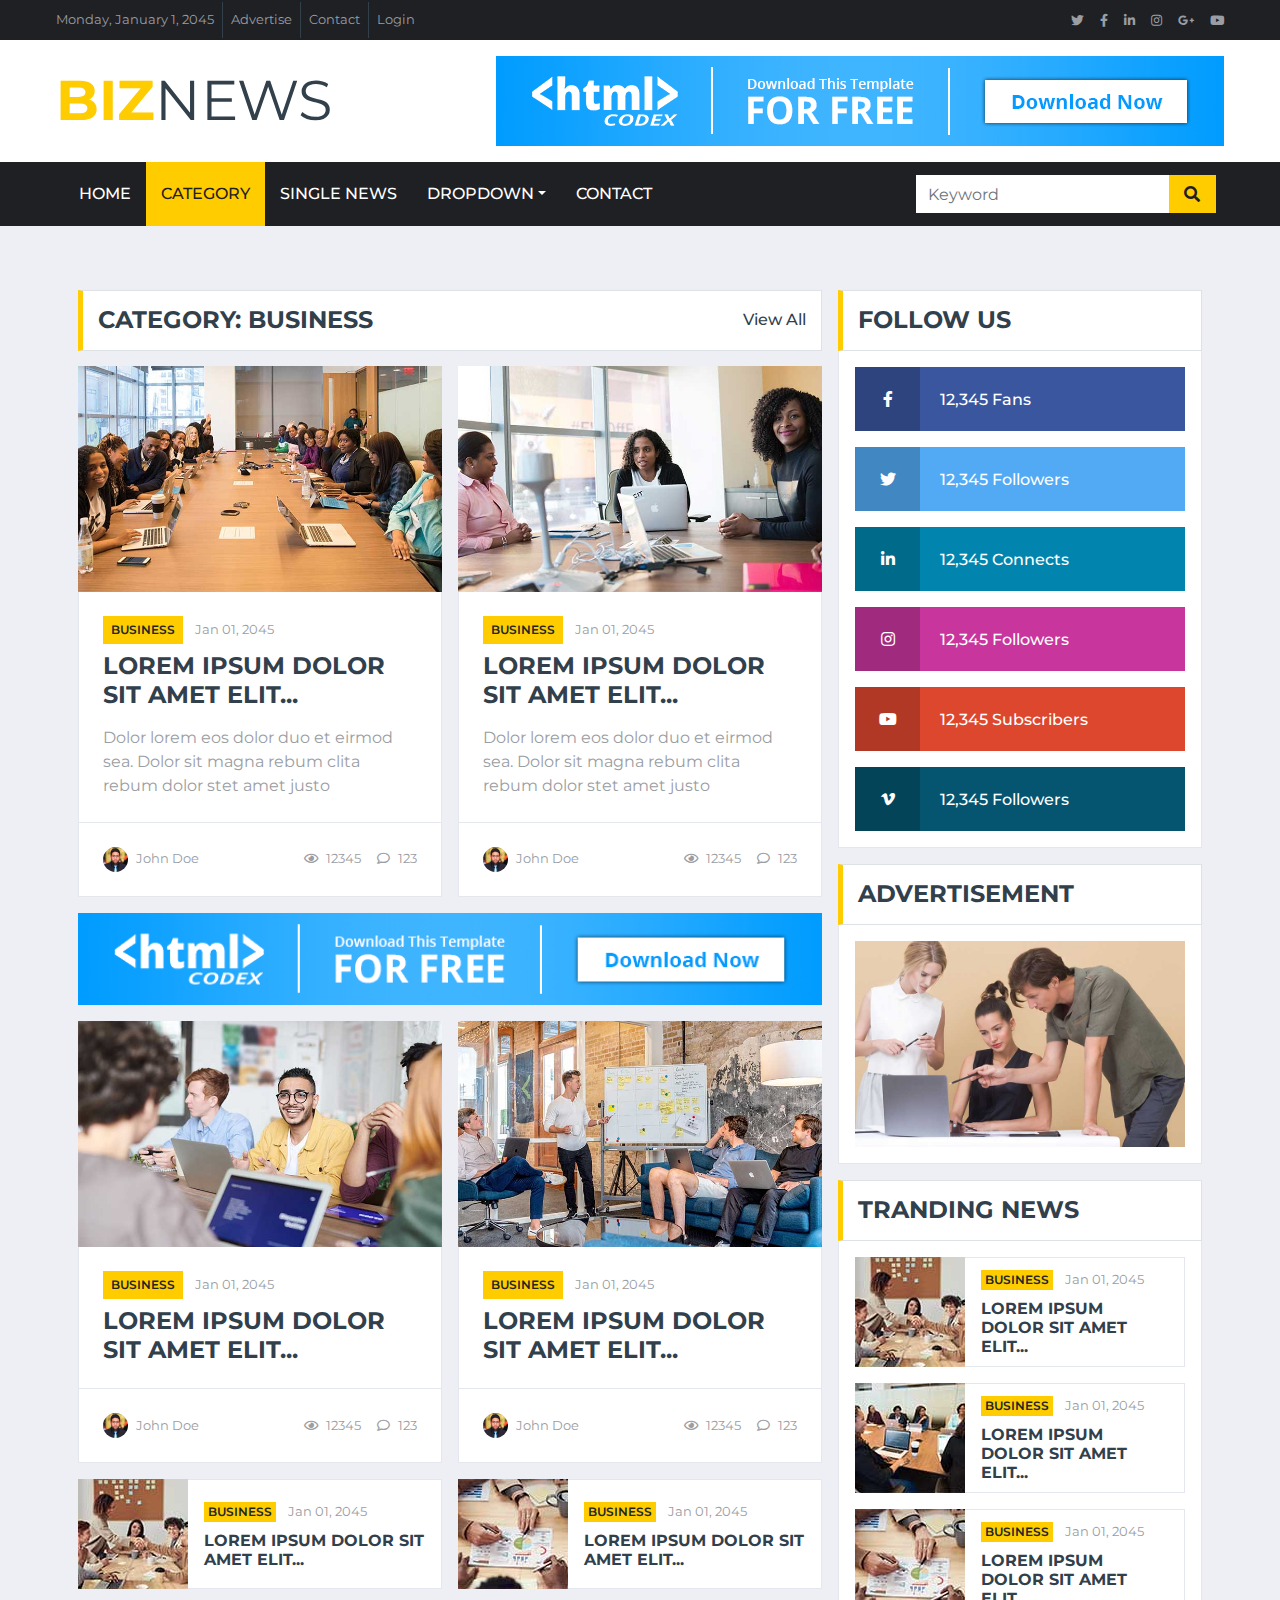
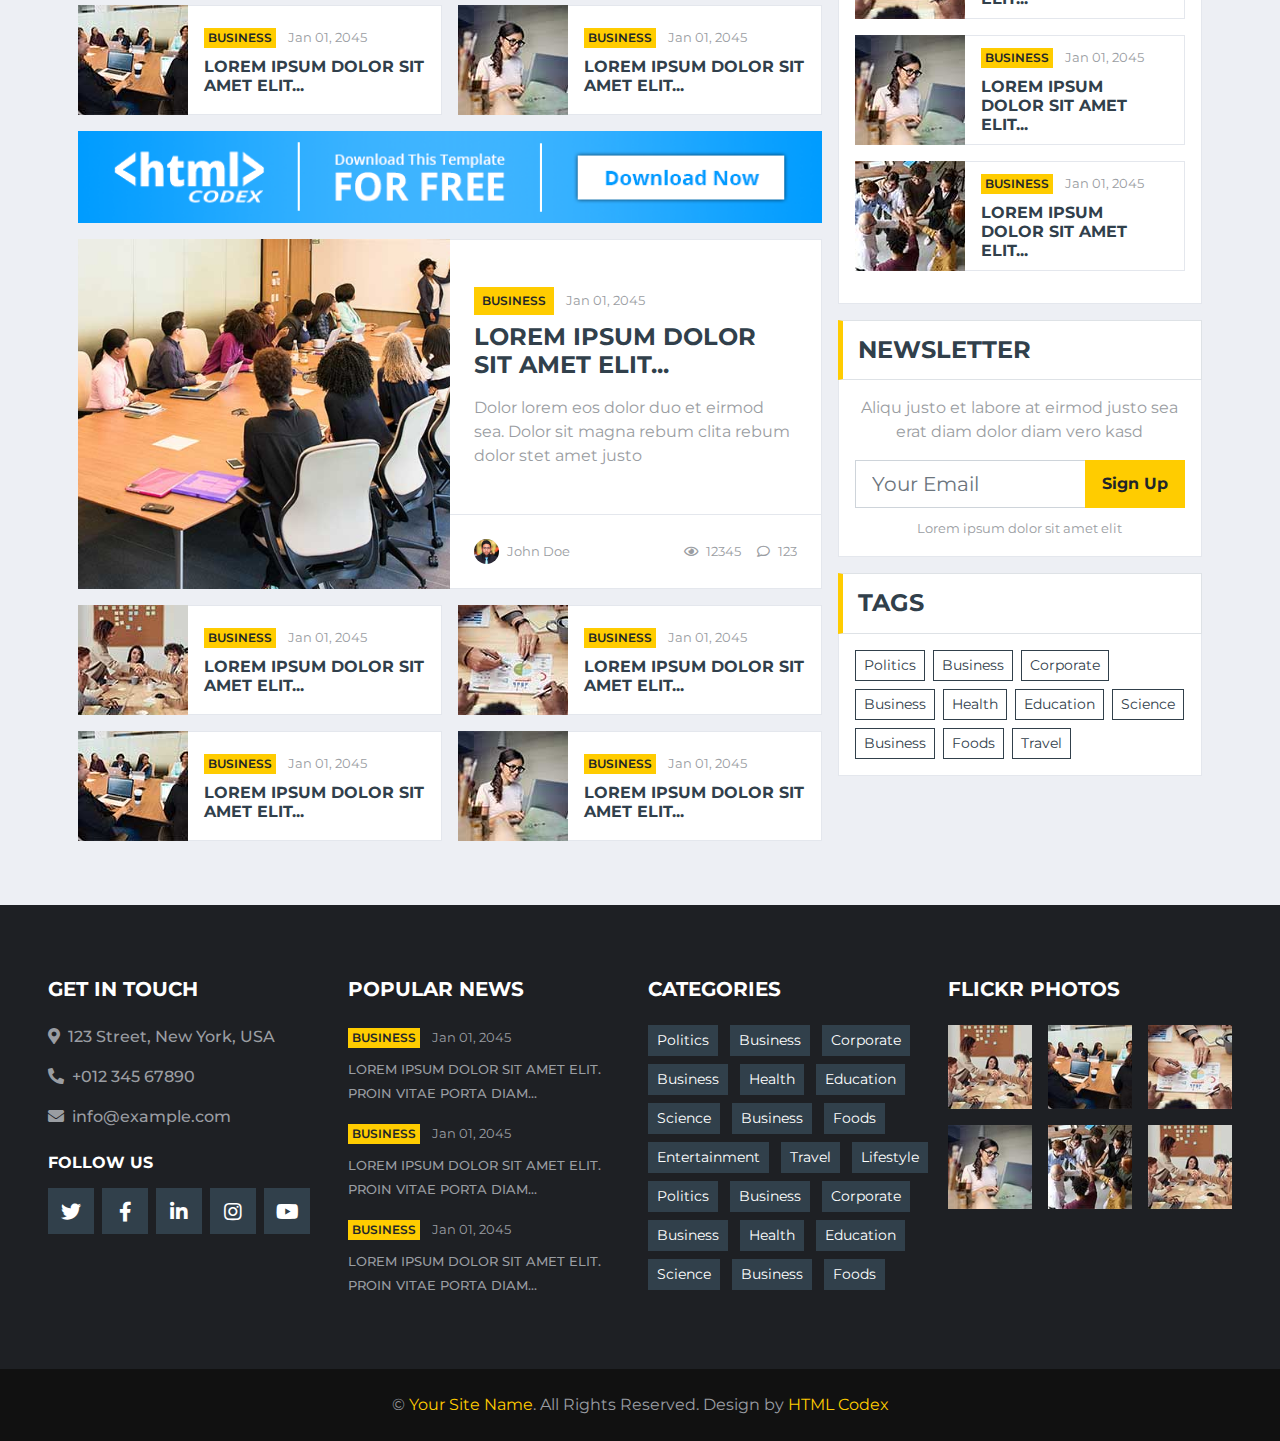
==== category.html @ 97ba6a5d "update" ====
<!DOCTYPE html>
<html lang="en">

<head>
    <meta charset="utf-8">
    <title>BizNews - Free News Website Template</title>
    <meta content="width=device-width, initial-scale=1.0" name="viewport">
    <meta content="Free HTML Templates" name="keywords">
    <meta content="Free HTML Templates" name="description">

    <!-- Favicon -->
    <link href="img/favicon.ico" rel="icon">

    <!-- Google Web Fonts -->
    <link rel="preconnect" href="https://fonts.gstatic.com">
    <link href="https://fonts.googleapis.com/css2?family=Montserrat:wght@400;500;600;700&display=swap" rel="stylesheet">  

    <!-- Font Awesome -->
    <link href="https://cdnjs.cloudflare.com/ajax/libs/font-awesome/5.15.0/css/all.min.css" rel="stylesheet">

    <!-- Libraries Stylesheet -->
    <link href="lib/owlcarousel/assets/owl.carousel.min.css" rel="stylesheet">

    <!-- Customized Bootstrap Stylesheet -->
    <link href="css/style.css" rel="stylesheet">
</head>

<body>
    <!-- Topbar Start -->
    <div class="container-fluid d-none d-lg-block">
        <div class="row align-items-center bg-dark px-lg-5">
            <div class="col-lg-9">
                <nav class="navbar navbar-expand-sm bg-dark p-0">
                    <ul class="navbar-nav ml-n2">
                        <li class="nav-item border-right border-secondary">
                            <a class="nav-link text-body small" href="#">Monday, January 1, 2045</a>
                        </li>
                        <li class="nav-item border-right border-secondary">
                            <a class="nav-link text-body small" href="#">Advertise</a>
                        </li>
                        <li class="nav-item border-right border-secondary">
                            <a class="nav-link text-body small" href="#">Contact</a>
                        </li>
                        <li class="nav-item">
                            <a class="nav-link text-body small" href="#">Login</a>
                        </li>
                    </ul>
                </nav>
            </div>
            <div class="col-lg-3 text-right d-none d-md-block">
                <nav class="navbar navbar-expand-sm bg-dark p-0">
                    <ul class="navbar-nav ml-auto mr-n2">
                        <li class="nav-item">
                            <a class="nav-link text-body" href="#"><small class="fab fa-twitter"></small></a>
                        </li>
                        <li class="nav-item">
                            <a class="nav-link text-body" href="#"><small class="fab fa-facebook-f"></small></a>
                        </li>
                        <li class="nav-item">
                            <a class="nav-link text-body" href="#"><small class="fab fa-linkedin-in"></small></a>
                        </li>
                        <li class="nav-item">
                            <a class="nav-link text-body" href="#"><small class="fab fa-instagram"></small></a>
                        </li>
                        <li class="nav-item">
                            <a class="nav-link text-body" href="#"><small class="fab fa-google-plus-g"></small></a>
                        </li>
                        <li class="nav-item">
                            <a class="nav-link text-body" href="#"><small class="fab fa-youtube"></small></a>
                        </li>
                    </ul>
                </nav>
            </div>
        </div>
        <div class="row align-items-center bg-white py-3 px-lg-5">
            <div class="col-lg-4">
                <a href="index.html" class="navbar-brand p-0 d-none d-lg-block">
                    <h1 class="m-0 display-4 text-uppercase text-primary">Biz<span class="text-secondary font-weight-normal">News</span></h1>
                </a>
            </div>
            <div class="col-lg-8 text-center text-lg-right">
                <a href="https://htmlcodex.com"><img class="img-fluid" src="img/ads-728x90.png" alt=""></a>
            </div>
        </div>
    </div>
    <!-- Topbar End -->


    <!-- Navbar Start -->
    <div class="container-fluid p-0">
        <nav class="navbar navbar-expand-lg bg-dark navbar-dark py-2 py-lg-0 px-lg-5">
            <a href="index.html" class="navbar-brand d-block d-lg-none">
                <h1 class="m-0 display-4 text-uppercase text-primary">Biz<span class="text-white font-weight-normal">News</span></h1>
            </a>
            <button type="button" class="navbar-toggler" data-toggle="collapse" data-target="#navbarCollapse">
                <span class="navbar-toggler-icon"></span>
            </button>
            <div class="collapse navbar-collapse justify-content-between px-0 px-lg-3" id="navbarCollapse">
                <div class="navbar-nav mr-auto py-0">
                    <a href="index.html" class="nav-item nav-link">Home</a>
                    <a href="category.html" class="nav-item nav-link active">Category</a>
                    <a href="single.html" class="nav-item nav-link">Single News</a>
                    <div class="nav-item dropdown">
                        <a href="#" class="nav-link dropdown-toggle" data-toggle="dropdown">Dropdown</a>
                        <div class="dropdown-menu rounded-0 m-0">
                            <a href="#" class="dropdown-item">Menu item 1</a>
                            <a href="#" class="dropdown-item">Menu item 2</a>
                            <a href="#" class="dropdown-item">Menu item 3</a>
                        </div>
                    </div>
                    <a href="contact.html" class="nav-item nav-link">Contact</a>
                </div>
                <div class="input-group ml-auto d-none d-lg-flex" style="width: 100%; max-width: 300px;">
                    <input type="text" class="form-control border-0" placeholder="Keyword">
                    <div class="input-group-append">
                        <button class="input-group-text bg-primary text-dark border-0 px-3"><i
                                class="fa fa-search"></i></button>
                    </div>
                </div>
            </div>
        </nav>
    </div>
    <!-- Navbar End -->


    <!-- News With Sidebar Start -->
    <div class="container-fluid mt-5 pt-3">
        <div class="container">
            <div class="row">
                <div class="col-lg-8">
                    <div class="row">
                        <div class="col-12">
                            <div class="section-title">
                                <h4 class="m-0 text-uppercase font-weight-bold">Category: Business</h4>
                                <a class="text-secondary font-weight-medium text-decoration-none" href="">View All</a>
                            </div>
                        </div>
                        <div class="col-lg-6">
                            <div class="position-relative mb-3">
                                <img class="img-fluid w-100" src="img/news-700x435-1.jpg" style="object-fit: cover;">
                                <div class="bg-white border border-top-0 p-4">
                                    <div class="mb-2">
                                        <a class="badge badge-primary text-uppercase font-weight-semi-bold p-2 mr-2"
                                            href="">Business</a>
                                        <a class="text-body" href=""><small>Jan 01, 2045</small></a>
                                    </div>
                                    <a class="h4 d-block mb-3 text-secondary text-uppercase font-weight-bold" href="">Lorem ipsum dolor sit amet elit...</a>
                                    <p class="m-0">Dolor lorem eos dolor duo et eirmod sea. Dolor sit magna
                                        rebum clita rebum dolor stet amet justo</p>
                                </div>
                                <div class="d-flex justify-content-between bg-white border border-top-0 p-4">
                                    <div class="d-flex align-items-center">
                                        <img class="rounded-circle mr-2" src="img/user.jpg" width="25" height="25" alt="">
                                        <small>John Doe</small>
                                    </div>
                                    <div class="d-flex align-items-center">
                                        <small class="ml-3"><i class="far fa-eye mr-2"></i>12345</small>
                                        <small class="ml-3"><i class="far fa-comment mr-2"></i>123</small>
                                    </div>
                                </div>
                            </div>
                        </div>
                        <div class="col-lg-6">
                            <div class="position-relative mb-3">
                                <img class="img-fluid w-100" src="img/news-700x435-2.jpg" style="object-fit: cover;">
                                <div class="bg-white border border-top-0 p-4">
                                    <div class="mb-2">
                                        <a class="badge badge-primary text-uppercase font-weight-semi-bold p-2 mr-2"
                                            href="">Business</a>
                                        <a class="text-body" href=""><small>Jan 01, 2045</small></a>
                                    </div>
                                    <a class="h4 d-block mb-3 text-secondary text-uppercase font-weight-bold" href="">Lorem ipsum dolor sit amet elit...</a>
                                    <p class="m-0">Dolor lorem eos dolor duo et eirmod sea. Dolor sit magna
                                        rebum clita rebum dolor stet amet justo</p>
                                </div>
                                <div class="d-flex justify-content-between bg-white border border-top-0 p-4">
                                    <div class="d-flex align-items-center">
                                        <img class="rounded-circle mr-2" src="img/user.jpg" width="25" height="25" alt="">
                                        <small>John Doe</small>
                                    </div>
                                    <div class="d-flex align-items-center">
                                        <small class="ml-3"><i class="far fa-eye mr-2"></i>12345</small>
                                        <small class="ml-3"><i class="far fa-comment mr-2"></i>123</small>
                                    </div>
                                </div>
                            </div>
                        </div>
                        <div class="col-lg-12 mb-3">
                            <a href=""><img class="img-fluid w-100" src="img/ads-728x90.png" alt=""></a>
                        </div>
                        <div class="col-lg-6">
                            <div class="position-relative mb-3">
                                <img class="img-fluid w-100" src="img/news-700x435-3.jpg" style="object-fit: cover;">
                                <div class="bg-white border border-top-0 p-4">
                                    <div class="mb-2">
                                        <a class="badge badge-primary text-uppercase font-weight-semi-bold p-2 mr-2"
                                            href="">Business</a>
                                        <a class="text-body" href=""><small>Jan 01, 2045</small></a>
                                    </div>
                                    <a class="h4 d-block mb-0 text-secondary text-uppercase font-weight-bold" href="">Lorem ipsum dolor sit amet elit...</a>
                                </div>
                                <div class="d-flex justify-content-between bg-white border border-top-0 p-4">
                                    <div class="d-flex align-items-center">
                                        <img class="rounded-circle mr-2" src="img/user.jpg" width="25" height="25" alt="">
                                        <small>John Doe</small>
                                    </div>
                                    <div class="d-flex align-items-center">
                                        <small class="ml-3"><i class="far fa-eye mr-2"></i>12345</small>
                                        <small class="ml-3"><i class="far fa-comment mr-2"></i>123</small>
                                    </div>
                                </div>
                            </div>
                        </div>
                        <div class="col-lg-6">
                            <div class="position-relative mb-3">
                                <img class="img-fluid w-100" src="img/news-700x435-4.jpg" style="object-fit: cover;">
                                <div class="bg-white border border-top-0 p-4">
                                    <div class="mb-2">
                                        <a class="badge badge-primary text-uppercase font-weight-semi-bold p-2 mr-2"
                                            href="">Business</a>
                                        <a class="text-body" href=""><small>Jan 01, 2045</small></a>
                                    </div>
                                    <a class="h4 d-block mb-0 text-secondary text-uppercase font-weight-bold" href="">Lorem ipsum dolor sit amet elit...</a>
                                </div>
                                <div class="d-flex justify-content-between bg-white border border-top-0 p-4">
                                    <div class="d-flex align-items-center">
                                        <img class="rounded-circle mr-2" src="img/user.jpg" width="25" height="25" alt="">
                                        <small>John Doe</small>
                                    </div>
                                    <div class="d-flex align-items-center">
                                        <small class="ml-3"><i class="far fa-eye mr-2"></i>12345</small>
                                        <small class="ml-3"><i class="far fa-comment mr-2"></i>123</small>
                                    </div>
                                </div>
                            </div>
                        </div>
                        <div class="col-lg-6">
                            <div class="d-flex align-items-center bg-white mb-3" style="height: 110px;">
                                <img class="img-fluid" src="img/news-110x110-1.jpg" alt="">
                                <div class="w-100 h-100 px-3 d-flex flex-column justify-content-center border border-left-0">
                                    <div class="mb-2">
                                        <a class="badge badge-primary text-uppercase font-weight-semi-bold p-1 mr-2" href="">Business</a>
                                        <a class="text-body" href=""><small>Jan 01, 2045</small></a>
                                    </div>
                                    <a class="h6 m-0 text-secondary text-uppercase font-weight-bold" href="">Lorem ipsum dolor sit amet elit...</a>
                                </div>
                            </div>
                            <div class="d-flex align-items-center bg-white mb-3" style="height: 110px;">
                                <img class="img-fluid" src="img/news-110x110-2.jpg" alt="">
                                <div class="w-100 h-100 px-3 d-flex flex-column justify-content-center border border-left-0">
                                    <div class="mb-2">
                                        <a class="badge badge-primary text-uppercase font-weight-semi-bold p-1 mr-2" href="">Business</a>
                                        <a class="text-body" href=""><small>Jan 01, 2045</small></a>
                                    </div>
                                    <a class="h6 m-0 text-secondary text-uppercase font-weight-bold" href="">Lorem ipsum dolor sit amet elit...</a>
                                </div>
                            </div>
                        </div>
                        <div class="col-lg-6">
                            <div class="d-flex align-items-center bg-white mb-3" style="height: 110px;">
                                <img class="img-fluid" src="img/news-110x110-3.jpg" alt="">
                                <div class="w-100 h-100 px-3 d-flex flex-column justify-content-center border border-left-0">
                                    <div class="mb-2">
                                        <a class="badge badge-primary text-uppercase font-weight-semi-bold p-1 mr-2" href="">Business</a>
                                        <a class="text-body" href=""><small>Jan 01, 2045</small></a>
                                    </div>
                                    <a class="h6 m-0 text-secondary text-uppercase font-weight-bold" href="">Lorem ipsum dolor sit amet elit...</a>
                                </div>
                            </div>
                            <div class="d-flex align-items-center bg-white mb-3" style="height: 110px;">
                                <img class="img-fluid" src="img/news-110x110-4.jpg" alt="">
                                <div class="w-100 h-100 px-3 d-flex flex-column justify-content-center border border-left-0">
                                    <div class="mb-2">
                                        <a class="badge badge-primary text-uppercase font-weight-semi-bold p-1 mr-2" href="">Business</a>
                                        <a class="text-body" href=""><small>Jan 01, 2045</small></a>
                                    </div>
                                    <a class="h6 m-0 text-secondary text-uppercase font-weight-bold" href="">Lorem ipsum dolor sit amet elit...</a>
                                </div>
                            </div>
                        </div>
                        <div class="col-lg-12 mb-3">
                            <a href=""><img class="img-fluid w-100" src="img/ads-728x90.png" alt=""></a>
                        </div>
                        <div class="col-lg-12">
                            <div class="row news-lg mx-0 mb-3">
                                <div class="col-md-6 h-100 px-0">
                                    <img class="img-fluid h-100" src="img/news-700x435-5.jpg" style="object-fit: cover;">
                                </div>
                                <div class="col-md-6 d-flex flex-column border bg-white h-100 px-0">
                                    <div class="mt-auto p-4">
                                        <div class="mb-2">
                                            <a class="badge badge-primary text-uppercase font-weight-semi-bold p-2 mr-2"
                                                href="">Business</a>
                                            <a class="text-body" href=""><small>Jan 01, 2045</small></a>
                                        </div>
                                        <a class="h4 d-block mb-3 text-secondary text-uppercase font-weight-bold" href="">Lorem ipsum dolor sit amet elit...</a>
                                        <p class="m-0">Dolor lorem eos dolor duo et eirmod sea. Dolor sit magna
                                            rebum clita rebum dolor stet amet justo</p>
                                    </div>
                                    <div class="d-flex justify-content-between bg-white border-top mt-auto p-4">
                                        <div class="d-flex align-items-center">
                                            <img class="rounded-circle mr-2" src="img/user.jpg" width="25" height="25" alt="">
                                            <small>John Doe</small>
                                        </div>
                                        <div class="d-flex align-items-center">
                                            <small class="ml-3"><i class="far fa-eye mr-2"></i>12345</small>
                                            <small class="ml-3"><i class="far fa-comment mr-2"></i>123</small>
                                        </div>
                                    </div>
                                </div>
                            </div>
                        </div>
                        <div class="col-lg-6">
                            <div class="d-flex align-items-center bg-white mb-3" style="height: 110px;">
                                <img class="img-fluid" src="img/news-110x110-1.jpg" alt="">
                                <div class="w-100 h-100 px-3 d-flex flex-column justify-content-center border border-left-0">
                                    <div class="mb-2">
                                        <a class="badge badge-primary text-uppercase font-weight-semi-bold p-1 mr-2" href="">Business</a>
                                        <a class="text-body" href=""><small>Jan 01, 2045</small></a>
                                    </div>
                                    <a class="h6 m-0 text-secondary text-uppercase font-weight-bold" href="">Lorem ipsum dolor sit amet elit...</a>
                                </div>
                            </div>
                            <div class="d-flex align-items-center bg-white mb-3" style="height: 110px;">
                                <img class="img-fluid" src="img/news-110x110-2.jpg" alt="">
                                <div class="w-100 h-100 px-3 d-flex flex-column justify-content-center border border-left-0">
                                    <div class="mb-2">
                                        <a class="badge badge-primary text-uppercase font-weight-semi-bold p-1 mr-2" href="">Business</a>
                                        <a class="text-body" href=""><small>Jan 01, 2045</small></a>
                                    </div>
                                    <a class="h6 m-0 text-secondary text-uppercase font-weight-bold" href="">Lorem ipsum dolor sit amet elit...</a>
                                </div>
                            </div>
                        </div>
                        <div class="col-lg-6">
                            <div class="d-flex align-items-center bg-white mb-3" style="height: 110px;">
                                <img class="img-fluid" src="img/news-110x110-3.jpg" alt="">
                                <div class="w-100 h-100 px-3 d-flex flex-column justify-content-center border border-left-0">
                                    <div class="mb-2">
                                        <a class="badge badge-primary text-uppercase font-weight-semi-bold p-1 mr-2" href="">Business</a>
                                        <a class="text-body" href=""><small>Jan 01, 2045</small></a>
                                    </div>
                                    <a class="h6 m-0 text-secondary text-uppercase font-weight-bold" href="">Lorem ipsum dolor sit amet elit...</a>
                                </div>
                            </div>
                            <div class="d-flex align-items-center bg-white mb-3" style="height: 110px;">
                                <img class="img-fluid" src="img/news-110x110-4.jpg" alt="">
                                <div class="w-100 h-100 px-3 d-flex flex-column justify-content-center border border-left-0">
                                    <div class="mb-2">
                                        <a class="badge badge-primary text-uppercase font-weight-semi-bold p-1 mr-2" href="">Business</a>
                                        <a class="text-body" href=""><small>Jan 01, 2045</small></a>
                                    </div>
                                    <a class="h6 m-0 text-secondary text-uppercase font-weight-bold" href="">Lorem ipsum dolor sit amet elit...</a>
                                </div>
                            </div>
                        </div>
                    </div>
                </div>
                
                <div class="col-lg-4">
                    <!-- Social Follow Start -->
                    <div class="mb-3">
                        <div class="section-title mb-0">
                            <h4 class="m-0 text-uppercase font-weight-bold">Follow Us</h4>
                        </div>
                        <div class="bg-white border border-top-0 p-3">
                            <a href="" class="d-block w-100 text-white text-decoration-none mb-3" style="background: #39569E;">
                                <i class="fab fa-facebook-f text-center py-4 mr-3" style="width: 65px; background: rgba(0, 0, 0, .2);"></i>
                                <span class="font-weight-medium">12,345 Fans</span>
                            </a>
                            <a href="" class="d-block w-100 text-white text-decoration-none mb-3" style="background: #52AAF4;">
                                <i class="fab fa-twitter text-center py-4 mr-3" style="width: 65px; background: rgba(0, 0, 0, .2);"></i>
                                <span class="font-weight-medium">12,345 Followers</span>
                            </a>
                            <a href="" class="d-block w-100 text-white text-decoration-none mb-3" style="background: #0185AE;">
                                <i class="fab fa-linkedin-in text-center py-4 mr-3" style="width: 65px; background: rgba(0, 0, 0, .2);"></i>
                                <span class="font-weight-medium">12,345 Connects</span>
                            </a>
                            <a href="" class="d-block w-100 text-white text-decoration-none mb-3" style="background: #C8359D;">
                                <i class="fab fa-instagram text-center py-4 mr-3" style="width: 65px; background: rgba(0, 0, 0, .2);"></i>
                                <span class="font-weight-medium">12,345 Followers</span>
                            </a>
                            <a href="" class="d-block w-100 text-white text-decoration-none mb-3" style="background: #DC472E;">
                                <i class="fab fa-youtube text-center py-4 mr-3" style="width: 65px; background: rgba(0, 0, 0, .2);"></i>
                                <span class="font-weight-medium">12,345 Subscribers</span>
                            </a>
                            <a href="" class="d-block w-100 text-white text-decoration-none" style="background: #055570;">
                                <i class="fab fa-vimeo-v text-center py-4 mr-3" style="width: 65px; background: rgba(0, 0, 0, .2);"></i>
                                <span class="font-weight-medium">12,345 Followers</span>
                            </a>
                        </div>
                    </div>
                    <!-- Social Follow End -->

                    <!-- Ads Start -->
                    <div class="mb-3">
                        <div class="section-title mb-0">
                            <h4 class="m-0 text-uppercase font-weight-bold">Advertisement</h4>
                        </div>
                        <div class="bg-white text-center border border-top-0 p-3">
                            <a href=""><img class="img-fluid" src="img/news-800x500-2.jpg" alt=""></a>
                        </div>
                    </div>
                    <!-- Ads End -->

                    <!-- Popular News Start -->
                    <div class="mb-3">
                        <div class="section-title mb-0">
                            <h4 class="m-0 text-uppercase font-weight-bold">Tranding News</h4>
                        </div>
                        <div class="bg-white border border-top-0 p-3">
                            <div class="d-flex align-items-center bg-white mb-3" style="height: 110px;">
                                <img class="img-fluid" src="img/news-110x110-1.jpg" alt="">
                                <div class="w-100 h-100 px-3 d-flex flex-column justify-content-center border border-left-0">
                                    <div class="mb-2">
                                        <a class="badge badge-primary text-uppercase font-weight-semi-bold p-1 mr-2" href="">Business</a>
                                        <a class="text-body" href=""><small>Jan 01, 2045</small></a>
                                    </div>
                                    <a class="h6 m-0 text-secondary text-uppercase font-weight-bold" href="">Lorem ipsum dolor sit amet elit...</a>
                                </div>
                            </div>
                            <div class="d-flex align-items-center bg-white mb-3" style="height: 110px;">
                                <img class="img-fluid" src="img/news-110x110-2.jpg" alt="">
                                <div class="w-100 h-100 px-3 d-flex flex-column justify-content-center border border-left-0">
                                    <div class="mb-2">
                                        <a class="badge badge-primary text-uppercase font-weight-semi-bold p-1 mr-2" href="">Business</a>
                                        <a class="text-body" href=""><small>Jan 01, 2045</small></a>
                                    </div>
                                    <a class="h6 m-0 text-secondary text-uppercase font-weight-bold" href="">Lorem ipsum dolor sit amet elit...</a>
                                </div>
                            </div>
                            <div class="d-flex align-items-center bg-white mb-3" style="height: 110px;">
                                <img class="img-fluid" src="img/news-110x110-3.jpg" alt="">
                                <div class="w-100 h-100 px-3 d-flex flex-column justify-content-center border border-left-0">
                                    <div class="mb-2">
                                        <a class="badge badge-primary text-uppercase font-weight-semi-bold p-1 mr-2" href="">Business</a>
                                        <a class="text-body" href=""><small>Jan 01, 2045</small></a>
                                    </div>
                                    <a class="h6 m-0 text-secondary text-uppercase font-weight-bold" href="">Lorem ipsum dolor sit amet elit...</a>
                                </div>
                            </div>
                            <div class="d-flex align-items-center bg-white mb-3" style="height: 110px;">
                                <img class="img-fluid" src="img/news-110x110-4.jpg" alt="">
                                <div class="w-100 h-100 px-3 d-flex flex-column justify-content-center border border-left-0">
                                    <div class="mb-2">
                                        <a class="badge badge-primary text-uppercase font-weight-semi-bold p-1 mr-2" href="">Business</a>
                                        <a class="text-body" href=""><small>Jan 01, 2045</small></a>
                                    </div>
                                    <a class="h6 m-0 text-secondary text-uppercase font-weight-bold" href="">Lorem ipsum dolor sit amet elit...</a>
                                </div>
                            </div>
                            <div class="d-flex align-items-center bg-white mb-3" style="height: 110px;">
                                <img class="img-fluid" src="img/news-110x110-5.jpg" alt="">
                                <div class="w-100 h-100 px-3 d-flex flex-column justify-content-center border border-left-0">
                                    <div class="mb-2">
                                        <a class="badge badge-primary text-uppercase font-weight-semi-bold p-1 mr-2" href="">Business</a>
                                        <a class="text-body" href=""><small>Jan 01, 2045</small></a>
                                    </div>
                                    <a class="h6 m-0 text-secondary text-uppercase font-weight-bold" href="">Lorem ipsum dolor sit amet elit...</a>
                                </div>
                            </div>
                        </div>
                    </div>
                    <!-- Popular News End -->

                    <!-- Newsletter Start -->
                    <div class="mb-3">
                        <div class="section-title mb-0">
                            <h4 class="m-0 text-uppercase font-weight-bold">Newsletter</h4>
                        </div>
                        <div class="bg-white text-center border border-top-0 p-3">
                            <p>Aliqu justo et labore at eirmod justo sea erat diam dolor diam vero kasd</p>
                            <div class="input-group mb-2" style="width: 100%;">
                                <input type="text" class="form-control form-control-lg" placeholder="Your Email">
                                <div class="input-group-append">
                                    <button class="btn btn-primary font-weight-bold px-3">Sign Up</button>
                                </div>
                            </div>
                            <small>Lorem ipsum dolor sit amet elit</small>
                        </div>
                    </div>
                    <!-- Newsletter End -->

                    <!-- Tags Start -->
                    <div class="mb-3">
                        <div class="section-title mb-0">
                            <h4 class="m-0 text-uppercase font-weight-bold">Tags</h4>
                        </div>
                        <div class="bg-white border border-top-0 p-3">
                            <div class="d-flex flex-wrap m-n1">
                                <a href="" class="btn btn-sm btn-outline-secondary m-1">Politics</a>
                                <a href="" class="btn btn-sm btn-outline-secondary m-1">Business</a>
                                <a href="" class="btn btn-sm btn-outline-secondary m-1">Corporate</a>
                                <a href="" class="btn btn-sm btn-outline-secondary m-1">Business</a>
                                <a href="" class="btn btn-sm btn-outline-secondary m-1">Health</a>
                                <a href="" class="btn btn-sm btn-outline-secondary m-1">Education</a>
                                <a href="" class="btn btn-sm btn-outline-secondary m-1">Science</a>
                                <a href="" class="btn btn-sm btn-outline-secondary m-1">Business</a>
                                <a href="" class="btn btn-sm btn-outline-secondary m-1">Foods</a>
                                <a href="" class="btn btn-sm btn-outline-secondary m-1">Travel</a>
                            </div>
                        </div>
                    </div>
                    <!-- Tags End -->
                </div>
            </div>
        </div>
    </div>
    <!-- News With Sidebar End -->


    <!-- Footer Start -->
    <div class="container-fluid bg-dark pt-5 px-sm-3 px-md-5 mt-5">
        <div class="row py-4">
            <div class="col-lg-3 col-md-6 mb-5">
                <h5 class="mb-4 text-white text-uppercase font-weight-bold">Get In Touch</h5>
                <p class="font-weight-medium"><i class="fa fa-map-marker-alt mr-2"></i>123 Street, New York, USA</p>
                <p class="font-weight-medium"><i class="fa fa-phone-alt mr-2"></i>+012 345 67890</p>
                <p class="font-weight-medium"><i class="fa fa-envelope mr-2"></i>info@example.com</p>
                <h6 class="mt-4 mb-3 text-white text-uppercase font-weight-bold">Follow Us</h6>
                <div class="d-flex justify-content-start">
                    <a class="btn btn-lg btn-secondary btn-lg-square mr-2" href="#"><i class="fab fa-twitter"></i></a>
                    <a class="btn btn-lg btn-secondary btn-lg-square mr-2" href="#"><i class="fab fa-facebook-f"></i></a>
                    <a class="btn btn-lg btn-secondary btn-lg-square mr-2" href="#"><i class="fab fa-linkedin-in"></i></a>
                    <a class="btn btn-lg btn-secondary btn-lg-square mr-2" href="#"><i class="fab fa-instagram"></i></a>
                    <a class="btn btn-lg btn-secondary btn-lg-square" href="#"><i class="fab fa-youtube"></i></a>
                </div>
            </div>
            <div class="col-lg-3 col-md-6 mb-5">
                <h5 class="mb-4 text-white text-uppercase font-weight-bold">Popular News</h5>
                <div class="mb-3">
                    <div class="mb-2">
                        <a class="badge badge-primary text-uppercase font-weight-semi-bold p-1 mr-2" href="">Business</a>
                        <a class="text-body" href=""><small>Jan 01, 2045</small></a>
                    </div>
                    <a class="small text-body text-uppercase font-weight-medium" href="">Lorem ipsum dolor sit amet elit. Proin vitae porta diam...</a>
                </div>
                <div class="mb-3">
                    <div class="mb-2">
                        <a class="badge badge-primary text-uppercase font-weight-semi-bold p-1 mr-2" href="">Business</a>
                        <a class="text-body" href=""><small>Jan 01, 2045</small></a>
                    </div>
                    <a class="small text-body text-uppercase font-weight-medium" href="">Lorem ipsum dolor sit amet elit. Proin vitae porta diam...</a>
                </div>
                <div class="">
                    <div class="mb-2">
                        <a class="badge badge-primary text-uppercase font-weight-semi-bold p-1 mr-2" href="">Business</a>
                        <a class="text-body" href=""><small>Jan 01, 2045</small></a>
                    </div>
                    <a class="small text-body text-uppercase font-weight-medium" href="">Lorem ipsum dolor sit amet elit. Proin vitae porta diam...</a>
                </div>
            </div>
            <div class="col-lg-3 col-md-6 mb-5">
                <h5 class="mb-4 text-white text-uppercase font-weight-bold">Categories</h5>
                <div class="m-n1">
                    <a href="" class="btn btn-sm btn-secondary m-1">Politics</a>
                    <a href="" class="btn btn-sm btn-secondary m-1">Business</a>
                    <a href="" class="btn btn-sm btn-secondary m-1">Corporate</a>
                    <a href="" class="btn btn-sm btn-secondary m-1">Business</a>
                    <a href="" class="btn btn-sm btn-secondary m-1">Health</a>
                    <a href="" class="btn btn-sm btn-secondary m-1">Education</a>
                    <a href="" class="btn btn-sm btn-secondary m-1">Science</a>
                    <a href="" class="btn btn-sm btn-secondary m-1">Business</a>
                    <a href="" class="btn btn-sm btn-secondary m-1">Foods</a>
                    <a href="" class="btn btn-sm btn-secondary m-1">Entertainment</a>
                    <a href="" class="btn btn-sm btn-secondary m-1">Travel</a>
                    <a href="" class="btn btn-sm btn-secondary m-1">Lifestyle</a>
                    <a href="" class="btn btn-sm btn-secondary m-1">Politics</a>
                    <a href="" class="btn btn-sm btn-secondary m-1">Business</a>
                    <a href="" class="btn btn-sm btn-secondary m-1">Corporate</a>
                    <a href="" class="btn btn-sm btn-secondary m-1">Business</a>
                    <a href="" class="btn btn-sm btn-secondary m-1">Health</a>
                    <a href="" class="btn btn-sm btn-secondary m-1">Education</a>
                    <a href="" class="btn btn-sm btn-secondary m-1">Science</a>
                    <a href="" class="btn btn-sm btn-secondary m-1">Business</a>
                    <a href="" class="btn btn-sm btn-secondary m-1">Foods</a>
                </div>
            </div>
            <div class="col-lg-3 col-md-6 mb-5">
                <h5 class="mb-4 text-white text-uppercase font-weight-bold">Flickr Photos</h5>
                <div class="row">
                    <div class="col-4 mb-3">
                        <a href=""><img class="w-100" src="img/news-110x110-1.jpg" alt=""></a>
                    </div>
                    <div class="col-4 mb-3">
                        <a href=""><img class="w-100" src="img/news-110x110-2.jpg" alt=""></a>
                    </div>
                    <div class="col-4 mb-3">
                        <a href=""><img class="w-100" src="img/news-110x110-3.jpg" alt=""></a>
                    </div>
                    <div class="col-4 mb-3">
                        <a href=""><img class="w-100" src="img/news-110x110-4.jpg" alt=""></a>
                    </div>
                    <div class="col-4 mb-3">
                        <a href=""><img class="w-100" src="img/news-110x110-5.jpg" alt=""></a>
                    </div>
                    <div class="col-4 mb-3">
                        <a href=""><img class="w-100" src="img/news-110x110-1.jpg" alt=""></a>
                    </div>
                </div>
            </div>
        </div>
    </div>
    <div class="container-fluid py-4 px-sm-3 px-md-5" style="background: #111111;">
        <p class="m-0 text-center">&copy; <a href="#">Your Site Name</a>. All Rights Reserved. 
		
		<!--/*** This template is free as long as you keep the footer author’s credit link/attribution link/backlink. If you'd like to use the template without the footer author’s credit link/attribution link/backlink, you can purchase the Credit Removal License from "https://htmlcodex.com/credit-removal". Thank you for your support. ***/-->
		Design by <a href="https://htmlcodex.com">HTML Codex</a></p>
    </div>
    <!-- Footer End -->


    <!-- Back to Top -->
    <a href="#" class="btn btn-primary btn-square back-to-top"><i class="fa fa-arrow-up"></i></a>


    <!-- JavaScript Libraries -->
    <script src="https://code.jquery.com/jquery-3.4.1.min.js"></script>
    <script src="https://stackpath.bootstrapcdn.com/bootstrap/4.4.1/js/bootstrap.bundle.min.js"></script>
    <script src="lib/easing/easing.min.js"></script>
    <script src="lib/owlcarousel/owl.carousel.min.js"></script>

    <!-- Template Javascript -->
    <script src="js/main.js"></script>
</body>

</html>
---- css/style.css ----
/******* Bootstrap Theming ********/
/*!
 * Bootstrap v4.5.3 (https://getbootstrap.com/)
 * Copyright 2011-2020 The Bootstrap Authors
 * Copyright 2011-2020 Twitter, Inc.
 * Licensed under MIT (https://github.com/twbs/bootstrap/blob/main/LICENSE)
 */
:root {
  --blue: #007bff;
  --indigo: #6610f2;
  --purple: #6f42c1;
  --pink: #e83e8c;
  --red: #dc3545;
  --orange: #fd7e14;
  --yellow: #ffc107;
  --green: #28a745;
  --teal: #20c997;
  --cyan: #17a2b8;
  --white: #fff;
  --gray: #6c757d;
  --gray-dark: #343a40;
  --primary: #FFCC00;
  --secondary: #31404B;
  --success: #28a745;
  --info: #17a2b8;
  --warning: #ffc107;
  --danger: #dc3545;
  --light: #FFFFFF;
  --dark: #1E2024;
  --breakpoint-xs: 0;
  --breakpoint-sm: 576px;
  --breakpoint-md: 768px;
  --breakpoint-lg: 992px;
  --breakpoint-xl: 1200px;
  --font-family-sans-serif: "Montserrat", sans-serif;
  --font-family-monospace: SFMono-Regular, Menlo, Monaco, Consolas, "Liberation Mono", "Courier New", monospace;
}

*,
*::before,
*::after {
  box-sizing: border-box;
}

html {
  font-family: sans-serif;
  line-height: 1.15;
  -webkit-text-size-adjust: 100%;
  -webkit-tap-highlight-color: rgba(0, 0, 0, 0);
}

article, aside, figcaption, figure, footer, header, hgroup, main, nav, section {
  display: block;
}

body {
  margin: 0;
  font-family: "Montserrat", sans-serif;
  font-size: 1rem;
  font-weight: 400;
  line-height: 1.5;
  color: #9A9DA2;
  text-align: left;
  background-color: #EDEFF4;
}

[tabindex="-1"]:focus:not(:focus-visible) {
  outline: 0 !important;
}

hr {
  box-sizing: content-box;
  height: 0;
  overflow: visible;
}

h1, h2, h3, h4, h5, h6 {
  margin-top: 0;
  margin-bottom: 0.5rem;
}

p {
  margin-top: 0;
  margin-bottom: 1rem;
}

abbr[title],
abbr[data-original-title] {
  text-decoration: underline;
  text-decoration: underline dotted;
  cursor: help;
  border-bottom: 0;
  text-decoration-skip-ink: none;
}

address {
  margin-bottom: 1rem;
  font-style: normal;
  line-height: inherit;
}

ol,
ul,
dl {
  margin-top: 0;
  margin-bottom: 1rem;
}

ol ol,
ul ul,
ol ul,
ul ol {
  margin-bottom: 0;
}

dt {
  font-weight: 700;
}

dd {
  margin-bottom: .5rem;
  margin-left: 0;
}

blockquote {
  margin: 0 0 1rem;
}

b,
strong {
  font-weight: bolder;
}

small {
  font-size: 80%;
}

sub,
sup {
  position: relative;
  font-size: 75%;
  line-height: 0;
  vertical-align: baseline;
}

sub {
  bottom: -.25em;
}

sup {
  top: -.5em;
}

a {
  color: #FFCC00;
  text-decoration: none;
  background-color: transparent;
}

a:hover {
  color: #b38f00;
  text-decoration: underline;
}

a:not([href]):not([class]) {
  color: inherit;
  text-decoration: none;
}

a:not([href]):not([class]):hover {
  color: inherit;
  text-decoration: none;
}

pre,
code,
kbd,
samp {
  font-family: SFMono-Regular, Menlo, Monaco, Consolas, "Liberation Mono", "Courier New", monospace;
  font-size: 1em;
}

pre {
  margin-top: 0;
  margin-bottom: 1rem;
  overflow: auto;
  -ms-overflow-style: scrollbar;
}

figure {
  margin: 0 0 1rem;
}

img {
  vertical-align: middle;
  border-style: none;
}

svg {
  overflow: hidden;
  vertical-align: middle;
}

table {
  border-collapse: collapse;
}

caption {
  padding-top: 0.75rem;
  padding-bottom: 0.75rem;
  color: #6c757d;
  text-align: left;
  caption-side: bottom;
}

th {
  text-align: inherit;
  text-align: -webkit-match-parent;
}

label {
  display: inline-block;
  margin-bottom: 0.5rem;
}

button {
  border-radius: 0;
}

button:focus {
  outline: 1px dotted;
  outline: 5px auto -webkit-focus-ring-color;
}

input,
button,
select,
optgroup,
textarea {
  margin: 0;
  font-family: inherit;
  font-size: inherit;
  line-height: inherit;
}

button,
input {
  overflow: visible;
}

button,
select {
  text-transform: none;
}

[role="button"] {
  cursor: pointer;
}

select {
  word-wrap: normal;
}

button,
[type="button"],
[type="reset"],
[type="submit"] {
  -webkit-appearance: button;
}

button:not(:disabled),
[type="button"]:not(:disabled),
[type="reset"]:not(:disabled),
[type="submit"]:not(:disabled) {
  cursor: pointer;
}

button::-moz-focus-inner,
[type="button"]::-moz-focus-inner,
[type="reset"]::-moz-focus-inner,
[type="submit"]::-moz-focus-inner {
  padding: 0;
  border-style: none;
}

input[type="radio"],
input[type="checkbox"] {
  box-sizing: border-box;
  padding: 0;
}

textarea {
  overflow: auto;
  resize: vertical;
}

fieldset {
  min-width: 0;
  padding: 0;
  margin: 0;
  border: 0;
}

legend {
  display: block;
  width: 100%;
  max-width: 100%;
  padding: 0;
  margin-bottom: .5rem;
  font-size: 1.5rem;
  line-height: inherit;
  color: inherit;
  white-space: normal;
}

@media (max-width: 1200px) {
  legend {
    font-size: calc(1.275rem + 0.3vw) ;
  }
}

progress {
  vertical-align: baseline;
}

[type="number"]::-webkit-inner-spin-button,
[type="number"]::-webkit-outer-spin-button {
  height: auto;
}

[type="search"] {
  outline-offset: -2px;
  -webkit-appearance: none;
}

[type="search"]::-webkit-search-decoration {
  -webkit-appearance: none;
}

::-webkit-file-upload-button {
  font: inherit;
  -webkit-appearance: button;
}

output {
  display: inline-block;
}

summary {
  display: list-item;
  cursor: pointer;
}

template {
  display: none;
}

[hidden] {
  display: none !important;
}

h1, h2, h3, h4, h5, h6,
.h1, .h2, .h3, .h4, .h5, .h6 {
  margin-bottom: 0.5rem;
  font-weight: 500;
  line-height: 1.2;
  color: #31404B;
}

h1, .h1 {
  font-size: 2.5rem;
}

@media (max-width: 1200px) {
  h1, .h1 {
    font-size: calc(1.375rem + 1.5vw) ;
  }
}

h2, .h2 {
  font-size: 2rem;
}

@media (max-width: 1200px) {
  h2, .h2 {
    font-size: calc(1.325rem + 0.9vw) ;
  }
}

h3, .h3 {
  font-size: 1.75rem;
}

@media (max-width: 1200px) {
  h3, .h3 {
    font-size: calc(1.3rem + 0.6vw) ;
  }
}

h4, .h4 {
  font-size: 1.5rem;
}

@media (max-width: 1200px) {
  h4, .h4 {
    font-size: calc(1.275rem + 0.3vw) ;
  }
}

h5, .h5 {
  font-size: 1.25rem;
}

h6, .h6 {
  font-size: 1rem;
}

.lead {
  font-size: 1.25rem;
  font-weight: 300;
}

.display-1 {
  font-size: 6rem;
  font-weight: 300;
  line-height: 1.2;
}

@media (max-width: 1200px) {
  .display-1 {
    font-size: calc(1.725rem + 5.7vw) ;
  }
}

.display-2 {
  font-size: 5.5rem;
  font-weight: 300;
  line-height: 1.2;
}

@media (max-width: 1200px) {
  .display-2 {
    font-size: calc(1.675rem + 5.1vw) ;
  }
}

.display-3 {
  font-size: 4.5rem;
  font-weight: 300;
  line-height: 1.2;
}

@media (max-width: 1200px) {
  .display-3 {
    font-size: calc(1.575rem + 3.9vw) ;
  }
}

.display-4 {
  font-size: 3.5rem;
  font-weight: 300;
  line-height: 1.2;
}

@media (max-width: 1200px) {
  .display-4 {
    font-size: calc(1.475rem + 2.7vw) ;
  }
}

hr {
  margin-top: 1rem;
  margin-bottom: 1rem;
  border: 0;
  border-top: 1px solid rgba(0, 0, 0, 0.1);
}

small,
.small {
  font-size: 80%;
  font-weight: 400;
}

mark,
.mark {
  padding: 0.2em;
  background-color: #fcf8e3;
}

.list-unstyled {
  padding-left: 0;
  list-style: none;
}

.list-inline {
  padding-left: 0;
  list-style: none;
}

.list-inline-item {
  display: inline-block;
}

.list-inline-item:not(:last-child) {
  margin-right: 0.5rem;
}

.initialism {
  font-size: 90%;
  text-transform: uppercase;
}

.blockquote {
  margin-bottom: 1rem;
  font-size: 1.25rem;
}

.blockquote-footer {
  display: block;
  font-size: 80%;
  color: #6c757d;
}

.blockquote-footer::before {
  content: "\2014\00A0";
}

.img-fluid {
  max-width: 100%;
  height: auto;
}

.img-thumbnail {
  padding: 0.25rem;
  background-color: #EDEFF4;
  border: 1px solid #dee2e6;
  max-width: 100%;
  height: auto;
}

.figure {
  display: inline-block;
}

.figure-img {
  margin-bottom: 0.5rem;
  line-height: 1;
}

.figure-caption {
  font-size: 90%;
  color: #6c757d;
}

code {
  font-size: 87.5%;
  color: #e83e8c;
  word-wrap: break-word;
}

a > code {
  color: inherit;
}

kbd {
  padding: 0.2rem 0.4rem;
  font-size: 87.5%;
  color: #fff;
  background-color: #212529;
}

kbd kbd {
  padding: 0;
  font-size: 100%;
  font-weight: 700;
}

pre {
  display: block;
  font-size: 87.5%;
  color: #212529;
}

pre code {
  font-size: inherit;
  color: inherit;
  word-break: normal;
}

.pre-scrollable {
  max-height: 340px;
  overflow-y: scroll;
}

.container,
.container-fluid,
.container-sm,
.container-md,
.container-lg,
.container-xl {
  width: 100%;
  padding-right: 0.5rem;
  padding-left: 0.5rem;
  margin-right: auto;
  margin-left: auto;
}

@media (min-width: 576px) {
  .container, .container-sm {
    max-width: 540px;
  }
}

@media (min-width: 768px) {
  .container, .container-sm, .container-md {
    max-width: 720px;
  }
}

@media (min-width: 992px) {
  .container, .container-sm, .container-md, .container-lg {
    max-width: 960px;
  }
}

@media (min-width: 1200px) {
  .container, .container-sm, .container-md, .container-lg, .container-xl {
    max-width: 1140px;
  }
}

.row {
  display: flex;
  flex-wrap: wrap;
  margin-right: -0.5rem;
  margin-left: -0.5rem;
}

.no-gutters {
  margin-right: 0;
  margin-left: 0;
}

.no-gutters > .col,
.no-gutters > [class*="col-"] {
  padding-right: 0;
  padding-left: 0;
}

.col-1, .col-2, .col-3, .col-4, .col-5, .col-6, .col-7, .col-8, .col-9, .col-10, .col-11, .col-12, .col,
.col-auto, .col-sm-1, .col-sm-2, .col-sm-3, .col-sm-4, .col-sm-5, .col-sm-6, .col-sm-7, .col-sm-8, .col-sm-9, .col-sm-10, .col-sm-11, .col-sm-12, .col-sm,
.col-sm-auto, .col-md-1, .col-md-2, .col-md-3, .col-md-4, .col-md-5, .col-md-6, .col-md-7, .col-md-8, .col-md-9, .col-md-10, .col-md-11, .col-md-12, .col-md,
.col-md-auto, .col-lg-1, .col-lg-2, .col-lg-3, .col-lg-4, .col-lg-5, .col-lg-6, .col-lg-7, .col-lg-8, .col-lg-9, .col-lg-10, .col-lg-11, .col-lg-12, .col-lg,
.col-lg-auto, .col-xl-1, .col-xl-2, .col-xl-3, .col-xl-4, .col-xl-5, .col-xl-6, .col-xl-7, .col-xl-8, .col-xl-9, .col-xl-10, .col-xl-11, .col-xl-12, .col-xl,
.col-xl-auto {
  position: relative;
  width: 100%;
  padding-right: 0.5rem;
  padding-left: 0.5rem;
}

.col {
  flex-basis: 0;
  flex-grow: 1;
  max-width: 100%;
}

.row-cols-1 > * {
  flex: 0 0 100%;
  max-width: 100%;
}

.row-cols-2 > * {
  flex: 0 0 50%;
  max-width: 50%;
}

.row-cols-3 > * {
  flex: 0 0 33.33333%;
  max-width: 33.33333%;
}

.row-cols-4 > * {
  flex: 0 0 25%;
  max-width: 25%;
}

.row-cols-5 > * {
  flex: 0 0 20%;
  max-width: 20%;
}

.row-cols-6 > * {
  flex: 0 0 16.66667%;
  max-width: 16.66667%;
}

.col-auto {
  flex: 0 0 auto;
  width: auto;
  max-width: 100%;
}

.col-1 {
  flex: 0 0 8.33333%;
  max-width: 8.33333%;
}

.col-2 {
  flex: 0 0 16.66667%;
  max-width: 16.66667%;
}

.col-3 {
  flex: 0 0 25%;
  max-width: 25%;
}

.col-4 {
  flex: 0 0 33.33333%;
  max-width: 33.33333%;
}

.col-5 {
  flex: 0 0 41.66667%;
  max-width: 41.66667%;
}

.col-6 {
  flex: 0 0 50%;
  max-width: 50%;
}

.col-7 {
  flex: 0 0 58.33333%;
  max-width: 58.33333%;
}

.col-8 {
  flex: 0 0 66.66667%;
  max-width: 66.66667%;
}

.col-9 {
  flex: 0 0 75%;
  max-width: 75%;
}

.col-10 {
  flex: 0 0 83.33333%;
  max-width: 83.33333%;
}

.col-11 {
  flex: 0 0 91.66667%;
  max-width: 91.66667%;
}

.col-12 {
  flex: 0 0 100%;
  max-width: 100%;
}

.order-first {
  order: -1;
}

.order-last {
  order: 13;
}

.order-0 {
  order: 0;
}

.order-1 {
  order: 1;
}

.order-2 {
  order: 2;
}

.order-3 {
  order: 3;
}

.order-4 {
  order: 4;
}

.order-5 {
  order: 5;
}

.order-6 {
  order: 6;
}

.order-7 {
  order: 7;
}

.order-8 {
  order: 8;
}

.order-9 {
  order: 9;
}

.order-10 {
  order: 10;
}

.order-11 {
  order: 11;
}

.order-12 {
  order: 12;
}

.offset-1 {
  margin-left: 8.33333%;
}

.offset-2 {
  margin-left: 16.66667%;
}

.offset-3 {
  margin-left: 25%;
}

.offset-4 {
  margin-left: 33.33333%;
}

.offset-5 {
  margin-left: 41.66667%;
}

.offset-6 {
  margin-left: 50%;
}

.offset-7 {
  margin-left: 58.33333%;
}

.offset-8 {
  margin-left: 66.66667%;
}

.offset-9 {
  margin-left: 75%;
}

.offset-10 {
  margin-left: 83.33333%;
}

.offset-11 {
  margin-left: 91.66667%;
}

@media (min-width: 576px) {
  .col-sm {
    flex-basis: 0;
    flex-grow: 1;
    max-width: 100%;
  }
  .row-cols-sm-1 > * {
    flex: 0 0 100%;
    max-width: 100%;
  }
  .row-cols-sm-2 > * {
    flex: 0 0 50%;
    max-width: 50%;
  }
  .row-cols-sm-3 > * {
    flex: 0 0 33.33333%;
    max-width: 33.33333%;
  }
  .row-cols-sm-4 > * {
    flex: 0 0 25%;
    max-width: 25%;
  }
  .row-cols-sm-5 > * {
    flex: 0 0 20%;
    max-width: 20%;
  }
  .row-cols-sm-6 > * {
    flex: 0 0 16.66667%;
    max-width: 16.66667%;
  }
  .col-sm-auto {
    flex: 0 0 auto;
    width: auto;
    max-width: 100%;
  }
  .col-sm-1 {
    flex: 0 0 8.33333%;
    max-width: 8.33333%;
  }
  .col-sm-2 {
    flex: 0 0 16.66667%;
    max-width: 16.66667%;
  }
  .col-sm-3 {
    flex: 0 0 25%;
    max-width: 25%;
  }
  .col-sm-4 {
    flex: 0 0 33.33333%;
    max-width: 33.33333%;
  }
  .col-sm-5 {
    flex: 0 0 41.66667%;
    max-width: 41.66667%;
  }
  .col-sm-6 {
    flex: 0 0 50%;
    max-width: 50%;
  }
  .col-sm-7 {
    flex: 0 0 58.33333%;
    max-width: 58.33333%;
  }
  .col-sm-8 {
    flex: 0 0 66.66667%;
    max-width: 66.66667%;
  }
  .col-sm-9 {
    flex: 0 0 75%;
    max-width: 75%;
  }
  .col-sm-10 {
    flex: 0 0 83.33333%;
    max-width: 83.33333%;
  }
  .col-sm-11 {
    flex: 0 0 91.66667%;
    max-width: 91.66667%;
  }
  .col-sm-12 {
    flex: 0 0 100%;
    max-width: 100%;
  }
  .order-sm-first {
    order: -1;
  }
  .order-sm-last {
    order: 13;
  }
  .order-sm-0 {
    order: 0;
  }
  .order-sm-1 {
    order: 1;
  }
  .order-sm-2 {
    order: 2;
  }
  .order-sm-3 {
    order: 3;
  }
  .order-sm-4 {
    order: 4;
  }
  .order-sm-5 {
    order: 5;
  }
  .order-sm-6 {
    order: 6;
  }
  .order-sm-7 {
    order: 7;
  }
  .order-sm-8 {
    order: 8;
  }
  .order-sm-9 {
    order: 9;
  }
  .order-sm-10 {
    order: 10;
  }
  .order-sm-11 {
    order: 11;
  }
  .order-sm-12 {
    order: 12;
  }
  .offset-sm-0 {
    margin-left: 0;
  }
  .offset-sm-1 {
    margin-left: 8.33333%;
  }
  .offset-sm-2 {
    margin-left: 16.66667%;
  }
  .offset-sm-3 {
    margin-left: 25%;
  }
  .offset-sm-4 {
    margin-left: 33.33333%;
  }
  .offset-sm-5 {
    margin-left: 41.66667%;
  }
  .offset-sm-6 {
    margin-left: 50%;
  }
  .offset-sm-7 {
    margin-left: 58.33333%;
  }
  .offset-sm-8 {
    margin-left: 66.66667%;
  }
  .offset-sm-9 {
    margin-left: 75%;
  }
  .offset-sm-10 {
    margin-left: 83.33333%;
  }
  .offset-sm-11 {
    margin-left: 91.66667%;
  }
}

@media (min-width: 768px) {
  .col-md {
    flex-basis: 0;
    flex-grow: 1;
    max-width: 100%;
  }
  .row-cols-md-1 > * {
    flex: 0 0 100%;
    max-width: 100%;
  }
  .row-cols-md-2 > * {
    flex: 0 0 50%;
    max-width: 50%;
  }
  .row-cols-md-3 > * {
    flex: 0 0 33.33333%;
    max-width: 33.33333%;
  }
  .row-cols-md-4 > * {
    flex: 0 0 25%;
    max-width: 25%;
  }
  .row-cols-md-5 > * {
    flex: 0 0 20%;
    max-width: 20%;
  }
  .row-cols-md-6 > * {
    flex: 0 0 16.66667%;
    max-width: 16.66667%;
  }
  .col-md-auto {
    flex: 0 0 auto;
    width: auto;
    max-width: 100%;
  }
  .col-md-1 {
    flex: 0 0 8.33333%;
    max-width: 8.33333%;
  }
  .col-md-2 {
    flex: 0 0 16.66667%;
    max-width: 16.66667%;
  }
  .col-md-3 {
    flex: 0 0 25%;
    max-width: 25%;
  }
  .col-md-4 {
    flex: 0 0 33.33333%;
    max-width: 33.33333%;
  }
  .col-md-5 {
    flex: 0 0 41.66667%;
    max-width: 41.66667%;
  }
  .col-md-6 {
    flex: 0 0 50%;
    max-width: 50%;
  }
  .col-md-7 {
    flex: 0 0 58.33333%;
    max-width: 58.33333%;
  }
  .col-md-8 {
    flex: 0 0 66.66667%;
    max-width: 66.66667%;
  }
  .col-md-9 {
    flex: 0 0 75%;
    max-width: 75%;
  }
  .col-md-10 {
    flex: 0 0 83.33333%;
    max-width: 83.33333%;
  }
  .col-md-11 {
    flex: 0 0 91.66667%;
    max-width: 91.66667%;
  }
  .col-md-12 {
    flex: 0 0 100%;
    max-width: 100%;
  }
  .order-md-first {
    order: -1;
  }
  .order-md-last {
    order: 13;
  }
  .order-md-0 {
    order: 0;
  }
  .order-md-1 {
    order: 1;
  }
  .order-md-2 {
    order: 2;
  }
  .order-md-3 {
    order: 3;
  }
  .order-md-4 {
    order: 4;
  }
  .order-md-5 {
    order: 5;
  }
  .order-md-6 {
    order: 6;
  }
  .order-md-7 {
    order: 7;
  }
  .order-md-8 {
    order: 8;
  }
  .order-md-9 {
    order: 9;
  }
  .order-md-10 {
    order: 10;
  }
  .order-md-11 {
    order: 11;
  }
  .order-md-12 {
    order: 12;
  }
  .offset-md-0 {
    margin-left: 0;
  }
  .offset-md-1 {
    margin-left: 8.33333%;
  }
  .offset-md-2 {
    margin-left: 16.66667%;
  }
  .offset-md-3 {
    margin-left: 25%;
  }
  .offset-md-4 {
    margin-left: 33.33333%;
  }
  .offset-md-5 {
    margin-left: 41.66667%;
  }
  .offset-md-6 {
    margin-left: 50%;
  }
  .offset-md-7 {
    margin-left: 58.33333%;
  }
  .offset-md-8 {
    margin-left: 66.66667%;
  }
  .offset-md-9 {
    margin-left: 75%;
  }
  .offset-md-10 {
    margin-left: 83.33333%;
  }
  .offset-md-11 {
    margin-left: 91.66667%;
  }
}

@media (min-width: 992px) {
  .col-lg {
    flex-basis: 0;
    flex-grow: 1;
    max-width: 100%;
  }
  .row-cols-lg-1 > * {
    flex: 0 0 100%;
    max-width: 100%;
  }
  .row-cols-lg-2 > * {
    flex: 0 0 50%;
    max-width: 50%;
  }
  .row-cols-lg-3 > * {
    flex: 0 0 33.33333%;
    max-width: 33.33333%;
  }
  .row-cols-lg-4 > * {
    flex: 0 0 25%;
    max-width: 25%;
  }
  .row-cols-lg-5 > * {
    flex: 0 0 20%;
    max-width: 20%;
  }
  .row-cols-lg-6 > * {
    flex: 0 0 16.66667%;
    max-width: 16.66667%;
  }
  .col-lg-auto {
    flex: 0 0 auto;
    width: auto;
    max-width: 100%;
  }
  .col-lg-1 {
    flex: 0 0 8.33333%;
    max-width: 8.33333%;
  }
  .col-lg-2 {
    flex: 0 0 16.66667%;
    max-width: 16.66667%;
  }
  .col-lg-3 {
    flex: 0 0 25%;
    max-width: 25%;
  }
  .col-lg-4 {
    flex: 0 0 33.33333%;
    max-width: 33.33333%;
  }
  .col-lg-5 {
    flex: 0 0 41.66667%;
    max-width: 41.66667%;
  }
  .col-lg-6 {
    flex: 0 0 50%;
    max-width: 50%;
  }
  .col-lg-7 {
    flex: 0 0 58.33333%;
    max-width: 58.33333%;
  }
  .col-lg-8 {
    flex: 0 0 66.66667%;
    max-width: 66.66667%;
  }
  .col-lg-9 {
    flex: 0 0 75%;
    max-width: 75%;
  }
  .col-lg-10 {
    flex: 0 0 83.33333%;
    max-width: 83.33333%;
  }
  .col-lg-11 {
    flex: 0 0 91.66667%;
    max-width: 91.66667%;
  }
  .col-lg-12 {
    flex: 0 0 100%;
    max-width: 100%;
  }
  .order-lg-first {
    order: -1;
  }
  .order-lg-last {
    order: 13;
  }
  .order-lg-0 {
    order: 0;
  }
  .order-lg-1 {
    order: 1;
  }
  .order-lg-2 {
    order: 2;
  }
  .order-lg-3 {
    order: 3;
  }
  .order-lg-4 {
    order: 4;
  }
  .order-lg-5 {
    order: 5;
  }
  .order-lg-6 {
    order: 6;
  }
  .order-lg-7 {
    order: 7;
  }
  .order-lg-8 {
    order: 8;
  }
  .order-lg-9 {
    order: 9;
  }
  .order-lg-10 {
    order: 10;
  }
  .order-lg-11 {
    order: 11;
  }
  .order-lg-12 {
    order: 12;
  }
  .offset-lg-0 {
    margin-left: 0;
  }
  .offset-lg-1 {
    margin-left: 8.33333%;
  }
  .offset-lg-2 {
    margin-left: 16.66667%;
  }
  .offset-lg-3 {
    margin-left: 25%;
  }
  .offset-lg-4 {
    margin-left: 33.33333%;
  }
  .offset-lg-5 {
    margin-left: 41.66667%;
  }
  .offset-lg-6 {
    margin-left: 50%;
  }
  .offset-lg-7 {
    margin-left: 58.33333%;
  }
  .offset-lg-8 {
    margin-left: 66.66667%;
  }
  .offset-lg-9 {
    margin-left: 75%;
  }
  .offset-lg-10 {
    margin-left: 83.33333%;
  }
  .offset-lg-11 {
    margin-left: 91.66667%;
  }
}

@media (min-width: 1200px) {
  .col-xl {
    flex-basis: 0;
    flex-grow: 1;
    max-width: 100%;
  }
  .row-cols-xl-1 > * {
    flex: 0 0 100%;
    max-width: 100%;
  }
  .row-cols-xl-2 > * {
    flex: 0 0 50%;
    max-width: 50%;
  }
  .row-cols-xl-3 > * {
    flex: 0 0 33.33333%;
    max-width: 33.33333%;
  }
  .row-cols-xl-4 > * {
    flex: 0 0 25%;
    max-width: 25%;
  }
  .row-cols-xl-5 > * {
    flex: 0 0 20%;
    max-width: 20%;
  }
  .row-cols-xl-6 > * {
    flex: 0 0 16.66667%;
    max-width: 16.66667%;
  }
  .col-xl-auto {
    flex: 0 0 auto;
    width: auto;
    max-width: 100%;
  }
  .col-xl-1 {
    flex: 0 0 8.33333%;
    max-width: 8.33333%;
  }
  .col-xl-2 {
    flex: 0 0 16.66667%;
    max-width: 16.66667%;
  }
  .col-xl-3 {
    flex: 0 0 25%;
    max-width: 25%;
  }
  .col-xl-4 {
    flex: 0 0 33.33333%;
    max-width: 33.33333%;
  }
  .col-xl-5 {
    flex: 0 0 41.66667%;
    max-width: 41.66667%;
  }
  .col-xl-6 {
    flex: 0 0 50%;
    max-width: 50%;
  }
  .col-xl-7 {
    flex: 0 0 58.33333%;
    max-width: 58.33333%;
  }
  .col-xl-8 {
    flex: 0 0 66.66667%;
    max-width: 66.66667%;
  }
  .col-xl-9 {
    flex: 0 0 75%;
    max-width: 75%;
  }
  .col-xl-10 {
    flex: 0 0 83.33333%;
    max-width: 83.33333%;
  }
  .col-xl-11 {
    flex: 0 0 91.66667%;
    max-width: 91.66667%;
  }
  .col-xl-12 {
    flex: 0 0 100%;
    max-width: 100%;
  }
  .order-xl-first {
    order: -1;
  }
  .order-xl-last {
    order: 13;
  }
  .order-xl-0 {
    order: 0;
  }
  .order-xl-1 {
    order: 1;
  }
  .order-xl-2 {
    order: 2;
  }
  .order-xl-3 {
    order: 3;
  }
  .order-xl-4 {
    order: 4;
  }
  .order-xl-5 {
    order: 5;
  }
  .order-xl-6 {
    order: 6;
  }
  .order-xl-7 {
    order: 7;
  }
  .order-xl-8 {
    order: 8;
  }
  .order-xl-9 {
    order: 9;
  }
  .order-xl-10 {
    order: 10;
  }
  .order-xl-11 {
    order: 11;
  }
  .order-xl-12 {
    order: 12;
  }
  .offset-xl-0 {
    margin-left: 0;
  }
  .offset-xl-1 {
    margin-left: 8.33333%;
  }
  .offset-xl-2 {
    margin-left: 16.66667%;
  }
  .offset-xl-3 {
    margin-left: 25%;
  }
  .offset-xl-4 {
    margin-left: 33.33333%;
  }
  .offset-xl-5 {
    margin-left: 41.66667%;
  }
  .offset-xl-6 {
    margin-left: 50%;
  }
  .offset-xl-7 {
    margin-left: 58.33333%;
  }
  .offset-xl-8 {
    margin-left: 66.66667%;
  }
  .offset-xl-9 {
    margin-left: 75%;
  }
  .offset-xl-10 {
    margin-left: 83.33333%;
  }
  .offset-xl-11 {
    margin-left: 91.66667%;
  }
}

.table {
  width: 100%;
  margin-bottom: 1rem;
  color: #9A9DA2;
}

.table th,
.table td {
  padding: 0.75rem;
  vertical-align: top;
  border-top: 1px solid #E4E7ED;
}

.table thead th {
  vertical-align: bottom;
  border-bottom: 2px solid #E4E7ED;
}

.table tbody + tbody {
  border-top: 2px solid #E4E7ED;
}

.table-sm th,
.table-sm td {
  padding: 0.3rem;
}

.table-bordered {
  border: 1px solid #E4E7ED;
}

.table-bordered th,
.table-bordered td {
  border: 1px solid #E4E7ED;
}

.table-bordered thead th,
.table-bordered thead td {
  border-bottom-width: 2px;
}

.table-borderless th,
.table-borderless td,
.table-borderless thead th,
.table-borderless tbody + tbody {
  border: 0;
}

.table-striped tbody tr:nth-of-type(odd) {
  background-color: rgba(0, 0, 0, 0.05);
}

.table-hover tbody tr:hover {
  color: #9A9DA2;
  background-color: rgba(0, 0, 0, 0.075);
}

.table-primary,
.table-primary > th,
.table-primary > td {
  background-color: #fff1b8;
}

.table-primary th,
.table-primary td,
.table-primary thead th,
.table-primary tbody + tbody {
  border-color: #ffe47a;
}

.table-hover .table-primary:hover {
  background-color: #ffec9f;
}

.table-hover .table-primary:hover > td,
.table-hover .table-primary:hover > th {
  background-color: #ffec9f;
}

.table-secondary,
.table-secondary > th,
.table-secondary > td {
  background-color: #c5cacd;
}

.table-secondary th,
.table-secondary td,
.table-secondary thead th,
.table-secondary tbody + tbody {
  border-color: #949ca1;
}

.table-hover .table-secondary:hover {
  background-color: #b7bdc1;
}

.table-hover .table-secondary:hover > td,
.table-hover .table-secondary:hover > th {
  background-color: #b7bdc1;
}

.table-success,
.table-success > th,
.table-success > td {
  background-color: #c3e6cb;
}

.table-success th,
.table-success td,
.table-success thead th,
.table-success tbody + tbody {
  border-color: #8fd19e;
}

.table-hover .table-success:hover {
  background-color: #b1dfbb;
}

.table-hover .table-success:hover > td,
.table-hover .table-success:hover > th {
  background-color: #b1dfbb;
}

.table-info,
.table-info > th,
.table-info > td {
  background-color: #bee5eb;
}

.table-info th,
.table-info td,
.table-info thead th,
.table-info tbody + tbody {
  border-color: #86cfda;
}

.table-hover .table-info:hover {
  background-color: #abdde5;
}

.table-hover .table-info:hover > td,
.table-hover .table-info:hover > th {
  background-color: #abdde5;
}

.table-warning,
.table-warning > th,
.table-warning > td {
  background-color: #ffeeba;
}

.table-warning th,
.table-warning td,
.table-warning thead th,
.table-warning tbody + tbody {
  border-color: #ffdf7e;
}

.table-hover .table-warning:hover {
  background-color: #ffe8a1;
}

.table-hover .table-warning:hover > td,
.table-hover .table-warning:hover > th {
  background-color: #ffe8a1;
}

.table-danger,
.table-danger > th,
.table-danger > td {
  background-color: #f5c6cb;
}

.table-danger th,
.table-danger td,
.table-danger thead th,
.table-danger tbody + tbody {
  border-color: #ed969e;
}

.table-hover .table-danger:hover {
  background-color: #f1b0b7;
}

.table-hover .table-danger:hover > td,
.table-hover .table-danger:hover > th {
  background-color: #f1b0b7;
}

.table-light,
.table-light > th,
.table-light > td {
  background-color: white;
}

.table-light th,
.table-light td,
.table-light thead th,
.table-light tbody + tbody {
  border-color: white;
}

.table-hover .table-light:hover {
  background-color: #f2f2f2;
}

.table-hover .table-light:hover > td,
.table-hover .table-light:hover > th {
  background-color: #f2f2f2;
}

.table-dark,
.table-dark > th,
.table-dark > td {
  background-color: #c0c1c2;
}

.table-dark th,
.table-dark td,
.table-dark thead th,
.table-dark tbody + tbody {
  border-color: #8a8b8d;
}

.table-hover .table-dark:hover {
  background-color: #b3b4b5;
}

.table-hover .table-dark:hover > td,
.table-hover .table-dark:hover > th {
  background-color: #b3b4b5;
}

.table-active,
.table-active > th,
.table-active > td {
  background-color: rgba(0, 0, 0, 0.075);
}

.table-hover .table-active:hover {
  background-color: rgba(0, 0, 0, 0.075);
}

.table-hover .table-active:hover > td,
.table-hover .table-active:hover > th {
  background-color: rgba(0, 0, 0, 0.075);
}

.table .thead-dark th {
  color: #fff;
  background-color: #343a40;
  border-color: #454d55;
}

.table .thead-light th {
  color: #495057;
  background-color: #e9ecef;
  border-color: #E4E7ED;
}

.table-dark {
  color: #fff;
  background-color: #343a40;
}

.table-dark th,
.table-dark td,
.table-dark thead th {
  border-color: #454d55;
}

.table-dark.table-bordered {
  border: 0;
}

.table-dark.table-striped tbody tr:nth-of-type(odd) {
  background-color: rgba(255, 255, 255, 0.05);
}

.table-dark.table-hover tbody tr:hover {
  color: #fff;
  background-color: rgba(255, 255, 255, 0.075);
}

@media (max-width: 575.98px) {
  .table-responsive-sm {
    display: block;
    width: 100%;
    overflow-x: auto;
    -webkit-overflow-scrolling: touch;
  }
  .table-responsive-sm > .table-bordered {
    border: 0;
  }
}

@media (max-width: 767.98px) {
  .table-responsive-md {
    display: block;
    width: 100%;
    overflow-x: auto;
    -webkit-overflow-scrolling: touch;
  }
  .table-responsive-md > .table-bordered {
    border: 0;
  }
}

@media (max-width: 991.98px) {
  .table-responsive-lg {
    display: block;
    width: 100%;
    overflow-x: auto;
    -webkit-overflow-scrolling: touch;
  }
  .table-responsive-lg > .table-bordered {
    border: 0;
  }
}

@media (max-width: 1199.98px) {
  .table-responsive-xl {
    display: block;
    width: 100%;
    overflow-x: auto;
    -webkit-overflow-scrolling: touch;
  }
  .table-responsive-xl > .table-bordered {
    border: 0;
  }
}

.table-responsive {
  display: block;
  width: 100%;
  overflow-x: auto;
  -webkit-overflow-scrolling: touch;
}

.table-responsive > .table-bordered {
  border: 0;
}

.form-control {
  display: block;
  width: 100%;
  height: calc(1.5em + 0.75rem + 2px);
  padding: 0.375rem 0.75rem;
  font-size: 1rem;
  font-weight: 400;
  line-height: 1.5;
  color: #495057;
  background-color: #fff;
  background-clip: padding-box;
  border: 1px solid #ced4da;
  border-radius: 0;
  transition: border-color 0.15s ease-in-out, box-shadow 0.15s ease-in-out;
}

@media (prefers-reduced-motion: reduce) {
  .form-control {
    transition: none;
  }
}

.form-control::-ms-expand {
  background-color: transparent;
  border: 0;
}

.form-control:-moz-focusring {
  color: transparent;
  text-shadow: 0 0 0 #495057;
}

.form-control:focus {
  color: #495057;
  background-color: #fff;
  border-color: #ffe680;
  outline: 0;
  box-shadow: 0 0 0 0.2rem rgba(255, 204, 0, 0.25);
}

.form-control::placeholder {
  color: #6c757d;
  opacity: 1;
}

.form-control:disabled, .form-control[readonly] {
  background-color: #e9ecef;
  opacity: 1;
}

input[type="date"].form-control,
input[type="time"].form-control,
input[type="datetime-local"].form-control,
input[type="month"].form-control {
  appearance: none;
}

select.form-control:focus::-ms-value {
  color: #495057;
  background-color: #fff;
}

.form-control-file,
.form-control-range {
  display: block;
  width: 100%;
}

.col-form-label {
  padding-top: calc(0.375rem + 1px);
  padding-bottom: calc(0.375rem + 1px);
  margin-bottom: 0;
  font-size: inherit;
  line-height: 1.5;
}

.col-form-label-lg {
  padding-top: calc(0.5rem + 1px);
  padding-bottom: calc(0.5rem + 1px);
  font-size: 1.25rem;
  line-height: 1.5;
}

.col-form-label-sm {
  padding-top: calc(0.25rem + 1px);
  padding-bottom: calc(0.25rem + 1px);
  font-size: 0.875rem;
  line-height: 1.5;
}

.form-control-plaintext {
  display: block;
  width: 100%;
  padding: 0.375rem 0;
  margin-bottom: 0;
  font-size: 1rem;
  line-height: 1.5;
  color: #9A9DA2;
  background-color: transparent;
  border: solid transparent;
  border-width: 1px 0;
}

.form-control-plaintext.form-control-sm, .form-control-plaintext.form-control-lg {
  padding-right: 0;
  padding-left: 0;
}

.form-control-sm {
  height: calc(1.5em + 0.5rem + 2px);
  padding: 0.25rem 0.5rem;
  font-size: 0.875rem;
  line-height: 1.5;
}

.form-control-lg {
  height: calc(1.5em + 1rem + 2px);
  padding: 0.5rem 1rem;
  font-size: 1.25rem;
  line-height: 1.5;
}

select.form-control[size], select.form-control[multiple] {
  height: auto;
}

textarea.form-control {
  height: auto;
}

.form-group {
  margin-bottom: 1rem;
}

.form-text {
  display: block;
  margin-top: 0.25rem;
}

.form-row {
  display: flex;
  flex-wrap: wrap;
  margin-right: -5px;
  margin-left: -5px;
}

.form-row > .col,
.form-row > [class*="col-"] {
  padding-right: 5px;
  padding-left: 5px;
}

.form-check {
  position: relative;
  display: block;
  padding-left: 1.25rem;
}

.form-check-input {
  position: absolute;
  margin-top: 0.3rem;
  margin-left: -1.25rem;
}

.form-check-input[disabled] ~ .form-check-label,
.form-check-input:disabled ~ .form-check-label {
  color: #6c757d;
}

.form-check-label {
  margin-bottom: 0;
}

.form-check-inline {
  display: inline-flex;
  align-items: center;
  padding-left: 0;
  margin-right: 0.75rem;
}

.form-check-inline .form-check-input {
  position: static;
  margin-top: 0;
  margin-right: 0.3125rem;
  margin-left: 0;
}

.valid-feedback {
  display: none;
  width: 100%;
  margin-top: 0.25rem;
  font-size: 80%;
  color: #28a745;
}

.valid-tooltip {
  position: absolute;
  top: 100%;
  left: 0;
  z-index: 5;
  display: none;
  max-width: 100%;
  padding: 0.25rem 0.5rem;
  margin-top: .1rem;
  font-size: 0.875rem;
  line-height: 1.5;
  color: #fff;
  background-color: rgba(40, 167, 69, 0.9);
}

.was-validated :valid ~ .valid-feedback,
.was-validated :valid ~ .valid-tooltip,
.is-valid ~ .valid-feedback,
.is-valid ~ .valid-tooltip {
  display: block;
}

.was-validated .form-control:valid, .form-control.is-valid {
  border-color: #28a745;
  padding-right: calc(1.5em + 0.75rem);
  background-image: url("data:image/svg+xml,%3csvg xmlns='http://www.w3.org/2000/svg' width='8' height='8' viewBox='0 0 8 8'%3e%3cpath fill='%2328a745' d='M2.3 6.73L.6 4.53c-.4-1.04.46-1.4 1.1-.8l1.1 1.4 3.4-3.8c.6-.63 1.6-.27 1.2.7l-4 4.6c-.43.5-.8.4-1.1.1z'/%3e%3c/svg%3e");
  background-repeat: no-repeat;
  background-position: right calc(0.375em + 0.1875rem) center;
  background-size: calc(0.75em + 0.375rem) calc(0.75em + 0.375rem);
}

.was-validated .form-control:valid:focus, .form-control.is-valid:focus {
  border-color: #28a745;
  box-shadow: 0 0 0 0.2rem rgba(40, 167, 69, 0.25);
}

.was-validated textarea.form-control:valid, textarea.form-control.is-valid {
  padding-right: calc(1.5em + 0.75rem);
  background-position: top calc(0.375em + 0.1875rem) right calc(0.375em + 0.1875rem);
}

.was-validated .custom-select:valid, .custom-select.is-valid {
  border-color: #28a745;
  padding-right: calc(0.75em + 2.3125rem);
  background: url("data:image/svg+xml,%3csvg xmlns='http://www.w3.org/2000/svg' width='4' height='5' viewBox='0 0 4 5'%3e%3cpath fill='%23343a40' d='M2 0L0 2h4zm0 5L0 3h4z'/%3e%3c/svg%3e") no-repeat right 0.75rem center/8px 10px, url("data:image/svg+xml,%3csvg xmlns='http://www.w3.org/2000/svg' width='8' height='8' viewBox='0 0 8 8'%3e%3cpath fill='%2328a745' d='M2.3 6.73L.6 4.53c-.4-1.04.46-1.4 1.1-.8l1.1 1.4 3.4-3.8c.6-.63 1.6-.27 1.2.7l-4 4.6c-.43.5-.8.4-1.1.1z'/%3e%3c/svg%3e") #fff no-repeat center right 1.75rem/calc(0.75em + 0.375rem) calc(0.75em + 0.375rem);
}

.was-validated .custom-select:valid:focus, .custom-select.is-valid:focus {
  border-color: #28a745;
  box-shadow: 0 0 0 0.2rem rgba(40, 167, 69, 0.25);
}

.was-validated .form-check-input:valid ~ .form-check-label, .form-check-input.is-valid ~ .form-check-label {
  color: #28a745;
}

.was-validated .form-check-input:valid ~ .valid-feedback,
.was-validated .form-check-input:valid ~ .valid-tooltip, .form-check-input.is-valid ~ .valid-feedback,
.form-check-input.is-valid ~ .valid-tooltip {
  display: block;
}

.was-validated .custom-control-input:valid ~ .custom-control-label, .custom-control-input.is-valid ~ .custom-control-label {
  color: #28a745;
}

.was-validated .custom-control-input:valid ~ .custom-control-label::before, .custom-control-input.is-valid ~ .custom-control-label::before {
  border-color: #28a745;
}

.was-validated .custom-control-input:valid:checked ~ .custom-control-label::before, .custom-control-input.is-valid:checked ~ .custom-control-label::before {
  border-color: #34ce57;
  background-color: #34ce57;
}

.was-validated .custom-control-input:valid:focus ~ .custom-control-label::before, .custom-control-input.is-valid:focus ~ .custom-control-label::before {
  box-shadow: 0 0 0 0.2rem rgba(40, 167, 69, 0.25);
}

.was-validated .custom-control-input:valid:focus:not(:checked) ~ .custom-control-label::before, .custom-control-input.is-valid:focus:not(:checked) ~ .custom-control-label::before {
  border-color: #28a745;
}

.was-validated .custom-file-input:valid ~ .custom-file-label, .custom-file-input.is-valid ~ .custom-file-label {
  border-color: #28a745;
}

.was-validated .custom-file-input:valid:focus ~ .custom-file-label, .custom-file-input.is-valid:focus ~ .custom-file-label {
  border-color: #28a745;
  box-shadow: 0 0 0 0.2rem rgba(40, 167, 69, 0.25);
}

.invalid-feedback {
  display: none;
  width: 100%;
  margin-top: 0.25rem;
  font-size: 80%;
  color: #dc3545;
}

.invalid-tooltip {
  position: absolute;
  top: 100%;
  left: 0;
  z-index: 5;
  display: none;
  max-width: 100%;
  padding: 0.25rem 0.5rem;
  margin-top: .1rem;
  font-size: 0.875rem;
  line-height: 1.5;
  color: #fff;
  background-color: rgba(220, 53, 69, 0.9);
}

.was-validated :invalid ~ .invalid-feedback,
.was-validated :invalid ~ .invalid-tooltip,
.is-invalid ~ .invalid-feedback,
.is-invalid ~ .invalid-tooltip {
  display: block;
}

.was-validated .form-control:invalid, .form-control.is-invalid {
  border-color: #dc3545;
  padding-right: calc(1.5em + 0.75rem);
  background-image: url("data:image/svg+xml,%3csvg xmlns='http://www.w3.org/2000/svg' width='12' height='12' fill='none' stroke='%23dc3545' viewBox='0 0 12 12'%3e%3ccircle cx='6' cy='6' r='4.5'/%3e%3cpath stroke-linejoin='round' d='M5.8 3.6h.4L6 6.5z'/%3e%3ccircle cx='6' cy='8.2' r='.6' fill='%23dc3545' stroke='none'/%3e%3c/svg%3e");
  background-repeat: no-repeat;
  background-position: right calc(0.375em + 0.1875rem) center;
  background-size: calc(0.75em + 0.375rem) calc(0.75em + 0.375rem);
}

.was-validated .form-control:invalid:focus, .form-control.is-invalid:focus {
  border-color: #dc3545;
  box-shadow: 0 0 0 0.2rem rgba(220, 53, 69, 0.25);
}

.was-validated textarea.form-control:invalid, textarea.form-control.is-invalid {
  padding-right: calc(1.5em + 0.75rem);
  background-position: top calc(0.375em + 0.1875rem) right calc(0.375em + 0.1875rem);
}

.was-validated .custom-select:invalid, .custom-select.is-invalid {
  border-color: #dc3545;
  padding-right: calc(0.75em + 2.3125rem);
  background: url("data:image/svg+xml,%3csvg xmlns='http://www.w3.org/2000/svg' width='4' height='5' viewBox='0 0 4 5'%3e%3cpath fill='%23343a40' d='M2 0L0 2h4zm0 5L0 3h4z'/%3e%3c/svg%3e") no-repeat right 0.75rem center/8px 10px, url("data:image/svg+xml,%3csvg xmlns='http://www.w3.org/2000/svg' width='12' height='12' fill='none' stroke='%23dc3545' viewBox='0 0 12 12'%3e%3ccircle cx='6' cy='6' r='4.5'/%3e%3cpath stroke-linejoin='round' d='M5.8 3.6h.4L6 6.5z'/%3e%3ccircle cx='6' cy='8.2' r='.6' fill='%23dc3545' stroke='none'/%3e%3c/svg%3e") #fff no-repeat center right 1.75rem/calc(0.75em + 0.375rem) calc(0.75em + 0.375rem);
}

.was-validated .custom-select:invalid:focus, .custom-select.is-invalid:focus {
  border-color: #dc3545;
  box-shadow: 0 0 0 0.2rem rgba(220, 53, 69, 0.25);
}

.was-validated .form-check-input:invalid ~ .form-check-label, .form-check-input.is-invalid ~ .form-check-label {
  color: #dc3545;
}

.was-validated .form-check-input:invalid ~ .invalid-feedback,
.was-validated .form-check-input:invalid ~ .invalid-tooltip, .form-check-input.is-invalid ~ .invalid-feedback,
.form-check-input.is-invalid ~ .invalid-tooltip {
  display: block;
}

.was-validated .custom-control-input:invalid ~ .custom-control-label, .custom-control-input.is-invalid ~ .custom-control-label {
  color: #dc3545;
}

.was-validated .custom-control-input:invalid ~ .custom-control-label::before, .custom-control-input.is-invalid ~ .custom-control-label::before {
  border-color: #dc3545;
}

.was-validated .custom-control-input:invalid:checked ~ .custom-control-label::before, .custom-control-input.is-invalid:checked ~ .custom-control-label::before {
  border-color: #e4606d;
  background-color: #e4606d;
}

.was-validated .custom-control-input:invalid:focus ~ .custom-control-label::before, .custom-control-input.is-invalid:focus ~ .custom-control-label::before {
  box-shadow: 0 0 0 0.2rem rgba(220, 53, 69, 0.25);
}

.was-validated .custom-control-input:invalid:focus:not(:checked) ~ .custom-control-label::before, .custom-control-input.is-invalid:focus:not(:checked) ~ .custom-control-label::before {
  border-color: #dc3545;
}

.was-validated .custom-file-input:invalid ~ .custom-file-label, .custom-file-input.is-invalid ~ .custom-file-label {
  border-color: #dc3545;
}

.was-validated .custom-file-input:invalid:focus ~ .custom-file-label, .custom-file-input.is-invalid:focus ~ .custom-file-label {
  border-color: #dc3545;
  box-shadow: 0 0 0 0.2rem rgba(220, 53, 69, 0.25);
}

.form-inline {
  display: flex;
  flex-flow: row wrap;
  align-items: center;
}

.form-inline .form-check {
  width: 100%;
}

@media (min-width: 576px) {
  .form-inline label {
    display: flex;
    align-items: center;
    justify-content: center;
    margin-bottom: 0;
  }
  .form-inline .form-group {
    display: flex;
    flex: 0 0 auto;
    flex-flow: row wrap;
    align-items: center;
    margin-bottom: 0;
  }
  .form-inline .form-control {
    display: inline-block;
    width: auto;
    vertical-align: middle;
  }
  .form-inline .form-control-plaintext {
    display: inline-block;
  }
  .form-inline .input-group,
  .form-inline .custom-select {
    width: auto;
  }
  .form-inline .form-check {
    display: flex;
    align-items: center;
    justify-content: center;
    width: auto;
    padding-left: 0;
  }
  .form-inline .form-check-input {
    position: relative;
    flex-shrink: 0;
    margin-top: 0;
    margin-right: 0.25rem;
    margin-left: 0;
  }
  .form-inline .custom-control {
    align-items: center;
    justify-content: center;
  }
  .form-inline .custom-control-label {
    margin-bottom: 0;
  }
}

.btn {
  display: inline-block;
  font-weight: 400;
  color: #9A9DA2;
  text-align: center;
  vertical-align: middle;
  user-select: none;
  background-color: transparent;
  border: 1px solid transparent;
  padding: 0.375rem 0.75rem;
  font-size: 1rem;
  line-height: 1.5;
  border-radius: 0;
  transition: color 0.15s ease-in-out, background-color 0.15s ease-in-out, border-color 0.15s ease-in-out, box-shadow 0.15s ease-in-out;
}

@media (prefers-reduced-motion: reduce) {
  .btn {
    transition: none;
  }
}

.btn:hover {
  color: #9A9DA2;
  text-decoration: none;
}

.btn:focus, .btn.focus {
  outline: 0;
  box-shadow: 0 0 0 0.2rem rgba(255, 204, 0, 0.25);
}

.btn.disabled, .btn:disabled {
  opacity: 0.65;
}

.btn:not(:disabled):not(.disabled) {
  cursor: pointer;
}

a.btn.disabled,
fieldset:disabled a.btn {
  pointer-events: none;
}

.btn-primary {
  color: #212529;
  background-color: #FFCC00;
  border-color: #FFCC00;
}

.btn-primary:hover {
  color: #212529;
  background-color: #d9ad00;
  border-color: #cca300;
}

.btn-primary:focus, .btn-primary.focus {
  color: #212529;
  background-color: #d9ad00;
  border-color: #cca300;
  box-shadow: 0 0 0 0.2rem rgba(222, 179, 6, 0.5);
}

.btn-primary.disabled, .btn-primary:disabled {
  color: #212529;
  background-color: #FFCC00;
  border-color: #FFCC00;
}

.btn-primary:not(:disabled):not(.disabled):active, .btn-primary:not(:disabled):not(.disabled).active,
.show > .btn-primary.dropdown-toggle {
  color: #212529;
  background-color: #cca300;
  border-color: #bf9900;
}

.btn-primary:not(:disabled):not(.disabled):active:focus, .btn-primary:not(:disabled):not(.disabled).active:focus,
.show > .btn-primary.dropdown-toggle:focus {
  box-shadow: 0 0 0 0.2rem rgba(222, 179, 6, 0.5);
}

.btn-secondary {
  color: #fff;
  background-color: #31404B;
  border-color: #31404B;
}

.btn-secondary:hover {
  color: #fff;
  background-color: #222c34;
  border-color: #1d262c;
}

.btn-secondary:focus, .btn-secondary.focus {
  color: #fff;
  background-color: #222c34;
  border-color: #1d262c;
  box-shadow: 0 0 0 0.2rem rgba(80, 93, 102, 0.5);
}

.btn-secondary.disabled, .btn-secondary:disabled {
  color: #fff;
  background-color: #31404B;
  border-color: #31404B;
}

.btn-secondary:not(:disabled):not(.disabled):active, .btn-secondary:not(:disabled):not(.disabled).active,
.show > .btn-secondary.dropdown-toggle {
  color: #fff;
  background-color: #1d262c;
  border-color: #181f24;
}

.btn-secondary:not(:disabled):not(.disabled):active:focus, .btn-secondary:not(:disabled):not(.disabled).active:focus,
.show > .btn-secondary.dropdown-toggle:focus {
  box-shadow: 0 0 0 0.2rem rgba(80, 93, 102, 0.5);
}

.btn-success {
  color: #fff;
  background-color: #28a745;
  border-color: #28a745;
}

.btn-success:hover {
  color: #fff;
  background-color: #218838;
  border-color: #1e7e34;
}

.btn-success:focus, .btn-success.focus {
  color: #fff;
  background-color: #218838;
  border-color: #1e7e34;
  box-shadow: 0 0 0 0.2rem rgba(72, 180, 97, 0.5);
}

.btn-success.disabled, .btn-success:disabled {
  color: #fff;
  background-color: #28a745;
  border-color: #28a745;
}

.btn-success:not(:disabled):not(.disabled):active, .btn-success:not(:disabled):not(.disabled).active,
.show > .btn-success.dropdown-toggle {
  color: #fff;
  background-color: #1e7e34;
  border-color: #1c7430;
}

.btn-success:not(:disabled):not(.disabled):active:focus, .btn-success:not(:disabled):not(.disabled).active:focus,
.show > .btn-success.dropdown-toggle:focus {
  box-shadow: 0 0 0 0.2rem rgba(72, 180, 97, 0.5);
}

.btn-info {
  color: #fff;
  background-color: #17a2b8;
  border-color: #17a2b8;
}

.btn-info:hover {
  color: #fff;
  background-color: #138496;
  border-color: #117a8b;
}

.btn-info:focus, .btn-info.focus {
  color: #fff;
  background-color: #138496;
  border-color: #117a8b;
  box-shadow: 0 0 0 0.2rem rgba(58, 176, 195, 0.5);
}

.btn-info.disabled, .btn-info:disabled {
  color: #fff;
  background-color: #17a2b8;
  border-color: #17a2b8;
}

.btn-info:not(:disabled):not(.disabled):active, .btn-info:not(:disabled):not(.disabled).active,
.show > .btn-info.dropdown-toggle {
  color: #fff;
  background-color: #117a8b;
  border-color: #10707f;
}

.btn-info:not(:disabled):not(.disabled):active:focus, .btn-info:not(:disabled):not(.disabled).active:focus,
.show > .btn-info.dropdown-toggle:focus {
  box-shadow: 0 0 0 0.2rem rgba(58, 176, 195, 0.5);
}

.btn-warning {
  color: #212529;
  background-color: #ffc107;
  border-color: #ffc107;
}

.btn-warning:hover {
  color: #212529;
  background-color: #e0a800;
  border-color: #d39e00;
}

.btn-warning:focus, .btn-warning.focus {
  color: #212529;
  background-color: #e0a800;
  border-color: #d39e00;
  box-shadow: 0 0 0 0.2rem rgba(222, 170, 12, 0.5);
}

.btn-warning.disabled, .btn-warning:disabled {
  color: #212529;
  background-color: #ffc107;
  border-color: #ffc107;
}

.btn-warning:not(:disabled):not(.disabled):active, .btn-warning:not(:disabled):not(.disabled).active,
.show > .btn-warning.dropdown-toggle {
  color: #212529;
  background-color: #d39e00;
  border-color: #c69500;
}

.btn-warning:not(:disabled):not(.disabled):active:focus, .btn-warning:not(:disabled):not(.disabled).active:focus,
.show > .btn-warning.dropdown-toggle:focus {
  box-shadow: 0 0 0 0.2rem rgba(222, 170, 12, 0.5);
}

.btn-danger {
  color: #fff;
  background-color: #dc3545;
  border-color: #dc3545;
}

.btn-danger:hover {
  color: #fff;
  background-color: #c82333;
  border-color: #bd2130;
}

.btn-danger:focus, .btn-danger.focus {
  color: #fff;
  background-color: #c82333;
  border-color: #bd2130;
  box-shadow: 0 0 0 0.2rem rgba(225, 83, 97, 0.5);
}

.btn-danger.disabled, .btn-danger:disabled {
  color: #fff;
  background-color: #dc3545;
  border-color: #dc3545;
}

.btn-danger:not(:disabled):not(.disabled):active, .btn-danger:not(:disabled):not(.disabled).active,
.show > .btn-danger.dropdown-toggle {
  color: #fff;
  background-color: #bd2130;
  border-color: #b21f2d;
}

.btn-danger:not(:disabled):not(.disabled):active:focus, .btn-danger:not(:disabled):not(.disabled).active:focus,
.show > .btn-danger.dropdown-toggle:focus {
  box-shadow: 0 0 0 0.2rem rgba(225, 83, 97, 0.5);
}

.btn-light {
  color: #212529;
  background-color: #FFFFFF;
  border-color: #FFFFFF;
}

.btn-light:hover {
  color: #212529;
  background-color: #ececec;
  border-color: #e6e6e6;
}

.btn-light:focus, .btn-light.focus {
  color: #212529;
  background-color: #ececec;
  border-color: #e6e6e6;
  box-shadow: 0 0 0 0.2rem rgba(222, 222, 223, 0.5);
}

.btn-light.disabled, .btn-light:disabled {
  color: #212529;
  background-color: #FFFFFF;
  border-color: #FFFFFF;
}

.btn-light:not(:disabled):not(.disabled):active, .btn-light:not(:disabled):not(.disabled).active,
.show > .btn-light.dropdown-toggle {
  color: #212529;
  background-color: #e6e6e6;
  border-color: #dfdfdf;
}

.btn-light:not(:disabled):not(.disabled):active:focus, .btn-light:not(:disabled):not(.disabled).active:focus,
.show > .btn-light.dropdown-toggle:focus {
  box-shadow: 0 0 0 0.2rem rgba(222, 222, 223, 0.5);
}

.btn-dark {
  color: #fff;
  background-color: #1E2024;
  border-color: #1E2024;
}

.btn-dark:hover {
  color: #fff;
  background-color: #0d0d0f;
  border-color: #070708;
}

.btn-dark:focus, .btn-dark.focus {
  color: #fff;
  background-color: #0d0d0f;
  border-color: #070708;
  box-shadow: 0 0 0 0.2rem rgba(64, 65, 69, 0.5);
}

.btn-dark.disabled, .btn-dark:disabled {
  color: #fff;
  background-color: #1E2024;
  border-color: #1E2024;
}

.btn-dark:not(:disabled):not(.disabled):active, .btn-dark:not(:disabled):not(.disabled).active,
.show > .btn-dark.dropdown-toggle {
  color: #fff;
  background-color: #070708;
  border-color: #010101;
}

.btn-dark:not(:disabled):not(.disabled):active:focus, .btn-dark:not(:disabled):not(.disabled).active:focus,
.show > .btn-dark.dropdown-toggle:focus {
  box-shadow: 0 0 0 0.2rem rgba(64, 65, 69, 0.5);
}

.btn-outline-primary {
  color: #FFCC00;
  border-color: #FFCC00;
}

.btn-outline-primary:hover {
  color: #212529;
  background-color: #FFCC00;
  border-color: #FFCC00;
}

.btn-outline-primary:focus, .btn-outline-primary.focus {
  box-shadow: 0 0 0 0.2rem rgba(255, 204, 0, 0.5);
}

.btn-outline-primary.disabled, .btn-outline-primary:disabled {
  color: #FFCC00;
  background-color: transparent;
}

.btn-outline-primary:not(:disabled):not(.disabled):active, .btn-outline-primary:not(:disabled):not(.disabled).active,
.show > .btn-outline-primary.dropdown-toggle {
  color: #212529;
  background-color: #FFCC00;
  border-color: #FFCC00;
}

.btn-outline-primary:not(:disabled):not(.disabled):active:focus, .btn-outline-primary:not(:disabled):not(.disabled).active:focus,
.show > .btn-outline-primary.dropdown-toggle:focus {
  box-shadow: 0 0 0 0.2rem rgba(255, 204, 0, 0.5);
}

.btn-outline-secondary {
  color: #31404B;
  border-color: #31404B;
}

.btn-outline-secondary:hover {
  color: #fff;
  background-color: #31404B;
  border-color: #31404B;
}

.btn-outline-secondary:focus, .btn-outline-secondary.focus {
  box-shadow: 0 0 0 0.2rem rgba(49, 64, 75, 0.5);
}

.btn-outline-secondary.disabled, .btn-outline-secondary:disabled {
  color: #31404B;
  background-color: transparent;
}

.btn-outline-secondary:not(:disabled):not(.disabled):active, .btn-outline-secondary:not(:disabled):not(.disabled).active,
.show > .btn-outline-secondary.dropdown-toggle {
  color: #fff;
  background-color: #31404B;
  border-color: #31404B;
}

.btn-outline-secondary:not(:disabled):not(.disabled):active:focus, .btn-outline-secondary:not(:disabled):not(.disabled).active:focus,
.show > .btn-outline-secondary.dropdown-toggle:focus {
  box-shadow: 0 0 0 0.2rem rgba(49, 64, 75, 0.5);
}

.btn-outline-success {
  color: #28a745;
  border-color: #28a745;
}

.btn-outline-success:hover {
  color: #fff;
  background-color: #28a745;
  border-color: #28a745;
}

.btn-outline-success:focus, .btn-outline-success.focus {
  box-shadow: 0 0 0 0.2rem rgba(40, 167, 69, 0.5);
}

.btn-outline-success.disabled, .btn-outline-success:disabled {
  color: #28a745;
  background-color: transparent;
}

.btn-outline-success:not(:disabled):not(.disabled):active, .btn-outline-success:not(:disabled):not(.disabled).active,
.show > .btn-outline-success.dropdown-toggle {
  color: #fff;
  background-color: #28a745;
  border-color: #28a745;
}

.btn-outline-success:not(:disabled):not(.disabled):active:focus, .btn-outline-success:not(:disabled):not(.disabled).active:focus,
.show > .btn-outline-success.dropdown-toggle:focus {
  box-shadow: 0 0 0 0.2rem rgba(40, 167, 69, 0.5);
}

.btn-outline-info {
  color: #17a2b8;
  border-color: #17a2b8;
}

.btn-outline-info:hover {
  color: #fff;
  background-color: #17a2b8;
  border-color: #17a2b8;
}

.btn-outline-info:focus, .btn-outline-info.focus {
  box-shadow: 0 0 0 0.2rem rgba(23, 162, 184, 0.5);
}

.btn-outline-info.disabled, .btn-outline-info:disabled {
  color: #17a2b8;
  background-color: transparent;
}

.btn-outline-info:not(:disabled):not(.disabled):active, .btn-outline-info:not(:disabled):not(.disabled).active,
.show > .btn-outline-info.dropdown-toggle {
  color: #fff;
  background-color: #17a2b8;
  border-color: #17a2b8;
}

.btn-outline-info:not(:disabled):not(.disabled):active:focus, .btn-outline-info:not(:disabled):not(.disabled).active:focus,
.show > .btn-outline-info.dropdown-toggle:focus {
  box-shadow: 0 0 0 0.2rem rgba(23, 162, 184, 0.5);
}

.btn-outline-warning {
  color: #ffc107;
  border-color: #ffc107;
}

.btn-outline-warning:hover {
  color: #212529;
  background-color: #ffc107;
  border-color: #ffc107;
}

.btn-outline-warning:focus, .btn-outline-warning.focus {
  box-shadow: 0 0 0 0.2rem rgba(255, 193, 7, 0.5);
}

.btn-outline-warning.disabled, .btn-outline-warning:disabled {
  color: #ffc107;
  background-color: transparent;
}

.btn-outline-warning:not(:disabled):not(.disabled):active, .btn-outline-warning:not(:disabled):not(.disabled).active,
.show > .btn-outline-warning.dropdown-toggle {
  color: #212529;
  background-color: #ffc107;
  border-color: #ffc107;
}

.btn-outline-warning:not(:disabled):not(.disabled):active:focus, .btn-outline-warning:not(:disabled):not(.disabled).active:focus,
.show > .btn-outline-warning.dropdown-toggle:focus {
  box-shadow: 0 0 0 0.2rem rgba(255, 193, 7, 0.5);
}

.btn-outline-danger {
  color: #dc3545;
  border-color: #dc3545;
}

.btn-outline-danger:hover {
  color: #fff;
  background-color: #dc3545;
  border-color: #dc3545;
}

.btn-outline-danger:focus, .btn-outline-danger.focus {
  box-shadow: 0 0 0 0.2rem rgba(220, 53, 69, 0.5);
}

.btn-outline-danger.disabled, .btn-outline-danger:disabled {
  color: #dc3545;
  background-color: transparent;
}

.btn-outline-danger:not(:disabled):not(.disabled):active, .btn-outline-danger:not(:disabled):not(.disabled).active,
.show > .btn-outline-danger.dropdown-toggle {
  color: #fff;
  background-color: #dc3545;
  border-color: #dc3545;
}

.btn-outline-danger:not(:disabled):not(.disabled):active:focus, .btn-outline-danger:not(:disabled):not(.disabled).active:focus,
.show > .btn-outline-danger.dropdown-toggle:focus {
  box-shadow: 0 0 0 0.2rem rgba(220, 53, 69, 0.5);
}

.btn-outline-light {
  color: #FFFFFF;
  border-color: #FFFFFF;
}

.btn-outline-light:hover {
  color: #212529;
  background-color: #FFFFFF;
  border-color: #FFFFFF;
}

.btn-outline-light:focus, .btn-outline-light.focus {
  box-shadow: 0 0 0 0.2rem rgba(255, 255, 255, 0.5);
}

.btn-outline-light.disabled, .btn-outline-light:disabled {
  color: #FFFFFF;
  background-color: transparent;
}

.btn-outline-light:not(:disabled):not(.disabled):active, .btn-outline-light:not(:disabled):not(.disabled).active,
.show > .btn-outline-light.dropdown-toggle {
  color: #212529;
  background-color: #FFFFFF;
  border-color: #FFFFFF;
}

.btn-outline-light:not(:disabled):not(.disabled):active:focus, .btn-outline-light:not(:disabled):not(.disabled).active:focus,
.show > .btn-outline-light.dropdown-toggle:focus {
  box-shadow: 0 0 0 0.2rem rgba(255, 255, 255, 0.5);
}

.btn-outline-dark {
  color: #1E2024;
  border-color: #1E2024;
}

.btn-outline-dark:hover {
  color: #fff;
  background-color: #1E2024;
  border-color: #1E2024;
}

.btn-outline-dark:focus, .btn-outline-dark.focus {
  box-shadow: 0 0 0 0.2rem rgba(30, 32, 36, 0.5);
}

.btn-outline-dark.disabled, .btn-outline-dark:disabled {
  color: #1E2024;
  background-color: transparent;
}

.btn-outline-dark:not(:disabled):not(.disabled):active, .btn-outline-dark:not(:disabled):not(.disabled).active,
.show > .btn-outline-dark.dropdown-toggle {
  color: #fff;
  background-color: #1E2024;
  border-color: #1E2024;
}

.btn-outline-dark:not(:disabled):not(.disabled):active:focus, .btn-outline-dark:not(:disabled):not(.disabled).active:focus,
.show > .btn-outline-dark.dropdown-toggle:focus {
  box-shadow: 0 0 0 0.2rem rgba(30, 32, 36, 0.5);
}

.btn-link {
  font-weight: 400;
  color: #FFCC00;
  text-decoration: none;
}

.btn-link:hover {
  color: #b38f00;
  text-decoration: underline;
}

.btn-link:focus, .btn-link.focus {
  text-decoration: underline;
}

.btn-link:disabled, .btn-link.disabled {
  color: #6c757d;
  pointer-events: none;
}

.btn-lg, .btn-group-lg > .btn {
  padding: 0.5rem 1rem;
  font-size: 1.25rem;
  line-height: 1.5;
  border-radius: 0;
}

.btn-sm, .btn-group-sm > .btn {
  padding: 0.25rem 0.5rem;
  font-size: 0.875rem;
  line-height: 1.5;
  border-radius: 0;
}

.btn-block {
  display: block;
  width: 100%;
}

.btn-block + .btn-block {
  margin-top: 0.5rem;
}

input[type="submit"].btn-block,
input[type="reset"].btn-block,
input[type="button"].btn-block {
  width: 100%;
}

.fade {
  transition: opacity 0.15s linear;
}

@media (prefers-reduced-motion: reduce) {
  .fade {
    transition: none;
  }
}

.fade:not(.show) {
  opacity: 0;
}

.collapse:not(.show) {
  display: none;
}

.collapsing {
  position: relative;
  height: 0;
  overflow: hidden;
  transition: height 0.35s ease;
}

@media (prefers-reduced-motion: reduce) {
  .collapsing {
    transition: none;
  }
}

.dropup,
.dropright,
.dropdown,
.dropleft {
  position: relative;
}

.dropdown-toggle {
  white-space: nowrap;
}

.dropdown-toggle::after {
  display: inline-block;
  margin-left: 0.255em;
  vertical-align: 0.255em;
  content: "";
  border-top: 0.3em solid;
  border-right: 0.3em solid transparent;
  border-bottom: 0;
  border-left: 0.3em solid transparent;
}

.dropdown-toggle:empty::after {
  margin-left: 0;
}

.dropdown-menu {
  position: absolute;
  top: 100%;
  left: 0;
  z-index: 1000;
  display: none;
  float: left;
  min-width: 10rem;
  padding: 0.5rem 0;
  margin: 0.125rem 0 0;
  font-size: 1rem;
  color: #9A9DA2;
  text-align: left;
  list-style: none;
  background-color: #fff;
  background-clip: padding-box;
  border: 1px solid rgba(0, 0, 0, 0.15);
}

.dropdown-menu-left {
  right: auto;
  left: 0;
}

.dropdown-menu-right {
  right: 0;
  left: auto;
}

@media (min-width: 576px) {
  .dropdown-menu-sm-left {
    right: auto;
    left: 0;
  }
  .dropdown-menu-sm-right {
    right: 0;
    left: auto;
  }
}

@media (min-width: 768px) {
  .dropdown-menu-md-left {
    right: auto;
    left: 0;
  }
  .dropdown-menu-md-right {
    right: 0;
    left: auto;
  }
}

@media (min-width: 992px) {
  .dropdown-menu-lg-left {
    right: auto;
    left: 0;
  }
  .dropdown-menu-lg-right {
    right: 0;
    left: auto;
  }
}

@media (min-width: 1200px) {
  .dropdown-menu-xl-left {
    right: auto;
    left: 0;
  }
  .dropdown-menu-xl-right {
    right: 0;
    left: auto;
  }
}

.dropup .dropdown-menu {
  top: auto;
  bottom: 100%;
  margin-top: 0;
  margin-bottom: 0.125rem;
}

.dropup .dropdown-toggle::after {
  display: inline-block;
  margin-left: 0.255em;
  vertical-align: 0.255em;
  content: "";
  border-top: 0;
  border-right: 0.3em solid transparent;
  border-bottom: 0.3em solid;
  border-left: 0.3em solid transparent;
}

.dropup .dropdown-toggle:empty::after {
  margin-left: 0;
}

.dropright .dropdown-menu {
  top: 0;
  right: auto;
  left: 100%;
  margin-top: 0;
  margin-left: 0.125rem;
}

.dropright .dropdown-toggle::after {
  display: inline-block;
  margin-left: 0.255em;
  vertical-align: 0.255em;
  content: "";
  border-top: 0.3em solid transparent;
  border-right: 0;
  border-bottom: 0.3em solid transparent;
  border-left: 0.3em solid;
}

.dropright .dropdown-toggle:empty::after {
  margin-left: 0;
}

.dropright .dropdown-toggle::after {
  vertical-align: 0;
}

.dropleft .dropdown-menu {
  top: 0;
  right: 100%;
  left: auto;
  margin-top: 0;
  margin-right: 0.125rem;
}

.dropleft .dropdown-toggle::after {
  display: inline-block;
  margin-left: 0.255em;
  vertical-align: 0.255em;
  content: "";
}

.dropleft .dropdown-toggle::after {
  display: none;
}

.dropleft .dropdown-toggle::before {
  display: inline-block;
  margin-right: 0.255em;
  vertical-align: 0.255em;
  content: "";
  border-top: 0.3em solid transparent;
  border-right: 0.3em solid;
  border-bottom: 0.3em solid transparent;
}

.dropleft .dropdown-toggle:empty::after {
  margin-left: 0;
}

.dropleft .dropdown-toggle::before {
  vertical-align: 0;
}

.dropdown-menu[x-placement^="top"], .dropdown-menu[x-placement^="right"], .dropdown-menu[x-placement^="bottom"], .dropdown-menu[x-placement^="left"] {
  right: auto;
  bottom: auto;
}

.dropdown-divider {
  height: 0;
  margin: 0.5rem 0;
  overflow: hidden;
  border-top: 1px solid #e9ecef;
}

.dropdown-item {
  display: block;
  width: 100%;
  padding: 0.25rem 1.5rem;
  clear: both;
  font-weight: 400;
  color: #212529;
  text-align: inherit;
  white-space: nowrap;
  background-color: transparent;
  border: 0;
}

.dropdown-item:hover, .dropdown-item:focus {
  color: #16181b;
  text-decoration: none;
  background-color: #f8f9fa;
}

.dropdown-item.active, .dropdown-item:active {
  color: #fff;
  text-decoration: none;
  background-color: #FFCC00;
}

.dropdown-item.disabled, .dropdown-item:disabled {
  color: #6c757d;
  pointer-events: none;
  background-color: transparent;
}

.dropdown-menu.show {
  display: block;
}

.dropdown-header {
  display: block;
  padding: 0.5rem 1.5rem;
  margin-bottom: 0;
  font-size: 0.875rem;
  color: #6c757d;
  white-space: nowrap;
}

.dropdown-item-text {
  display: block;
  padding: 0.25rem 1.5rem;
  color: #212529;
}

.btn-group,
.btn-group-vertical {
  position: relative;
  display: inline-flex;
  vertical-align: middle;
}

.btn-group > .btn,
.btn-group-vertical > .btn {
  position: relative;
  flex: 1 1 auto;
}

.btn-group > .btn:hover,
.btn-group-vertical > .btn:hover {
  z-index: 1;
}

.btn-group > .btn:focus, .btn-group > .btn:active, .btn-group > .btn.active,
.btn-group-vertical > .btn:focus,
.btn-group-vertical > .btn:active,
.btn-group-vertical > .btn.active {
  z-index: 1;
}

.btn-toolbar {
  display: flex;
  flex-wrap: wrap;
  justify-content: flex-start;
}

.btn-toolbar .input-group {
  width: auto;
}

.btn-group > .btn:not(:first-child),
.btn-group > .btn-group:not(:first-child) {
  margin-left: -1px;
}

.dropdown-toggle-split {
  padding-right: 0.5625rem;
  padding-left: 0.5625rem;
}

.dropdown-toggle-split::after,
.dropup .dropdown-toggle-split::after,
.dropright .dropdown-toggle-split::after {
  margin-left: 0;
}

.dropleft .dropdown-toggle-split::before {
  margin-right: 0;
}

.btn-sm + .dropdown-toggle-split, .btn-group-sm > .btn + .dropdown-toggle-split {
  padding-right: 0.375rem;
  padding-left: 0.375rem;
}

.btn-lg + .dropdown-toggle-split, .btn-group-lg > .btn + .dropdown-toggle-split {
  padding-right: 0.75rem;
  padding-left: 0.75rem;
}

.btn-group-vertical {
  flex-direction: column;
  align-items: flex-start;
  justify-content: center;
}

.btn-group-vertical > .btn,
.btn-group-vertical > .btn-group {
  width: 100%;
}

.btn-group-vertical > .btn:not(:first-child),
.btn-group-vertical > .btn-group:not(:first-child) {
  margin-top: -1px;
}

.btn-group-toggle > .btn,
.btn-group-toggle > .btn-group > .btn {
  margin-bottom: 0;
}

.btn-group-toggle > .btn input[type="radio"],
.btn-group-toggle > .btn input[type="checkbox"],
.btn-group-toggle > .btn-group > .btn input[type="radio"],
.btn-group-toggle > .btn-group > .btn input[type="checkbox"] {
  position: absolute;
  clip: rect(0, 0, 0, 0);
  pointer-events: none;
}

.input-group {
  position: relative;
  display: flex;
  flex-wrap: wrap;
  align-items: stretch;
  width: 100%;
}

.input-group > .form-control,
.input-group > .form-control-plaintext,
.input-group > .custom-select,
.input-group > .custom-file {
  position: relative;
  flex: 1 1 auto;
  width: 1%;
  min-width: 0;
  margin-bottom: 0;
}

.input-group > .form-control + .form-control,
.input-group > .form-control + .custom-select,
.input-group > .form-control + .custom-file,
.input-group > .form-control-plaintext + .form-control,
.input-group > .form-control-plaintext + .custom-select,
.input-group > .form-control-plaintext + .custom-file,
.input-group > .custom-select + .form-control,
.input-group > .custom-select + .custom-select,
.input-group > .custom-select + .custom-file,
.input-group > .custom-file + .form-control,
.input-group > .custom-file + .custom-select,
.input-group > .custom-file + .custom-file {
  margin-left: -1px;
}

.input-group > .form-control:focus,
.input-group > .custom-select:focus,
.input-group > .custom-file .custom-file-input:focus ~ .custom-file-label {
  z-index: 3;
}

.input-group > .custom-file .custom-file-input:focus {
  z-index: 4;
}

.input-group > .custom-file {
  display: flex;
  align-items: center;
}

.input-group-prepend,
.input-group-append {
  display: flex;
}

.input-group-prepend .btn,
.input-group-append .btn {
  position: relative;
  z-index: 2;
}

.input-group-prepend .btn:focus,
.input-group-append .btn:focus {
  z-index: 3;
}

.input-group-prepend .btn + .btn,
.input-group-prepend .btn + .input-group-text,
.input-group-prepend .input-group-text + .input-group-text,
.input-group-prepend .input-group-text + .btn,
.input-group-append .btn + .btn,
.input-group-append .btn + .input-group-text,
.input-group-append .input-group-text + .input-group-text,
.input-group-append .input-group-text + .btn {
  margin-left: -1px;
}

.input-group-prepend {
  margin-right: -1px;
}

.input-group-append {
  margin-left: -1px;
}

.input-group-text {
  display: flex;
  align-items: center;
  padding: 0.375rem 0.75rem;
  margin-bottom: 0;
  font-size: 1rem;
  font-weight: 400;
  line-height: 1.5;
  color: #495057;
  text-align: center;
  white-space: nowrap;
  background-color: #e9ecef;
  border: 1px solid #ced4da;
}

.input-group-text input[type="radio"],
.input-group-text input[type="checkbox"] {
  margin-top: 0;
}

.input-group-lg > .form-control:not(textarea),
.input-group-lg > .custom-select {
  height: calc(1.5em + 1rem + 2px);
}

.input-group-lg > .form-control,
.input-group-lg > .custom-select,
.input-group-lg > .input-group-prepend > .input-group-text,
.input-group-lg > .input-group-append > .input-group-text,
.input-group-lg > .input-group-prepend > .btn,
.input-group-lg > .input-group-append > .btn {
  padding: 0.5rem 1rem;
  font-size: 1.25rem;
  line-height: 1.5;
}

.input-group-sm > .form-control:not(textarea),
.input-group-sm > .custom-select {
  height: calc(1.5em + 0.5rem + 2px);
}

.input-group-sm > .form-control,
.input-group-sm > .custom-select,
.input-group-sm > .input-group-prepend > .input-group-text,
.input-group-sm > .input-group-append > .input-group-text,
.input-group-sm > .input-group-prepend > .btn,
.input-group-sm > .input-group-append > .btn {
  padding: 0.25rem 0.5rem;
  font-size: 0.875rem;
  line-height: 1.5;
}

.input-group-lg > .custom-select,
.input-group-sm > .custom-select {
  padding-right: 1.75rem;
}

.custom-control {
  position: relative;
  z-index: 1;
  display: block;
  min-height: 1.5rem;
  padding-left: 1.5rem;
  color-adjust: exact;
}

.custom-control-inline {
  display: inline-flex;
  margin-right: 1rem;
}

.custom-control-input {
  position: absolute;
  left: 0;
  z-index: -1;
  width: 1rem;
  height: 1.25rem;
  opacity: 0;
}

.custom-control-input:checked ~ .custom-control-label::before {
  color: #fff;
  border-color: #FFCC00;
  background-color: #FFCC00;
}

.custom-control-input:focus ~ .custom-control-label::before {
  box-shadow: 0 0 0 0.2rem rgba(255, 204, 0, 0.25);
}

.custom-control-input:focus:not(:checked) ~ .custom-control-label::before {
  border-color: #ffe680;
}

.custom-control-input:not(:disabled):active ~ .custom-control-label::before {
  color: #fff;
  background-color: #fff0b3;
  border-color: #fff0b3;
}

.custom-control-input[disabled] ~ .custom-control-label, .custom-control-input:disabled ~ .custom-control-label {
  color: #6c757d;
}

.custom-control-input[disabled] ~ .custom-control-label::before, .custom-control-input:disabled ~ .custom-control-label::before {
  background-color: #e9ecef;
}

.custom-control-label {
  position: relative;
  margin-bottom: 0;
  vertical-align: top;
}

.custom-control-label::before {
  position: absolute;
  top: 0.25rem;
  left: -1.5rem;
  display: block;
  width: 1rem;
  height: 1rem;
  pointer-events: none;
  content: "";
  background-color: #fff;
  border: #adb5bd solid 1px;
}

.custom-control-label::after {
  position: absolute;
  top: 0.25rem;
  left: -1.5rem;
  display: block;
  width: 1rem;
  height: 1rem;
  content: "";
  background: no-repeat 50% / 50% 50%;
}

.custom-checkbox .custom-control-input:checked ~ .custom-control-label::after {
  background-image: url("data:image/svg+xml,%3csvg xmlns='http://www.w3.org/2000/svg' width='8' height='8' viewBox='0 0 8 8'%3e%3cpath fill='%23fff' d='M6.564.75l-3.59 3.612-1.538-1.55L0 4.26l2.974 2.99L8 2.193z'/%3e%3c/svg%3e");
}

.custom-checkbox .custom-control-input:indeterminate ~ .custom-control-label::before {
  border-color: #FFCC00;
  background-color: #FFCC00;
}

.custom-checkbox .custom-control-input:indeterminate ~ .custom-control-label::after {
  background-image: url("data:image/svg+xml,%3csvg xmlns='http://www.w3.org/2000/svg' width='4' height='4' viewBox='0 0 4 4'%3e%3cpath stroke='%23fff' d='M0 2h4'/%3e%3c/svg%3e");
}

.custom-checkbox .custom-control-input:disabled:checked ~ .custom-control-label::before {
  background-color: rgba(255, 204, 0, 0.5);
}

.custom-checkbox .custom-control-input:disabled:indeterminate ~ .custom-control-label::before {
  background-color: rgba(255, 204, 0, 0.5);
}

.custom-radio .custom-control-label::before {
  border-radius: 50%;
}

.custom-radio .custom-control-input:checked ~ .custom-control-label::after {
  background-image: url("data:image/svg+xml,%3csvg xmlns='http://www.w3.org/2000/svg' width='12' height='12' viewBox='-4 -4 8 8'%3e%3ccircle r='3' fill='%23fff'/%3e%3c/svg%3e");
}

.custom-radio .custom-control-input:disabled:checked ~ .custom-control-label::before {
  background-color: rgba(255, 204, 0, 0.5);
}

.custom-switch {
  padding-left: 2.25rem;
}

.custom-switch .custom-control-label::before {
  left: -2.25rem;
  width: 1.75rem;
  pointer-events: all;
  border-radius: 0.5rem;
}

.custom-switch .custom-control-label::after {
  top: calc(0.25rem + 2px);
  left: calc(-2.25rem + 2px);
  width: calc(1rem - 4px);
  height: calc(1rem - 4px);
  background-color: #adb5bd;
  border-radius: 0.5rem;
  transition: transform 0.15s ease-in-out, background-color 0.15s ease-in-out, border-color 0.15s ease-in-out, box-shadow 0.15s ease-in-out;
}

@media (prefers-reduced-motion: reduce) {
  .custom-switch .custom-control-label::after {
    transition: none;
  }
}

.custom-switch .custom-control-input:checked ~ .custom-control-label::after {
  background-color: #fff;
  transform: translateX(0.75rem);
}

.custom-switch .custom-control-input:disabled:checked ~ .custom-control-label::before {
  background-color: rgba(255, 204, 0, 0.5);
}

.custom-select {
  display: inline-block;
  width: 100%;
  height: calc(1.5em + 0.75rem + 2px);
  padding: 0.375rem 1.75rem 0.375rem 0.75rem;
  font-size: 1rem;
  font-weight: 400;
  line-height: 1.5;
  color: #495057;
  vertical-align: middle;
  background: #fff url("data:image/svg+xml,%3csvg xmlns='http://www.w3.org/2000/svg' width='4' height='5' viewBox='0 0 4 5'%3e%3cpath fill='%23343a40' d='M2 0L0 2h4zm0 5L0 3h4z'/%3e%3c/svg%3e") no-repeat right 0.75rem center/8px 10px;
  border: 1px solid #ced4da;
  border-radius: 0;
  appearance: none;
}

.custom-select:focus {
  border-color: #ffe680;
  outline: 0;
  box-shadow: 0 0 0 0.2rem rgba(255, 204, 0, 0.25);
}

.custom-select:focus::-ms-value {
  color: #495057;
  background-color: #fff;
}

.custom-select[multiple], .custom-select[size]:not([size="1"]) {
  height: auto;
  padding-right: 0.75rem;
  background-image: none;
}

.custom-select:disabled {
  color: #6c757d;
  background-color: #e9ecef;
}

.custom-select::-ms-expand {
  display: none;
}

.custom-select:-moz-focusring {
  color: transparent;
  text-shadow: 0 0 0 #495057;
}

.custom-select-sm {
  height: calc(1.5em + 0.5rem + 2px);
  padding-top: 0.25rem;
  padding-bottom: 0.25rem;
  padding-left: 0.5rem;
  font-size: 0.875rem;
}

.custom-select-lg {
  height: calc(1.5em + 1rem + 2px);
  padding-top: 0.5rem;
  padding-bottom: 0.5rem;
  padding-left: 1rem;
  font-size: 1.25rem;
}

.custom-file {
  position: relative;
  display: inline-block;
  width: 100%;
  height: calc(1.5em + 0.75rem + 2px);
  margin-bottom: 0;
}

.custom-file-input {
  position: relative;
  z-index: 2;
  width: 100%;
  height: calc(1.5em + 0.75rem + 2px);
  margin: 0;
  opacity: 0;
}

.custom-file-input:focus ~ .custom-file-label {
  border-color: #ffe680;
  box-shadow: 0 0 0 0.2rem rgba(255, 204, 0, 0.25);
}

.custom-file-input[disabled] ~ .custom-file-label,
.custom-file-input:disabled ~ .custom-file-label {
  background-color: #e9ecef;
}

.custom-file-input:lang(en) ~ .custom-file-label::after {
  content: "Browse";
}

.custom-file-input ~ .custom-file-label[data-browse]::after {
  content: attr(data-browse);
}

.custom-file-label {
  position: absolute;
  top: 0;
  right: 0;
  left: 0;
  z-index: 1;
  height: calc(1.5em + 0.75rem + 2px);
  padding: 0.375rem 0.75rem;
  font-weight: 400;
  line-height: 1.5;
  color: #495057;
  background-color: #fff;
  border: 1px solid #ced4da;
}

.custom-file-label::after {
  position: absolute;
  top: 0;
  right: 0;
  bottom: 0;
  z-index: 3;
  display: block;
  height: calc(1.5em + 0.75rem);
  padding: 0.375rem 0.75rem;
  line-height: 1.5;
  color: #495057;
  content: "Browse";
  background-color: #e9ecef;
  border-left: inherit;
}

.custom-range {
  width: 100%;
  height: 1.4rem;
  padding: 0;
  background-color: transparent;
  appearance: none;
}

.custom-range:focus {
  outline: none;
}

.custom-range:focus::-webkit-slider-thumb {
  box-shadow: 0 0 0 1px #EDEFF4, 0 0 0 0.2rem rgba(255, 204, 0, 0.25);
}

.custom-range:focus::-moz-range-thumb {
  box-shadow: 0 0 0 1px #EDEFF4, 0 0 0 0.2rem rgba(255, 204, 0, 0.25);
}

.custom-range:focus::-ms-thumb {
  box-shadow: 0 0 0 1px #EDEFF4, 0 0 0 0.2rem rgba(255, 204, 0, 0.25);
}

.custom-range::-moz-focus-outer {
  border: 0;
}

.custom-range::-webkit-slider-thumb {
  width: 1rem;
  height: 1rem;
  margin-top: -0.25rem;
  background-color: #FFCC00;
  border: 0;
  transition: background-color 0.15s ease-in-out, border-color 0.15s ease-in-out, box-shadow 0.15s ease-in-out;
  appearance: none;
}

@media (prefers-reduced-motion: reduce) {
  .custom-range::-webkit-slider-thumb {
    transition: none;
  }
}

.custom-range::-webkit-slider-thumb:active {
  background-color: #fff0b3;
}

.custom-range::-webkit-slider-runnable-track {
  width: 100%;
  height: 0.5rem;
  color: transparent;
  cursor: pointer;
  background-color: #dee2e6;
  border-color: transparent;
}

.custom-range::-moz-range-thumb {
  width: 1rem;
  height: 1rem;
  background-color: #FFCC00;
  border: 0;
  transition: background-color 0.15s ease-in-out, border-color 0.15s ease-in-out, box-shadow 0.15s ease-in-out;
  appearance: none;
}

@media (prefers-reduced-motion: reduce) {
  .custom-range::-moz-range-thumb {
    transition: none;
  }
}

.custom-range::-moz-range-thumb:active {
  background-color: #fff0b3;
}

.custom-range::-moz-range-track {
  width: 100%;
  height: 0.5rem;
  color: transparent;
  cursor: pointer;
  background-color: #dee2e6;
  border-color: transparent;
}

.custom-range::-ms-thumb {
  width: 1rem;
  height: 1rem;
  margin-top: 0;
  margin-right: 0.2rem;
  margin-left: 0.2rem;
  background-color: #FFCC00;
  border: 0;
  transition: background-color 0.15s ease-in-out, border-color 0.15s ease-in-out, box-shadow 0.15s ease-in-out;
  appearance: none;
}

@media (prefers-reduced-motion: reduce) {
  .custom-range::-ms-thumb {
    transition: none;
  }
}

.custom-range::-ms-thumb:active {
  background-color: #fff0b3;
}

.custom-range::-ms-track {
  width: 100%;
  height: 0.5rem;
  color: transparent;
  cursor: pointer;
  background-color: transparent;
  border-color: transparent;
  border-width: 0.5rem;
}

.custom-range::-ms-fill-lower {
  background-color: #dee2e6;
}

.custom-range::-ms-fill-upper {
  margin-right: 15px;
  background-color: #dee2e6;
}

.custom-range:disabled::-webkit-slider-thumb {
  background-color: #adb5bd;
}

.custom-range:disabled::-webkit-slider-runnable-track {
  cursor: default;
}

.custom-range:disabled::-moz-range-thumb {
  background-color: #adb5bd;
}

.custom-range:disabled::-moz-range-track {
  cursor: default;
}

.custom-range:disabled::-ms-thumb {
  background-color: #adb5bd;
}

.custom-control-label::before,
.custom-file-label,
.custom-select {
  transition: background-color 0.15s ease-in-out, border-color 0.15s ease-in-out, box-shadow 0.15s ease-in-out;
}

@media (prefers-reduced-motion: reduce) {
  .custom-control-label::before,
  .custom-file-label,
  .custom-select {
    transition: none;
  }
}

.nav {
  display: flex;
  flex-wrap: wrap;
  padding-left: 0;
  margin-bottom: 0;
  list-style: none;
}

.nav-link {
  display: block;
  padding: 0.5rem 1rem;
}

.nav-link:hover, .nav-link:focus {
  text-decoration: none;
}

.nav-link.disabled {
  color: #6c757d;
  pointer-events: none;
  cursor: default;
}

.nav-tabs {
  border-bottom: 1px solid #dee2e6;
}

.nav-tabs .nav-item {
  margin-bottom: -1px;
}

.nav-tabs .nav-link {
  border: 1px solid transparent;
}

.nav-tabs .nav-link:hover, .nav-tabs .nav-link:focus {
  border-color: #e9ecef #e9ecef #dee2e6;
}

.nav-tabs .nav-link.disabled {
  color: #6c757d;
  background-color: transparent;
  border-color: transparent;
}

.nav-tabs .nav-link.active,
.nav-tabs .nav-item.show .nav-link {
  color: #495057;
  background-color: #EDEFF4;
  border-color: #dee2e6 #dee2e6 #EDEFF4;
}

.nav-tabs .dropdown-menu {
  margin-top: -1px;
}

.nav-pills .nav-link.active,
.nav-pills .show > .nav-link {
  color: #fff;
  background-color: #FFCC00;
}

.nav-fill > .nav-link,
.nav-fill .nav-item {
  flex: 1 1 auto;
  text-align: center;
}

.nav-justified > .nav-link,
.nav-justified .nav-item {
  flex-basis: 0;
  flex-grow: 1;
  text-align: center;
}

.tab-content > .tab-pane {
  display: none;
}

.tab-content > .active {
  display: block;
}

.navbar {
  position: relative;
  display: flex;
  flex-wrap: wrap;
  align-items: center;
  justify-content: space-between;
  padding: 0.5rem 1rem;
}

.navbar .container,
.navbar .container-fluid, .navbar .container-sm, .navbar .container-md, .navbar .container-lg, .navbar .container-xl {
  display: flex;
  flex-wrap: wrap;
  align-items: center;
  justify-content: space-between;
}

.navbar-brand {
  display: inline-block;
  padding-top: 0.3125rem;
  padding-bottom: 0.3125rem;
  margin-right: 1rem;
  font-size: 1.25rem;
  line-height: inherit;
  white-space: nowrap;
}

.navbar-brand:hover, .navbar-brand:focus {
  text-decoration: none;
}

.navbar-nav {
  display: flex;
  flex-direction: column;
  padding-left: 0;
  margin-bottom: 0;
  list-style: none;
}

.navbar-nav .nav-link {
  padding-right: 0;
  padding-left: 0;
}

.navbar-nav .dropdown-menu {
  position: static;
  float: none;
}

.navbar-text {
  display: inline-block;
  padding-top: 0.5rem;
  padding-bottom: 0.5rem;
}

.navbar-collapse {
  flex-basis: 100%;
  flex-grow: 1;
  align-items: center;
}

.navbar-toggler {
  padding: 0.25rem 0.75rem;
  font-size: 1.25rem;
  line-height: 1;
  background-color: transparent;
  border: 1px solid transparent;
}

.navbar-toggler:hover, .navbar-toggler:focus {
  text-decoration: none;
}

.navbar-toggler-icon {
  display: inline-block;
  width: 1.5em;
  height: 1.5em;
  vertical-align: middle;
  content: "";
  background: no-repeat center center;
  background-size: 100% 100%;
}

@media (max-width: 575.98px) {
  .navbar-expand-sm > .container,
  .navbar-expand-sm > .container-fluid, .navbar-expand-sm > .container-sm, .navbar-expand-sm > .container-md, .navbar-expand-sm > .container-lg, .navbar-expand-sm > .container-xl {
    padding-right: 0;
    padding-left: 0;
  }
}

@media (min-width: 576px) {
  .navbar-expand-sm {
    flex-flow: row nowrap;
    justify-content: flex-start;
  }
  .navbar-expand-sm .navbar-nav {
    flex-direction: row;
  }
  .navbar-expand-sm .navbar-nav .dropdown-menu {
    position: absolute;
  }
  .navbar-expand-sm .navbar-nav .nav-link {
    padding-right: 0.5rem;
    padding-left: 0.5rem;
  }
  .navbar-expand-sm > .container,
  .navbar-expand-sm > .container-fluid, .navbar-expand-sm > .container-sm, .navbar-expand-sm > .container-md, .navbar-expand-sm > .container-lg, .navbar-expand-sm > .container-xl {
    flex-wrap: nowrap;
  }
  .navbar-expand-sm .navbar-collapse {
    display: flex !important;
    flex-basis: auto;
  }
  .navbar-expand-sm .navbar-toggler {
    display: none;
  }
}

@media (max-width: 767.98px) {
  .navbar-expand-md > .container,
  .navbar-expand-md > .container-fluid, .navbar-expand-md > .container-sm, .navbar-expand-md > .container-md, .navbar-expand-md > .container-lg, .navbar-expand-md > .container-xl {
    padding-right: 0;
    padding-left: 0;
  }
}

@media (min-width: 768px) {
  .navbar-expand-md {
    flex-flow: row nowrap;
    justify-content: flex-start;
  }
  .navbar-expand-md .navbar-nav {
    flex-direction: row;
  }
  .navbar-expand-md .navbar-nav .dropdown-menu {
    position: absolute;
  }
  .navbar-expand-md .navbar-nav .nav-link {
    padding-right: 0.5rem;
    padding-left: 0.5rem;
  }
  .navbar-expand-md > .container,
  .navbar-expand-md > .container-fluid, .navbar-expand-md > .container-sm, .navbar-expand-md > .container-md, .navbar-expand-md > .container-lg, .navbar-expand-md > .container-xl {
    flex-wrap: nowrap;
  }
  .navbar-expand-md .navbar-collapse {
    display: flex !important;
    flex-basis: auto;
  }
  .navbar-expand-md .navbar-toggler {
    display: none;
  }
}

@media (max-width: 991.98px) {
  .navbar-expand-lg > .container,
  .navbar-expand-lg > .container-fluid, .navbar-expand-lg > .container-sm, .navbar-expand-lg > .container-md, .navbar-expand-lg > .container-lg, .navbar-expand-lg > .container-xl {
    padding-right: 0;
    padding-left: 0;
  }
}

@media (min-width: 992px) {
  .navbar-expand-lg {
    flex-flow: row nowrap;
    justify-content: flex-start;
  }
  .navbar-expand-lg .navbar-nav {
    flex-direction: row;
  }
  .navbar-expand-lg .navbar-nav .dropdown-menu {
    position: absolute;
  }
  .navbar-expand-lg .navbar-nav .nav-link {
    padding-right: 0.5rem;
    padding-left: 0.5rem;
  }
  .navbar-expand-lg > .container,
  .navbar-expand-lg > .container-fluid, .navbar-expand-lg > .container-sm, .navbar-expand-lg > .container-md, .navbar-expand-lg > .container-lg, .navbar-expand-lg > .container-xl {
    flex-wrap: nowrap;
  }
  .navbar-expand-lg .navbar-collapse {
    display: flex !important;
    flex-basis: auto;
  }
  .navbar-expand-lg .navbar-toggler {
    display: none;
  }
}

@media (max-width: 1199.98px) {
  .navbar-expand-xl > .container,
  .navbar-expand-xl > .container-fluid, .navbar-expand-xl > .container-sm, .navbar-expand-xl > .container-md, .navbar-expand-xl > .container-lg, .navbar-expand-xl > .container-xl {
    padding-right: 0;
    padding-left: 0;
  }
}

@media (min-width: 1200px) {
  .navbar-expand-xl {
    flex-flow: row nowrap;
    justify-content: flex-start;
  }
  .navbar-expand-xl .navbar-nav {
    flex-direction: row;
  }
  .navbar-expand-xl .navbar-nav .dropdown-menu {
    position: absolute;
  }
  .navbar-expand-xl .navbar-nav .nav-link {
    padding-right: 0.5rem;
    padding-left: 0.5rem;
  }
  .navbar-expand-xl > .container,
  .navbar-expand-xl > .container-fluid, .navbar-expand-xl > .container-sm, .navbar-expand-xl > .container-md, .navbar-expand-xl > .container-lg, .navbar-expand-xl > .container-xl {
    flex-wrap: nowrap;
  }
  .navbar-expand-xl .navbar-collapse {
    display: flex !important;
    flex-basis: auto;
  }
  .navbar-expand-xl .navbar-toggler {
    display: none;
  }
}

.navbar-expand {
  flex-flow: row nowrap;
  justify-content: flex-start;
}

.navbar-expand > .container,
.navbar-expand > .container-fluid, .navbar-expand > .container-sm, .navbar-expand > .container-md, .navbar-expand > .container-lg, .navbar-expand > .container-xl {
  padding-right: 0;
  padding-left: 0;
}

.navbar-expand .navbar-nav {
  flex-direction: row;
}

.navbar-expand .navbar-nav .dropdown-menu {
  position: absolute;
}

.navbar-expand .navbar-nav .nav-link {
  padding-right: 0.5rem;
  padding-left: 0.5rem;
}

.navbar-expand > .container,
.navbar-expand > .container-fluid, .navbar-expand > .container-sm, .navbar-expand > .container-md, .navbar-expand > .container-lg, .navbar-expand > .container-xl {
  flex-wrap: nowrap;
}

.navbar-expand .navbar-collapse {
  display: flex !important;
  flex-basis: auto;
}

.navbar-expand .navbar-toggler {
  display: none;
}

.navbar-light .navbar-brand {
  color: rgba(0, 0, 0, 0.9);
}

.navbar-light .navbar-brand:hover, .navbar-light .navbar-brand:focus {
  color: rgba(0, 0, 0, 0.9);
}

.navbar-light .navbar-nav .nav-link {
  color: rgba(0, 0, 0, 0.5);
}

.navbar-light .navbar-nav .nav-link:hover, .navbar-light .navbar-nav .nav-link:focus {
  color: rgba(0, 0, 0, 0.7);
}

.navbar-light .navbar-nav .nav-link.disabled {
  color: rgba(0, 0, 0, 0.3);
}

.navbar-light .navbar-nav .show > .nav-link,
.navbar-light .navbar-nav .active > .nav-link,
.navbar-light .navbar-nav .nav-link.show,
.navbar-light .navbar-nav .nav-link.active {
  color: rgba(0, 0, 0, 0.9);
}

.navbar-light .navbar-toggler {
  color: rgba(0, 0, 0, 0.5);
  border-color: rgba(0, 0, 0, 0.1);
}

.navbar-light .navbar-toggler-icon {
  background-image: url("data:image/svg+xml,%3csvg xmlns='http://www.w3.org/2000/svg' width='30' height='30' viewBox='0 0 30 30'%3e%3cpath stroke='rgba%280, 0, 0, 0.5%29' stroke-linecap='round' stroke-miterlimit='10' stroke-width='2' d='M4 7h22M4 15h22M4 23h22'/%3e%3c/svg%3e");
}

.navbar-light .navbar-text {
  color: rgba(0, 0, 0, 0.5);
}

.navbar-light .navbar-text a {
  color: rgba(0, 0, 0, 0.9);
}

.navbar-light .navbar-text a:hover, .navbar-light .navbar-text a:focus {
  color: rgba(0, 0, 0, 0.9);
}

.navbar-dark .navbar-brand {
  color: #fff;
}

.navbar-dark .navbar-brand:hover, .navbar-dark .navbar-brand:focus {
  color: #fff;
}

.navbar-dark .navbar-nav .nav-link {
  color: rgba(255, 255, 255, 0.5);
}

.navbar-dark .navbar-nav .nav-link:hover, .navbar-dark .navbar-nav .nav-link:focus {
  color: rgba(255, 255, 255, 0.75);
}

.navbar-dark .navbar-nav .nav-link.disabled {
  color: rgba(255, 255, 255, 0.25);
}

.navbar-dark .navbar-nav .show > .nav-link,
.navbar-dark .navbar-nav .active > .nav-link,
.navbar-dark .navbar-nav .nav-link.show,
.navbar-dark .navbar-nav .nav-link.active {
  color: #fff;
}

.navbar-dark .navbar-toggler {
  color: rgba(255, 255, 255, 0.5);
  border-color: rgba(255, 255, 255, 0.1);
}

.navbar-dark .navbar-toggler-icon {
  background-image: url("data:image/svg+xml,%3csvg xmlns='http://www.w3.org/2000/svg' width='30' height='30' viewBox='0 0 30 30'%3e%3cpath stroke='rgba%28255, 255, 255, 0.5%29' stroke-linecap='round' stroke-miterlimit='10' stroke-width='2' d='M4 7h22M4 15h22M4 23h22'/%3e%3c/svg%3e");
}

.navbar-dark .navbar-text {
  color: rgba(255, 255, 255, 0.5);
}

.navbar-dark .navbar-text a {
  color: #fff;
}

.navbar-dark .navbar-text a:hover, .navbar-dark .navbar-text a:focus {
  color: #fff;
}

.card {
  position: relative;
  display: flex;
  flex-direction: column;
  min-width: 0;
  word-wrap: break-word;
  background-color: #fff;
  background-clip: border-box;
  border: 1px solid rgba(0, 0, 0, 0.125);
}

.card > hr {
  margin-right: 0;
  margin-left: 0;
}

.card > .list-group {
  border-top: inherit;
  border-bottom: inherit;
}

.card > .list-group:first-child {
  border-top-width: 0;
}

.card > .list-group:last-child {
  border-bottom-width: 0;
}

.card > .card-header + .list-group,
.card > .list-group + .card-footer {
  border-top: 0;
}

.card-body {
  flex: 1 1 auto;
  min-height: 1px;
  padding: 1.25rem;
}

.card-title {
  margin-bottom: 0.75rem;
}

.card-subtitle {
  margin-top: -0.375rem;
  margin-bottom: 0;
}

.card-text:last-child {
  margin-bottom: 0;
}

.card-link:hover {
  text-decoration: none;
}

.card-link + .card-link {
  margin-left: 1.25rem;
}

.card-header {
  padding: 0.75rem 1.25rem;
  margin-bottom: 0;
  background-color: rgba(0, 0, 0, 0.03);
  border-bottom: 1px solid rgba(0, 0, 0, 0.125);
}

.card-footer {
  padding: 0.75rem 1.25rem;
  background-color: rgba(0, 0, 0, 0.03);
  border-top: 1px solid rgba(0, 0, 0, 0.125);
}

.card-header-tabs {
  margin-right: -0.625rem;
  margin-bottom: -0.75rem;
  margin-left: -0.625rem;
  border-bottom: 0;
}

.card-header-pills {
  margin-right: -0.625rem;
  margin-left: -0.625rem;
}

.card-img-overlay {
  position: absolute;
  top: 0;
  right: 0;
  bottom: 0;
  left: 0;
  padding: 1.25rem;
}

.card-img,
.card-img-top,
.card-img-bottom {
  flex-shrink: 0;
  width: 100%;
}

.card-deck .card {
  margin-bottom: 0.5rem;
}

@media (min-width: 576px) {
  .card-deck {
    display: flex;
    flex-flow: row wrap;
    margin-right: -0.5rem;
    margin-left: -0.5rem;
  }
  .card-deck .card {
    flex: 1 0 0%;
    margin-right: 0.5rem;
    margin-bottom: 0;
    margin-left: 0.5rem;
  }
}

.card-group > .card {
  margin-bottom: 0.5rem;
}

@media (min-width: 576px) {
  .card-group {
    display: flex;
    flex-flow: row wrap;
  }
  .card-group > .card {
    flex: 1 0 0%;
    margin-bottom: 0;
  }
  .card-group > .card + .card {
    margin-left: 0;
    border-left: 0;
  }
}

.card-columns .card {
  margin-bottom: 0.75rem;
}

@media (min-width: 576px) {
  .card-columns {
    column-count: 3;
    column-gap: 1.25rem;
    orphans: 1;
    widows: 1;
  }
  .card-columns .card {
    display: inline-block;
    width: 100%;
  }
}

.accordion {
  overflow-anchor: none;
}

.accordion > .card {
  overflow: hidden;
}

.accordion > .card:not(:last-of-type) {
  border-bottom: 0;
}

.accordion > .card > .card-header {
  margin-bottom: -1px;
}

.breadcrumb {
  display: flex;
  flex-wrap: wrap;
  padding: 0.75rem 1rem;
  margin-bottom: 1rem;
  list-style: none;
  background-color: #e9ecef;
}

.breadcrumb-item {
  display: flex;
}

.breadcrumb-item + .breadcrumb-item {
  padding-left: 0.5rem;
}

.breadcrumb-item + .breadcrumb-item::before {
  display: inline-block;
  padding-right: 0.5rem;
  color: #6c757d;
  content: "/";
}

.breadcrumb-item + .breadcrumb-item:hover::before {
  text-decoration: underline;
}

.breadcrumb-item + .breadcrumb-item:hover::before {
  text-decoration: none;
}

.breadcrumb-item.active {
  color: #6c757d;
}

.pagination {
  display: flex;
  padding-left: 0;
  list-style: none;
}

.page-link {
  position: relative;
  display: block;
  padding: 0.5rem 0.75rem;
  margin-left: -1px;
  line-height: 1.25;
  color: #FFCC00;
  background-color: #fff;
  border: 1px solid #dee2e6;
}

.page-link:hover {
  z-index: 2;
  color: #b38f00;
  text-decoration: none;
  background-color: #e9ecef;
  border-color: #dee2e6;
}

.page-link:focus {
  z-index: 3;
  outline: 0;
  box-shadow: 0 0 0 0.2rem rgba(255, 204, 0, 0.25);
}

.page-item:first-child .page-link {
  margin-left: 0;
}

.page-item.active .page-link {
  z-index: 3;
  color: #fff;
  background-color: #FFCC00;
  border-color: #FFCC00;
}

.page-item.disabled .page-link {
  color: #6c757d;
  pointer-events: none;
  cursor: auto;
  background-color: #fff;
  border-color: #dee2e6;
}

.pagination-lg .page-link {
  padding: 0.75rem 1.5rem;
  font-size: 1.25rem;
  line-height: 1.5;
}

.pagination-sm .page-link {
  padding: 0.25rem 0.5rem;
  font-size: 0.875rem;
  line-height: 1.5;
}

.badge {
  display: inline-block;
  padding: 0.25em 0.4em;
  font-size: 75%;
  font-weight: 700;
  line-height: 1;
  text-align: center;
  white-space: nowrap;
  vertical-align: baseline;
  transition: color 0.15s ease-in-out, background-color 0.15s ease-in-out, border-color 0.15s ease-in-out, box-shadow 0.15s ease-in-out;
}

@media (prefers-reduced-motion: reduce) {
  .badge {
    transition: none;
  }
}

a.badge:hover, a.badge:focus {
  text-decoration: none;
}

.badge:empty {
  display: none;
}

.btn .badge {
  position: relative;
  top: -1px;
}

.badge-pill {
  padding-right: 0.6em;
  padding-left: 0.6em;
}

.badge-primary {
  color: #212529;
  background-color: #FFCC00;
}

a.badge-primary:hover, a.badge-primary:focus {
  color: #212529;
  background-color: #cca300;
}

a.badge-primary:focus, a.badge-primary.focus {
  outline: 0;
  box-shadow: 0 0 0 0.2rem rgba(255, 204, 0, 0.5);
}

.badge-secondary {
  color: #fff;
  background-color: #31404B;
}

a.badge-secondary:hover, a.badge-secondary:focus {
  color: #fff;
  background-color: #1d262c;
}

a.badge-secondary:focus, a.badge-secondary.focus {
  outline: 0;
  box-shadow: 0 0 0 0.2rem rgba(49, 64, 75, 0.5);
}

.badge-success {
  color: #fff;
  background-color: #28a745;
}

a.badge-success:hover, a.badge-success:focus {
  color: #fff;
  background-color: #1e7e34;
}

a.badge-success:focus, a.badge-success.focus {
  outline: 0;
  box-shadow: 0 0 0 0.2rem rgba(40, 167, 69, 0.5);
}

.badge-info {
  color: #fff;
  background-color: #17a2b8;
}

a.badge-info:hover, a.badge-info:focus {
  color: #fff;
  background-color: #117a8b;
}

a.badge-info:focus, a.badge-info.focus {
  outline: 0;
  box-shadow: 0 0 0 0.2rem rgba(23, 162, 184, 0.5);
}

.badge-warning {
  color: #212529;
  background-color: #ffc107;
}

a.badge-warning:hover, a.badge-warning:focus {
  color: #212529;
  background-color: #d39e00;
}

a.badge-warning:focus, a.badge-warning.focus {
  outline: 0;
  box-shadow: 0 0 0 0.2rem rgba(255, 193, 7, 0.5);
}

.badge-danger {
  color: #fff;
  background-color: #dc3545;
}

a.badge-danger:hover, a.badge-danger:focus {
  color: #fff;
  background-color: #bd2130;
}

a.badge-danger:focus, a.badge-danger.focus {
  outline: 0;
  box-shadow: 0 0 0 0.2rem rgba(220, 53, 69, 0.5);
}

.badge-light {
  color: #212529;
  background-color: #FFFFFF;
}

a.badge-light:hover, a.badge-light:focus {
  color: #212529;
  background-color: #e6e6e6;
}

a.badge-light:focus, a.badge-light.focus {
  outline: 0;
  box-shadow: 0 0 0 0.2rem rgba(255, 255, 255, 0.5);
}

.badge-dark {
  color: #fff;
  background-color: #1E2024;
}

a.badge-dark:hover, a.badge-dark:focus {
  color: #fff;
  background-color: #070708;
}

a.badge-dark:focus, a.badge-dark.focus {
  outline: 0;
  box-shadow: 0 0 0 0.2rem rgba(30, 32, 36, 0.5);
}

.jumbotron {
  padding: 2rem 1rem;
  margin-bottom: 2rem;
  background-color: #e9ecef;
}

@media (min-width: 576px) {
  .jumbotron {
    padding: 4rem 2rem;
  }
}

.jumbotron-fluid {
  padding-right: 0;
  padding-left: 0;
}

.alert {
  position: relative;
  padding: 0.75rem 1.25rem;
  margin-bottom: 1rem;
  border: 1px solid transparent;
}

.alert-heading {
  color: inherit;
}

.alert-link {
  font-weight: 700;
}

.alert-dismissible {
  padding-right: 4rem;
}

.alert-dismissible .close {
  position: absolute;
  top: 0;
  right: 0;
  z-index: 2;
  padding: 0.75rem 1.25rem;
  color: inherit;
}

.alert-primary {
  color: #856a00;
  background-color: #fff5cc;
  border-color: #fff1b8;
}

.alert-primary hr {
  border-top-color: #ffec9f;
}

.alert-primary .alert-link {
  color: #524100;
}

.alert-secondary {
  color: #192127;
  background-color: #d6d9db;
  border-color: #c5cacd;
}

.alert-secondary hr {
  border-top-color: #b7bdc1;
}

.alert-secondary .alert-link {
  color: #050708;
}

.alert-success {
  color: #155724;
  background-color: #d4edda;
  border-color: #c3e6cb;
}

.alert-success hr {
  border-top-color: #b1dfbb;
}

.alert-success .alert-link {
  color: #0b2e13;
}

.alert-info {
  color: #0c5460;
  background-color: #d1ecf1;
  border-color: #bee5eb;
}

.alert-info hr {
  border-top-color: #abdde5;
}

.alert-info .alert-link {
  color: #062c33;
}

.alert-warning {
  color: #856404;
  background-color: #fff3cd;
  border-color: #ffeeba;
}

.alert-warning hr {
  border-top-color: #ffe8a1;
}

.alert-warning .alert-link {
  color: #533f03;
}

.alert-danger {
  color: #721c24;
  background-color: #f8d7da;
  border-color: #f5c6cb;
}

.alert-danger hr {
  border-top-color: #f1b0b7;
}

.alert-danger .alert-link {
  color: #491217;
}

.alert-light {
  color: #858585;
  background-color: white;
  border-color: white;
}

.alert-light hr {
  border-top-color: #f2f2f2;
}

.alert-light .alert-link {
  color: #6c6c6c;
}

.alert-dark {
  color: #101113;
  background-color: #d2d2d3;
  border-color: #c0c1c2;
}

.alert-dark hr {
  border-top-color: #b3b4b5;
}

.alert-dark .alert-link {
  color: black;
}

@keyframes progress-bar-stripes {
  from {
    background-position: 1rem 0;
  }
  to {
    background-position: 0 0;
  }
}

.progress {
  display: flex;
  height: 1rem;
  overflow: hidden;
  line-height: 0;
  font-size: 0.75rem;
  background-color: #e9ecef;
}

.progress-bar {
  display: flex;
  flex-direction: column;
  justify-content: center;
  overflow: hidden;
  color: #fff;
  text-align: center;
  white-space: nowrap;
  background-color: #FFCC00;
  transition: width 0.6s ease;
}

@media (prefers-reduced-motion: reduce) {
  .progress-bar {
    transition: none;
  }
}

.progress-bar-striped {
  background-image: linear-gradient(45deg, rgba(255, 255, 255, 0.15) 25%, transparent 25%, transparent 50%, rgba(255, 255, 255, 0.15) 50%, rgba(255, 255, 255, 0.15) 75%, transparent 75%, transparent);
  background-size: 1rem 1rem;
}

.progress-bar-animated {
  animation: progress-bar-stripes 1s linear infinite;
}

@media (prefers-reduced-motion: reduce) {
  .progress-bar-animated {
    animation: none;
  }
}

.media {
  display: flex;
  align-items: flex-start;
}

.media-body {
  flex: 1;
}

.list-group {
  display: flex;
  flex-direction: column;
  padding-left: 0;
  margin-bottom: 0;
}

.list-group-item-action {
  width: 100%;
  color: #495057;
  text-align: inherit;
}

.list-group-item-action:hover, .list-group-item-action:focus {
  z-index: 1;
  color: #495057;
  text-decoration: none;
  background-color: #f8f9fa;
}

.list-group-item-action:active {
  color: #9A9DA2;
  background-color: #e9ecef;
}

.list-group-item {
  position: relative;
  display: block;
  padding: 0.75rem 1.25rem;
  background-color: #fff;
  border: 1px solid rgba(0, 0, 0, 0.125);
}

.list-group-item.disabled, .list-group-item:disabled {
  color: #6c757d;
  pointer-events: none;
  background-color: #fff;
}

.list-group-item.active {
  z-index: 2;
  color: #fff;
  background-color: #FFCC00;
  border-color: #FFCC00;
}

.list-group-item + .list-group-item {
  border-top-width: 0;
}

.list-group-item + .list-group-item.active {
  margin-top: -1px;
  border-top-width: 1px;
}

.list-group-horizontal {
  flex-direction: row;
}

.list-group-horizontal > .list-group-item.active {
  margin-top: 0;
}

.list-group-horizontal > .list-group-item + .list-group-item {
  border-top-width: 1px;
  border-left-width: 0;
}

.list-group-horizontal > .list-group-item + .list-group-item.active {
  margin-left: -1px;
  border-left-width: 1px;
}

@media (min-width: 576px) {
  .list-group-horizontal-sm {
    flex-direction: row;
  }
  .list-group-horizontal-sm > .list-group-item.active {
    margin-top: 0;
  }
  .list-group-horizontal-sm > .list-group-item + .list-group-item {
    border-top-width: 1px;
    border-left-width: 0;
  }
  .list-group-horizontal-sm > .list-group-item + .list-group-item.active {
    margin-left: -1px;
    border-left-width: 1px;
  }
}

@media (min-width: 768px) {
  .list-group-horizontal-md {
    flex-direction: row;
  }
  .list-group-horizontal-md > .list-group-item.active {
    margin-top: 0;
  }
  .list-group-horizontal-md > .list-group-item + .list-group-item {
    border-top-width: 1px;
    border-left-width: 0;
  }
  .list-group-horizontal-md > .list-group-item + .list-group-item.active {
    margin-left: -1px;
    border-left-width: 1px;
  }
}

@media (min-width: 992px) {
  .list-group-horizontal-lg {
    flex-direction: row;
  }
  .list-group-horizontal-lg > .list-group-item.active {
    margin-top: 0;
  }
  .list-group-horizontal-lg > .list-group-item + .list-group-item {
    border-top-width: 1px;
    border-left-width: 0;
  }
  .list-group-horizontal-lg > .list-group-item + .list-group-item.active {
    margin-left: -1px;
    border-left-width: 1px;
  }
}

@media (min-width: 1200px) {
  .list-group-horizontal-xl {
    flex-direction: row;
  }
  .list-group-horizontal-xl > .list-group-item.active {
    margin-top: 0;
  }
  .list-group-horizontal-xl > .list-group-item + .list-group-item {
    border-top-width: 1px;
    border-left-width: 0;
  }
  .list-group-horizontal-xl > .list-group-item + .list-group-item.active {
    margin-left: -1px;
    border-left-width: 1px;
  }
}

.list-group-flush > .list-group-item {
  border-width: 0 0 1px;
}

.list-group-flush > .list-group-item:last-child {
  border-bottom-width: 0;
}

.list-group-item-primary {
  color: #856a00;
  background-color: #fff1b8;
}

.list-group-item-primary.list-group-item-action:hover, .list-group-item-primary.list-group-item-action:focus {
  color: #856a00;
  background-color: #ffec9f;
}

.list-group-item-primary.list-group-item-action.active {
  color: #fff;
  background-color: #856a00;
  border-color: #856a00;
}

.list-group-item-secondary {
  color: #192127;
  background-color: #c5cacd;
}

.list-group-item-secondary.list-group-item-action:hover, .list-group-item-secondary.list-group-item-action:focus {
  color: #192127;
  background-color: #b7bdc1;
}

.list-group-item-secondary.list-group-item-action.active {
  color: #fff;
  background-color: #192127;
  border-color: #192127;
}

.list-group-item-success {
  color: #155724;
  background-color: #c3e6cb;
}

.list-group-item-success.list-group-item-action:hover, .list-group-item-success.list-group-item-action:focus {
  color: #155724;
  background-color: #b1dfbb;
}

.list-group-item-success.list-group-item-action.active {
  color: #fff;
  background-color: #155724;
  border-color: #155724;
}

.list-group-item-info {
  color: #0c5460;
  background-color: #bee5eb;
}

.list-group-item-info.list-group-item-action:hover, .list-group-item-info.list-group-item-action:focus {
  color: #0c5460;
  background-color: #abdde5;
}

.list-group-item-info.list-group-item-action.active {
  color: #fff;
  background-color: #0c5460;
  border-color: #0c5460;
}

.list-group-item-warning {
  color: #856404;
  background-color: #ffeeba;
}

.list-group-item-warning.list-group-item-action:hover, .list-group-item-warning.list-group-item-action:focus {
  color: #856404;
  background-color: #ffe8a1;
}

.list-group-item-warning.list-group-item-action.active {
  color: #fff;
  background-color: #856404;
  border-color: #856404;
}

.list-group-item-danger {
  color: #721c24;
  background-color: #f5c6cb;
}

.list-group-item-danger.list-group-item-action:hover, .list-group-item-danger.list-group-item-action:focus {
  color: #721c24;
  background-color: #f1b0b7;
}

.list-group-item-danger.list-group-item-action.active {
  color: #fff;
  background-color: #721c24;
  border-color: #721c24;
}

.list-group-item-light {
  color: #858585;
  background-color: white;
}

.list-group-item-light.list-group-item-action:hover, .list-group-item-light.list-group-item-action:focus {
  color: #858585;
  background-color: #f2f2f2;
}

.list-group-item-light.list-group-item-action.active {
  color: #fff;
  background-color: #858585;
  border-color: #858585;
}

.list-group-item-dark {
  color: #101113;
  background-color: #c0c1c2;
}

.list-group-item-dark.list-group-item-action:hover, .list-group-item-dark.list-group-item-action:focus {
  color: #101113;
  background-color: #b3b4b5;
}

.list-group-item-dark.list-group-item-action.active {
  color: #fff;
  background-color: #101113;
  border-color: #101113;
}

.close {
  float: right;
  font-size: 1.5rem;
  font-weight: 700;
  line-height: 1;
  color: #000;
  text-shadow: 0 1px 0 #fff;
  opacity: .5;
}

@media (max-width: 1200px) {
  .close {
    font-size: calc(1.275rem + 0.3vw) ;
  }
}

.close:hover {
  color: #000;
  text-decoration: none;
}

.close:not(:disabled):not(.disabled):hover, .close:not(:disabled):not(.disabled):focus {
  opacity: .75;
}

button.close {
  padding: 0;
  background-color: transparent;
  border: 0;
}

a.close.disabled {
  pointer-events: none;
}

.toast {
  flex-basis: 350px;
  max-width: 350px;
  font-size: 0.875rem;
  background-color: rgba(255, 255, 255, 0.85);
  background-clip: padding-box;
  border: 1px solid rgba(0, 0, 0, 0.1);
  box-shadow: 0 0.25rem 0.75rem rgba(0, 0, 0, 0.1);
  opacity: 0;
}

.toast:not(:last-child) {
  margin-bottom: 0.75rem;
}

.toast.showing {
  opacity: 1;
}

.toast.show {
  display: block;
  opacity: 1;
}

.toast.hide {
  display: none;
}

.toast-header {
  display: flex;
  align-items: center;
  padding: 0.25rem 0.75rem;
  color: #6c757d;
  background-color: rgba(255, 255, 255, 0.85);
  background-clip: padding-box;
  border-bottom: 1px solid rgba(0, 0, 0, 0.05);
}

.toast-body {
  padding: 0.75rem;
}

.modal-open {
  overflow: hidden;
}

.modal-open .modal {
  overflow-x: hidden;
  overflow-y: auto;
}

.modal {
  position: fixed;
  top: 0;
  left: 0;
  z-index: 1050;
  display: none;
  width: 100%;
  height: 100%;
  overflow: hidden;
  outline: 0;
}

.modal-dialog {
  position: relative;
  width: auto;
  margin: 0.5rem;
  pointer-events: none;
}

.modal.fade .modal-dialog {
  transition: transform 0.3s ease-out;
  transform: translate(0, -50px);
}

@media (prefers-reduced-motion: reduce) {
  .modal.fade .modal-dialog {
    transition: none;
  }
}

.modal.show .modal-dialog {
  transform: none;
}

.modal.modal-static .modal-dialog {
  transform: scale(1.02);
}

.modal-dialog-scrollable {
  display: flex;
  max-height: calc(100% - 1rem);
}

.modal-dialog-scrollable .modal-content {
  max-height: calc(100vh - 1rem);
  overflow: hidden;
}

.modal-dialog-scrollable .modal-header,
.modal-dialog-scrollable .modal-footer {
  flex-shrink: 0;
}

.modal-dialog-scrollable .modal-body {
  overflow-y: auto;
}

.modal-dialog-centered {
  display: flex;
  align-items: center;
  min-height: calc(100% - 1rem);
}

.modal-dialog-centered::before {
  display: block;
  height: calc(100vh - 1rem);
  height: min-content;
  content: "";
}

.modal-dialog-centered.modal-dialog-scrollable {
  flex-direction: column;
  justify-content: center;
  height: 100%;
}

.modal-dialog-centered.modal-dialog-scrollable .modal-content {
  max-height: none;
}

.modal-dialog-centered.modal-dialog-scrollable::before {
  content: none;
}

.modal-content {
  position: relative;
  display: flex;
  flex-direction: column;
  width: 100%;
  pointer-events: auto;
  background-color: #fff;
  background-clip: padding-box;
  border: 1px solid rgba(0, 0, 0, 0.2);
  outline: 0;
}

.modal-backdrop {
  position: fixed;
  top: 0;
  left: 0;
  z-index: 1040;
  width: 100vw;
  height: 100vh;
  background-color: #000;
}

.modal-backdrop.fade {
  opacity: 0;
}

.modal-backdrop.show {
  opacity: 0.5;
}

.modal-header {
  display: flex;
  align-items: flex-start;
  justify-content: space-between;
  padding: 1rem 1rem;
  border-bottom: 1px solid #E4E7ED;
}

.modal-header .close {
  padding: 1rem 1rem;
  margin: -1rem -1rem -1rem auto;
}

.modal-title {
  margin-bottom: 0;
  line-height: 1.5;
}

.modal-body {
  position: relative;
  flex: 1 1 auto;
  padding: 1rem;
}

.modal-footer {
  display: flex;
  flex-wrap: wrap;
  align-items: center;
  justify-content: flex-end;
  padding: 0.75rem;
  border-top: 1px solid #E4E7ED;
}

.modal-footer > * {
  margin: 0.25rem;
}

.modal-scrollbar-measure {
  position: absolute;
  top: -9999px;
  width: 50px;
  height: 50px;
  overflow: scroll;
}

@media (min-width: 576px) {
  .modal-dialog {
    max-width: 500px;
    margin: 1.75rem auto;
  }
  .modal-dialog-scrollable {
    max-height: calc(100% - 3.5rem);
  }
  .modal-dialog-scrollable .modal-content {
    max-height: calc(100vh - 3.5rem);
  }
  .modal-dialog-centered {
    min-height: calc(100% - 3.5rem);
  }
  .modal-dialog-centered::before {
    height: calc(100vh - 3.5rem);
    height: min-content;
  }
  .modal-sm {
    max-width: 300px;
  }
}

@media (min-width: 992px) {
  .modal-lg,
  .modal-xl {
    max-width: 800px;
  }
}

@media (min-width: 1200px) {
  .modal-xl {
    max-width: 1140px;
  }
}

.tooltip {
  position: absolute;
  z-index: 1070;
  display: block;
  margin: 0;
  font-family: "Montserrat", sans-serif;
  font-style: normal;
  font-weight: 400;
  line-height: 1.5;
  text-align: left;
  text-align: start;
  text-decoration: none;
  text-shadow: none;
  text-transform: none;
  letter-spacing: normal;
  word-break: normal;
  word-spacing: normal;
  white-space: normal;
  line-break: auto;
  font-size: 0.875rem;
  word-wrap: break-word;
  opacity: 0;
}

.tooltip.show {
  opacity: 0.9;
}

.tooltip .arrow {
  position: absolute;
  display: block;
  width: 0.8rem;
  height: 0.4rem;
}

.tooltip .arrow::before {
  position: absolute;
  content: "";
  border-color: transparent;
  border-style: solid;
}

.bs-tooltip-top, .bs-tooltip-auto[x-placement^="top"] {
  padding: 0.4rem 0;
}

.bs-tooltip-top .arrow, .bs-tooltip-auto[x-placement^="top"] .arrow {
  bottom: 0;
}

.bs-tooltip-top .arrow::before, .bs-tooltip-auto[x-placement^="top"] .arrow::before {
  top: 0;
  border-width: 0.4rem 0.4rem 0;
  border-top-color: #000;
}

.bs-tooltip-right, .bs-tooltip-auto[x-placement^="right"] {
  padding: 0 0.4rem;
}

.bs-tooltip-right .arrow, .bs-tooltip-auto[x-placement^="right"] .arrow {
  left: 0;
  width: 0.4rem;
  height: 0.8rem;
}

.bs-tooltip-right .arrow::before, .bs-tooltip-auto[x-placement^="right"] .arrow::before {
  right: 0;
  border-width: 0.4rem 0.4rem 0.4rem 0;
  border-right-color: #000;
}

.bs-tooltip-bottom, .bs-tooltip-auto[x-placement^="bottom"] {
  padding: 0.4rem 0;
}

.bs-tooltip-bottom .arrow, .bs-tooltip-auto[x-placement^="bottom"] .arrow {
  top: 0;
}

.bs-tooltip-bottom .arrow::before, .bs-tooltip-auto[x-placement^="bottom"] .arrow::before {
  bottom: 0;
  border-width: 0 0.4rem 0.4rem;
  border-bottom-color: #000;
}

.bs-tooltip-left, .bs-tooltip-auto[x-placement^="left"] {
  padding: 0 0.4rem;
}

.bs-tooltip-left .arrow, .bs-tooltip-auto[x-placement^="left"] .arrow {
  right: 0;
  width: 0.4rem;
  height: 0.8rem;
}

.bs-tooltip-left .arrow::before, .bs-tooltip-auto[x-placement^="left"] .arrow::before {
  left: 0;
  border-width: 0.4rem 0 0.4rem 0.4rem;
  border-left-color: #000;
}

.tooltip-inner {
  max-width: 200px;
  padding: 0.25rem 0.5rem;
  color: #fff;
  text-align: center;
  background-color: #000;
}

.popover {
  position: absolute;
  top: 0;
  left: 0;
  z-index: 1060;
  display: block;
  max-width: 276px;
  font-family: "Montserrat", sans-serif;
  font-style: normal;
  font-weight: 400;
  line-height: 1.5;
  text-align: left;
  text-align: start;
  text-decoration: none;
  text-shadow: none;
  text-transform: none;
  letter-spacing: normal;
  word-break: normal;
  word-spacing: normal;
  white-space: normal;
  line-break: auto;
  font-size: 0.875rem;
  word-wrap: break-word;
  background-color: #fff;
  background-clip: padding-box;
  border: 1px solid rgba(0, 0, 0, 0.2);
}

.popover .arrow {
  position: absolute;
  display: block;
  width: 1rem;
  height: 0.5rem;
  margin: 0 0.3rem;
}

.popover .arrow::before, .popover .arrow::after {
  position: absolute;
  display: block;
  content: "";
  border-color: transparent;
  border-style: solid;
}

.bs-popover-top, .bs-popover-auto[x-placement^="top"] {
  margin-bottom: 0.5rem;
}

.bs-popover-top > .arrow, .bs-popover-auto[x-placement^="top"] > .arrow {
  bottom: calc(-0.5rem - 1px);
}

.bs-popover-top > .arrow::before, .bs-popover-auto[x-placement^="top"] > .arrow::before {
  bottom: 0;
  border-width: 0.5rem 0.5rem 0;
  border-top-color: rgba(0, 0, 0, 0.25);
}

.bs-popover-top > .arrow::after, .bs-popover-auto[x-placement^="top"] > .arrow::after {
  bottom: 1px;
  border-width: 0.5rem 0.5rem 0;
  border-top-color: #fff;
}

.bs-popover-right, .bs-popover-auto[x-placement^="right"] {
  margin-left: 0.5rem;
}

.bs-popover-right > .arrow, .bs-popover-auto[x-placement^="right"] > .arrow {
  left: calc(-0.5rem - 1px);
  width: 0.5rem;
  height: 1rem;
  margin: 0.3rem 0;
}

.bs-popover-right > .arrow::before, .bs-popover-auto[x-placement^="right"] > .arrow::before {
  left: 0;
  border-width: 0.5rem 0.5rem 0.5rem 0;
  border-right-color: rgba(0, 0, 0, 0.25);
}

.bs-popover-right > .arrow::after, .bs-popover-auto[x-placement^="right"] > .arrow::after {
  left: 1px;
  border-width: 0.5rem 0.5rem 0.5rem 0;
  border-right-color: #fff;
}

.bs-popover-bottom, .bs-popover-auto[x-placement^="bottom"] {
  margin-top: 0.5rem;
}

.bs-popover-bottom > .arrow, .bs-popover-auto[x-placement^="bottom"] > .arrow {
  top: calc(-0.5rem - 1px);
}

.bs-popover-bottom > .arrow::before, .bs-popover-auto[x-placement^="bottom"] > .arrow::before {
  top: 0;
  border-width: 0 0.5rem 0.5rem 0.5rem;
  border-bottom-color: rgba(0, 0, 0, 0.25);
}

.bs-popover-bottom > .arrow::after, .bs-popover-auto[x-placement^="bottom"] > .arrow::after {
  top: 1px;
  border-width: 0 0.5rem 0.5rem 0.5rem;
  border-bottom-color: #fff;
}

.bs-popover-bottom .popover-header::before, .bs-popover-auto[x-placement^="bottom"] .popover-header::before {
  position: absolute;
  top: 0;
  left: 50%;
  display: block;
  width: 1rem;
  margin-left: -0.5rem;
  content: "";
  border-bottom: 1px solid #f7f7f7;
}

.bs-popover-left, .bs-popover-auto[x-placement^="left"] {
  margin-right: 0.5rem;
}

.bs-popover-left > .arrow, .bs-popover-auto[x-placement^="left"] > .arrow {
  right: calc(-0.5rem - 1px);
  width: 0.5rem;
  height: 1rem;
  margin: 0.3rem 0;
}

.bs-popover-left > .arrow::before, .bs-popover-auto[x-placement^="left"] > .arrow::before {
  right: 0;
  border-width: 0.5rem 0 0.5rem 0.5rem;
  border-left-color: rgba(0, 0, 0, 0.25);
}

.bs-popover-left > .arrow::after, .bs-popover-auto[x-placement^="left"] > .arrow::after {
  right: 1px;
  border-width: 0.5rem 0 0.5rem 0.5rem;
  border-left-color: #fff;
}

.popover-header {
  padding: 0.5rem 0.75rem;
  margin-bottom: 0;
  font-size: 1rem;
  color: #31404B;
  background-color: #f7f7f7;
  border-bottom: 1px solid #ebebeb;
}

.popover-header:empty {
  display: none;
}

.popover-body {
  padding: 0.5rem 0.75rem;
  color: #9A9DA2;
}

.carousel {
  position: relative;
}

.carousel.pointer-event {
  touch-action: pan-y;
}

.carousel-inner {
  position: relative;
  width: 100%;
  overflow: hidden;
}

.carousel-inner::after {
  display: block;
  clear: both;
  content: "";
}

.carousel-item {
  position: relative;
  display: none;
  float: left;
  width: 100%;
  margin-right: -100%;
  backface-visibility: hidden;
  transition: transform 0.6s ease-in-out;
}

@media (prefers-reduced-motion: reduce) {
  .carousel-item {
    transition: none;
  }
}

.carousel-item.active,
.carousel-item-next,
.carousel-item-prev {
  display: block;
}

.carousel-item-next:not(.carousel-item-left),
.active.carousel-item-right {
  transform: translateX(100%);
}

.carousel-item-prev:not(.carousel-item-right),
.active.carousel-item-left {
  transform: translateX(-100%);
}

.carousel-fade .carousel-item {
  opacity: 0;
  transition-property: opacity;
  transform: none;
}

.carousel-fade .carousel-item.active,
.carousel-fade .carousel-item-next.carousel-item-left,
.carousel-fade .carousel-item-prev.carousel-item-right {
  z-index: 1;
  opacity: 1;
}

.carousel-fade .active.carousel-item-left,
.carousel-fade .active.carousel-item-right {
  z-index: 0;
  opacity: 0;
  transition: opacity 0s 0.6s;
}

@media (prefers-reduced-motion: reduce) {
  .carousel-fade .active.carousel-item-left,
  .carousel-fade .active.carousel-item-right {
    transition: none;
  }
}

.carousel-control-prev,
.carousel-control-next {
  position: absolute;
  top: 0;
  bottom: 0;
  z-index: 1;
  display: flex;
  align-items: center;
  justify-content: center;
  width: 15%;
  color: #fff;
  text-align: center;
  opacity: 0.5;
  transition: opacity 0.15s ease;
}

@media (prefers-reduced-motion: reduce) {
  .carousel-control-prev,
  .carousel-control-next {
    transition: none;
  }
}

.carousel-control-prev:hover, .carousel-control-prev:focus,
.carousel-control-next:hover,
.carousel-control-next:focus {
  color: #fff;
  text-decoration: none;
  outline: 0;
  opacity: 0.9;
}

.carousel-control-prev {
  left: 0;
}

.carousel-control-next {
  right: 0;
}

.carousel-control-prev-icon,
.carousel-control-next-icon {
  display: inline-block;
  width: 20px;
  height: 20px;
  background: no-repeat 50% / 100% 100%;
}

.carousel-control-prev-icon {
  background-image: url("data:image/svg+xml,%3csvg xmlns='http://www.w3.org/2000/svg' fill='%23fff' width='8' height='8' viewBox='0 0 8 8'%3e%3cpath d='M5.25 0l-4 4 4 4 1.5-1.5L4.25 4l2.5-2.5L5.25 0z'/%3e%3c/svg%3e");
}

.carousel-control-next-icon {
  background-image: url("data:image/svg+xml,%3csvg xmlns='http://www.w3.org/2000/svg' fill='%23fff' width='8' height='8' viewBox='0 0 8 8'%3e%3cpath d='M2.75 0l-1.5 1.5L3.75 4l-2.5 2.5L2.75 8l4-4-4-4z'/%3e%3c/svg%3e");
}

.carousel-indicators {
  position: absolute;
  right: 0;
  bottom: 0;
  left: 0;
  z-index: 15;
  display: flex;
  justify-content: center;
  padding-left: 0;
  margin-right: 15%;
  margin-left: 15%;
  list-style: none;
}

.carousel-indicators li {
  box-sizing: content-box;
  flex: 0 1 auto;
  width: 30px;
  height: 3px;
  margin-right: 3px;
  margin-left: 3px;
  text-indent: -999px;
  cursor: pointer;
  background-color: #fff;
  background-clip: padding-box;
  border-top: 10px solid transparent;
  border-bottom: 10px solid transparent;
  opacity: .5;
  transition: opacity 0.6s ease;
}

@media (prefers-reduced-motion: reduce) {
  .carousel-indicators li {
    transition: none;
  }
}

.carousel-indicators .active {
  opacity: 1;
}

.carousel-caption {
  position: absolute;
  right: 15%;
  bottom: 20px;
  left: 15%;
  z-index: 10;
  padding-top: 20px;
  padding-bottom: 20px;
  color: #fff;
  text-align: center;
}

@keyframes spinner-border {
  to {
    transform: rotate(360deg);
  }
}

.spinner-border {
  display: inline-block;
  width: 2rem;
  height: 2rem;
  vertical-align: text-bottom;
  border: 0.25em solid currentColor;
  border-right-color: transparent;
  border-radius: 50%;
  animation: spinner-border .75s linear infinite;
}

.spinner-border-sm {
  width: 1rem;
  height: 1rem;
  border-width: 0.2em;
}

@keyframes spinner-grow {
  0% {
    transform: scale(0);
  }
  50% {
    opacity: 1;
    transform: none;
  }
}

.spinner-grow {
  display: inline-block;
  width: 2rem;
  height: 2rem;
  vertical-align: text-bottom;
  background-color: currentColor;
  border-radius: 50%;
  opacity: 0;
  animation: spinner-grow .75s linear infinite;
}

.spinner-grow-sm {
  width: 1rem;
  height: 1rem;
}

.align-baseline {
  vertical-align: baseline !important;
}

.align-top {
  vertical-align: top !important;
}

.align-middle {
  vertical-align: middle !important;
}

.align-bottom {
  vertical-align: bottom !important;
}

.align-text-bottom {
  vertical-align: text-bottom !important;
}

.align-text-top {
  vertical-align: text-top !important;
}

.bg-primary {
  background-color: #FFCC00 !important;
}

a.bg-primary:hover, a.bg-primary:focus,
button.bg-primary:hover,
button.bg-primary:focus {
  background-color: #cca300 !important;
}

.bg-secondary {
  background-color: #31404B !important;
}

a.bg-secondary:hover, a.bg-secondary:focus,
button.bg-secondary:hover,
button.bg-secondary:focus {
  background-color: #1d262c !important;
}

.bg-success {
  background-color: #28a745 !important;
}

a.bg-success:hover, a.bg-success:focus,
button.bg-success:hover,
button.bg-success:focus {
  background-color: #1e7e34 !important;
}

.bg-info {
  background-color: #17a2b8 !important;
}

a.bg-info:hover, a.bg-info:focus,
button.bg-info:hover,
button.bg-info:focus {
  background-color: #117a8b !important;
}

.bg-warning {
  background-color: #ffc107 !important;
}

a.bg-warning:hover, a.bg-warning:focus,
button.bg-warning:hover,
button.bg-warning:focus {
  background-color: #d39e00 !important;
}

.bg-danger {
  background-color: #dc3545 !important;
}

a.bg-danger:hover, a.bg-danger:focus,
button.bg-danger:hover,
button.bg-danger:focus {
  background-color: #bd2130 !important;
}

.bg-light {
  background-color: #FFFFFF !important;
}

a.bg-light:hover, a.bg-light:focus,
button.bg-light:hover,
button.bg-light:focus {
  background-color: #e6e6e6 !important;
}

.bg-dark {
  background-color: #1E2024 !important;
}

a.bg-dark:hover, a.bg-dark:focus,
button.bg-dark:hover,
button.bg-dark:focus {
  background-color: #070708 !important;
}

.bg-white {
  background-color: #fff !important;
}

.bg-transparent {
  background-color: transparent !important;
}

.border {
  border: 1px solid #E4E7ED !important;
}

.border-top {
  border-top: 1px solid #E4E7ED !important;
}

.border-right {
  border-right: 1px solid #E4E7ED !important;
}

.border-bottom {
  border-bottom: 1px solid #E4E7ED !important;
}

.border-left {
  border-left: 1px solid #E4E7ED !important;
}

.border-0 {
  border: 0 !important;
}

.border-top-0 {
  border-top: 0 !important;
}

.border-right-0 {
  border-right: 0 !important;
}

.border-bottom-0 {
  border-bottom: 0 !important;
}

.border-left-0 {
  border-left: 0 !important;
}

.border-primary {
  border-color: #FFCC00 !important;
}

.border-secondary {
  border-color: #31404B !important;
}

.border-success {
  border-color: #28a745 !important;
}

.border-info {
  border-color: #17a2b8 !important;
}

.border-warning {
  border-color: #ffc107 !important;
}

.border-danger {
  border-color: #dc3545 !important;
}

.border-light {
  border-color: #FFFFFF !important;
}

.border-dark {
  border-color: #1E2024 !important;
}

.border-white {
  border-color: #fff !important;
}

.rounded-sm {
  border-radius: 0.2rem !important;
}

.rounded {
  border-radius: 0.25rem !important;
}

.rounded-top {
  border-top-left-radius: 0.25rem !important;
  border-top-right-radius: 0.25rem !important;
}

.rounded-right {
  border-top-right-radius: 0.25rem !important;
  border-bottom-right-radius: 0.25rem !important;
}

.rounded-bottom {
  border-bottom-right-radius: 0.25rem !important;
  border-bottom-left-radius: 0.25rem !important;
}

.rounded-left {
  border-top-left-radius: 0.25rem !important;
  border-bottom-left-radius: 0.25rem !important;
}

.rounded-lg {
  border-radius: 0.3rem !important;
}

.rounded-circle {
  border-radius: 50% !important;
}

.rounded-pill {
  border-radius: 50rem !important;
}

.rounded-0 {
  border-radius: 0 !important;
}

.clearfix::after {
  display: block;
  clear: both;
  content: "";
}

.d-none {
  display: none !important;
}

.d-inline {
  display: inline !important;
}

.d-inline-block {
  display: inline-block !important;
}

.d-block {
  display: block !important;
}

.d-table {
  display: table !important;
}

.d-table-row {
  display: table-row !important;
}

.d-table-cell {
  display: table-cell !important;
}

.d-flex {
  display: flex !important;
}

.d-inline-flex {
  display: inline-flex !important;
}

@media (min-width: 576px) {
  .d-sm-none {
    display: none !important;
  }
  .d-sm-inline {
    display: inline !important;
  }
  .d-sm-inline-block {
    display: inline-block !important;
  }
  .d-sm-block {
    display: block !important;
  }
  .d-sm-table {
    display: table !important;
  }
  .d-sm-table-row {
    display: table-row !important;
  }
  .d-sm-table-cell {
    display: table-cell !important;
  }
  .d-sm-flex {
    display: flex !important;
  }
  .d-sm-inline-flex {
    display: inline-flex !important;
  }
}

@media (min-width: 768px) {
  .d-md-none {
    display: none !important;
  }
  .d-md-inline {
    display: inline !important;
  }
  .d-md-inline-block {
    display: inline-block !important;
  }
  .d-md-block {
    display: block !important;
  }
  .d-md-table {
    display: table !important;
  }
  .d-md-table-row {
    display: table-row !important;
  }
  .d-md-table-cell {
    display: table-cell !important;
  }
  .d-md-flex {
    display: flex !important;
  }
  .d-md-inline-flex {
    display: inline-flex !important;
  }
}

@media (min-width: 992px) {
  .d-lg-none {
    display: none !important;
  }
  .d-lg-inline {
    display: inline !important;
  }
  .d-lg-inline-block {
    display: inline-block !important;
  }
  .d-lg-block {
    display: block !important;
  }
  .d-lg-table {
    display: table !important;
  }
  .d-lg-table-row {
    display: table-row !important;
  }
  .d-lg-table-cell {
    display: table-cell !important;
  }
  .d-lg-flex {
    display: flex !important;
  }
  .d-lg-inline-flex {
    display: inline-flex !important;
  }
}

@media (min-width: 1200px) {
  .d-xl-none {
    display: none !important;
  }
  .d-xl-inline {
    display: inline !important;
  }
  .d-xl-inline-block {
    display: inline-block !important;
  }
  .d-xl-block {
    display: block !important;
  }
  .d-xl-table {
    display: table !important;
  }
  .d-xl-table-row {
    display: table-row !important;
  }
  .d-xl-table-cell {
    display: table-cell !important;
  }
  .d-xl-flex {
    display: flex !important;
  }
  .d-xl-inline-flex {
    display: inline-flex !important;
  }
}

@media print {
  .d-print-none {
    display: none !important;
  }
  .d-print-inline {
    display: inline !important;
  }
  .d-print-inline-block {
    display: inline-block !important;
  }
  .d-print-block {
    display: block !important;
  }
  .d-print-table {
    display: table !important;
  }
  .d-print-table-row {
    display: table-row !important;
  }
  .d-print-table-cell {
    display: table-cell !important;
  }
  .d-print-flex {
    display: flex !important;
  }
  .d-print-inline-flex {
    display: inline-flex !important;
  }
}

.embed-responsive {
  position: relative;
  display: block;
  width: 100%;
  padding: 0;
  overflow: hidden;
}

.embed-responsive::before {
  display: block;
  content: "";
}

.embed-responsive .embed-responsive-item,
.embed-responsive iframe,
.embed-responsive embed,
.embed-responsive object,
.embed-responsive video {
  position: absolute;
  top: 0;
  bottom: 0;
  left: 0;
  width: 100%;
  height: 100%;
  border: 0;
}

.embed-responsive-21by9::before {
  padding-top: 42.85714%;
}

.embed-responsive-16by9::before {
  padding-top: 56.25%;
}

.embed-responsive-4by3::before {
  padding-top: 75%;
}

.embed-responsive-1by1::before {
  padding-top: 100%;
}

.flex-row {
  flex-direction: row !important;
}

.flex-column {
  flex-direction: column !important;
}

.flex-row-reverse {
  flex-direction: row-reverse !important;
}

.flex-column-reverse {
  flex-direction: column-reverse !important;
}

.flex-wrap {
  flex-wrap: wrap !important;
}

.flex-nowrap {
  flex-wrap: nowrap !important;
}

.flex-wrap-reverse {
  flex-wrap: wrap-reverse !important;
}

.flex-fill {
  flex: 1 1 auto !important;
}

.flex-grow-0 {
  flex-grow: 0 !important;
}

.flex-grow-1 {
  flex-grow: 1 !important;
}

.flex-shrink-0 {
  flex-shrink: 0 !important;
}

.flex-shrink-1 {
  flex-shrink: 1 !important;
}

.justify-content-start {
  justify-content: flex-start !important;
}

.justify-content-end {
  justify-content: flex-end !important;
}

.justify-content-center {
  justify-content: center !important;
}

.justify-content-between {
  justify-content: space-between !important;
}

.justify-content-around {
  justify-content: space-around !important;
}

.align-items-start {
  align-items: flex-start !important;
}

.align-items-end {
  align-items: flex-end !important;
}

.align-items-center {
  align-items: center !important;
}

.align-items-baseline {
  align-items: baseline !important;
}

.align-items-stretch {
  align-items: stretch !important;
}

.align-content-start {
  align-content: flex-start !important;
}

.align-content-end {
  align-content: flex-end !important;
}

.align-content-center {
  align-content: center !important;
}

.align-content-between {
  align-content: space-between !important;
}

.align-content-around {
  align-content: space-around !important;
}

.align-content-stretch {
  align-content: stretch !important;
}

.align-self-auto {
  align-self: auto !important;
}

.align-self-start {
  align-self: flex-start !important;
}

.align-self-end {
  align-self: flex-end !important;
}

.align-self-center {
  align-self: center !important;
}

.align-self-baseline {
  align-self: baseline !important;
}

.align-self-stretch {
  align-self: stretch !important;
}

@media (min-width: 576px) {
  .flex-sm-row {
    flex-direction: row !important;
  }
  .flex-sm-column {
    flex-direction: column !important;
  }
  .flex-sm-row-reverse {
    flex-direction: row-reverse !important;
  }
  .flex-sm-column-reverse {
    flex-direction: column-reverse !important;
  }
  .flex-sm-wrap {
    flex-wrap: wrap !important;
  }
  .flex-sm-nowrap {
    flex-wrap: nowrap !important;
  }
  .flex-sm-wrap-reverse {
    flex-wrap: wrap-reverse !important;
  }
  .flex-sm-fill {
    flex: 1 1 auto !important;
  }
  .flex-sm-grow-0 {
    flex-grow: 0 !important;
  }
  .flex-sm-grow-1 {
    flex-grow: 1 !important;
  }
  .flex-sm-shrink-0 {
    flex-shrink: 0 !important;
  }
  .flex-sm-shrink-1 {
    flex-shrink: 1 !important;
  }
  .justify-content-sm-start {
    justify-content: flex-start !important;
  }
  .justify-content-sm-end {
    justify-content: flex-end !important;
  }
  .justify-content-sm-center {
    justify-content: center !important;
  }
  .justify-content-sm-between {
    justify-content: space-between !important;
  }
  .justify-content-sm-around {
    justify-content: space-around !important;
  }
  .align-items-sm-start {
    align-items: flex-start !important;
  }
  .align-items-sm-end {
    align-items: flex-end !important;
  }
  .align-items-sm-center {
    align-items: center !important;
  }
  .align-items-sm-baseline {
    align-items: baseline !important;
  }
  .align-items-sm-stretch {
    align-items: stretch !important;
  }
  .align-content-sm-start {
    align-content: flex-start !important;
  }
  .align-content-sm-end {
    align-content: flex-end !important;
  }
  .align-content-sm-center {
    align-content: center !important;
  }
  .align-content-sm-between {
    align-content: space-between !important;
  }
  .align-content-sm-around {
    align-content: space-around !important;
  }
  .align-content-sm-stretch {
    align-content: stretch !important;
  }
  .align-self-sm-auto {
    align-self: auto !important;
  }
  .align-self-sm-start {
    align-self: flex-start !important;
  }
  .align-self-sm-end {
    align-self: flex-end !important;
  }
  .align-self-sm-center {
    align-self: center !important;
  }
  .align-self-sm-baseline {
    align-self: baseline !important;
  }
  .align-self-sm-stretch {
    align-self: stretch !important;
  }
}

@media (min-width: 768px) {
  .flex-md-row {
    flex-direction: row !important;
  }
  .flex-md-column {
    flex-direction: column !important;
  }
  .flex-md-row-reverse {
    flex-direction: row-reverse !important;
  }
  .flex-md-column-reverse {
    flex-direction: column-reverse !important;
  }
  .flex-md-wrap {
    flex-wrap: wrap !important;
  }
  .flex-md-nowrap {
    flex-wrap: nowrap !important;
  }
  .flex-md-wrap-reverse {
    flex-wrap: wrap-reverse !important;
  }
  .flex-md-fill {
    flex: 1 1 auto !important;
  }
  .flex-md-grow-0 {
    flex-grow: 0 !important;
  }
  .flex-md-grow-1 {
    flex-grow: 1 !important;
  }
  .flex-md-shrink-0 {
    flex-shrink: 0 !important;
  }
  .flex-md-shrink-1 {
    flex-shrink: 1 !important;
  }
  .justify-content-md-start {
    justify-content: flex-start !important;
  }
  .justify-content-md-end {
    justify-content: flex-end !important;
  }
  .justify-content-md-center {
    justify-content: center !important;
  }
  .justify-content-md-between {
    justify-content: space-between !important;
  }
  .justify-content-md-around {
    justify-content: space-around !important;
  }
  .align-items-md-start {
    align-items: flex-start !important;
  }
  .align-items-md-end {
    align-items: flex-end !important;
  }
  .align-items-md-center {
    align-items: center !important;
  }
  .align-items-md-baseline {
    align-items: baseline !important;
  }
  .align-items-md-stretch {
    align-items: stretch !important;
  }
  .align-content-md-start {
    align-content: flex-start !important;
  }
  .align-content-md-end {
    align-content: flex-end !important;
  }
  .align-content-md-center {
    align-content: center !important;
  }
  .align-content-md-between {
    align-content: space-between !important;
  }
  .align-content-md-around {
    align-content: space-around !important;
  }
  .align-content-md-stretch {
    align-content: stretch !important;
  }
  .align-self-md-auto {
    align-self: auto !important;
  }
  .align-self-md-start {
    align-self: flex-start !important;
  }
  .align-self-md-end {
    align-self: flex-end !important;
  }
  .align-self-md-center {
    align-self: center !important;
  }
  .align-self-md-baseline {
    align-self: baseline !important;
  }
  .align-self-md-stretch {
    align-self: stretch !important;
  }
}

@media (min-width: 992px) {
  .flex-lg-row {
    flex-direction: row !important;
  }
  .flex-lg-column {
    flex-direction: column !important;
  }
  .flex-lg-row-reverse {
    flex-direction: row-reverse !important;
  }
  .flex-lg-column-reverse {
    flex-direction: column-reverse !important;
  }
  .flex-lg-wrap {
    flex-wrap: wrap !important;
  }
  .flex-lg-nowrap {
    flex-wrap: nowrap !important;
  }
  .flex-lg-wrap-reverse {
    flex-wrap: wrap-reverse !important;
  }
  .flex-lg-fill {
    flex: 1 1 auto !important;
  }
  .flex-lg-grow-0 {
    flex-grow: 0 !important;
  }
  .flex-lg-grow-1 {
    flex-grow: 1 !important;
  }
  .flex-lg-shrink-0 {
    flex-shrink: 0 !important;
  }
  .flex-lg-shrink-1 {
    flex-shrink: 1 !important;
  }
  .justify-content-lg-start {
    justify-content: flex-start !important;
  }
  .justify-content-lg-end {
    justify-content: flex-end !important;
  }
  .justify-content-lg-center {
    justify-content: center !important;
  }
  .justify-content-lg-between {
    justify-content: space-between !important;
  }
  .justify-content-lg-around {
    justify-content: space-around !important;
  }
  .align-items-lg-start {
    align-items: flex-start !important;
  }
  .align-items-lg-end {
    align-items: flex-end !important;
  }
  .align-items-lg-center {
    align-items: center !important;
  }
  .align-items-lg-baseline {
    align-items: baseline !important;
  }
  .align-items-lg-stretch {
    align-items: stretch !important;
  }
  .align-content-lg-start {
    align-content: flex-start !important;
  }
  .align-content-lg-end {
    align-content: flex-end !important;
  }
  .align-content-lg-center {
    align-content: center !important;
  }
  .align-content-lg-between {
    align-content: space-between !important;
  }
  .align-content-lg-around {
    align-content: space-around !important;
  }
  .align-content-lg-stretch {
    align-content: stretch !important;
  }
  .align-self-lg-auto {
    align-self: auto !important;
  }
  .align-self-lg-start {
    align-self: flex-start !important;
  }
  .align-self-lg-end {
    align-self: flex-end !important;
  }
  .align-self-lg-center {
    align-self: center !important;
  }
  .align-self-lg-baseline {
    align-self: baseline !important;
  }
  .align-self-lg-stretch {
    align-self: stretch !important;
  }
}

@media (min-width: 1200px) {
  .flex-xl-row {
    flex-direction: row !important;
  }
  .flex-xl-column {
    flex-direction: column !important;
  }
  .flex-xl-row-reverse {
    flex-direction: row-reverse !important;
  }
  .flex-xl-column-reverse {
    flex-direction: column-reverse !important;
  }
  .flex-xl-wrap {
    flex-wrap: wrap !important;
  }
  .flex-xl-nowrap {
    flex-wrap: nowrap !important;
  }
  .flex-xl-wrap-reverse {
    flex-wrap: wrap-reverse !important;
  }
  .flex-xl-fill {
    flex: 1 1 auto !important;
  }
  .flex-xl-grow-0 {
    flex-grow: 0 !important;
  }
  .flex-xl-grow-1 {
    flex-grow: 1 !important;
  }
  .flex-xl-shrink-0 {
    flex-shrink: 0 !important;
  }
  .flex-xl-shrink-1 {
    flex-shrink: 1 !important;
  }
  .justify-content-xl-start {
    justify-content: flex-start !important;
  }
  .justify-content-xl-end {
    justify-content: flex-end !important;
  }
  .justify-content-xl-center {
    justify-content: center !important;
  }
  .justify-content-xl-between {
    justify-content: space-between !important;
  }
  .justify-content-xl-around {
    justify-content: space-around !important;
  }
  .align-items-xl-start {
    align-items: flex-start !important;
  }
  .align-items-xl-end {
    align-items: flex-end !important;
  }
  .align-items-xl-center {
    align-items: center !important;
  }
  .align-items-xl-baseline {
    align-items: baseline !important;
  }
  .align-items-xl-stretch {
    align-items: stretch !important;
  }
  .align-content-xl-start {
    align-content: flex-start !important;
  }
  .align-content-xl-end {
    align-content: flex-end !important;
  }
  .align-content-xl-center {
    align-content: center !important;
  }
  .align-content-xl-between {
    align-content: space-between !important;
  }
  .align-content-xl-around {
    align-content: space-around !important;
  }
  .align-content-xl-stretch {
    align-content: stretch !important;
  }
  .align-self-xl-auto {
    align-self: auto !important;
  }
  .align-self-xl-start {
    align-self: flex-start !important;
  }
  .align-self-xl-end {
    align-self: flex-end !important;
  }
  .align-self-xl-center {
    align-self: center !important;
  }
  .align-self-xl-baseline {
    align-self: baseline !important;
  }
  .align-self-xl-stretch {
    align-self: stretch !important;
  }
}

.float-left {
  float: left !important;
}

.float-right {
  float: right !important;
}

.float-none {
  float: none !important;
}

@media (min-width: 576px) {
  .float-sm-left {
    float: left !important;
  }
  .float-sm-right {
    float: right !important;
  }
  .float-sm-none {
    float: none !important;
  }
}

@media (min-width: 768px) {
  .float-md-left {
    float: left !important;
  }
  .float-md-right {
    float: right !important;
  }
  .float-md-none {
    float: none !important;
  }
}

@media (min-width: 992px) {
  .float-lg-left {
    float: left !important;
  }
  .float-lg-right {
    float: right !important;
  }
  .float-lg-none {
    float: none !important;
  }
}

@media (min-width: 1200px) {
  .float-xl-left {
    float: left !important;
  }
  .float-xl-right {
    float: right !important;
  }
  .float-xl-none {
    float: none !important;
  }
}

.user-select-all {
  user-select: all !important;
}

.user-select-auto {
  user-select: auto !important;
}

.user-select-none {
  user-select: none !important;
}

.overflow-auto {
  overflow: auto !important;
}

.overflow-hidden {
  overflow: hidden !important;
}

.position-static {
  position: static !important;
}

.position-relative {
  position: relative !important;
}

.position-absolute {
  position: absolute !important;
}

.position-fixed {
  position: fixed !important;
}

.position-sticky {
  position: sticky !important;
}

.fixed-top {
  position: fixed;
  top: 0;
  right: 0;
  left: 0;
  z-index: 1030;
}

.fixed-bottom {
  position: fixed;
  right: 0;
  bottom: 0;
  left: 0;
  z-index: 1030;
}

@supports (position: sticky) {
  .sticky-top {
    position: sticky;
    top: 0;
    z-index: 1020;
  }
}

.sr-only {
  position: absolute;
  width: 1px;
  height: 1px;
  padding: 0;
  margin: -1px;
  overflow: hidden;
  clip: rect(0, 0, 0, 0);
  white-space: nowrap;
  border: 0;
}

.sr-only-focusable:active, .sr-only-focusable:focus {
  position: static;
  width: auto;
  height: auto;
  overflow: visible;
  clip: auto;
  white-space: normal;
}

.shadow-sm {
  box-shadow: 0 0.125rem 0.25rem rgba(0, 0, 0, 0.075) !important;
}

.shadow {
  box-shadow: 0 0.5rem 1rem rgba(0, 0, 0, 0.15) !important;
}

.shadow-lg {
  box-shadow: 0 1rem 3rem rgba(0, 0, 0, 0.175) !important;
}

.shadow-none {
  box-shadow: none !important;
}

.w-25 {
  width: 25% !important;
}

.w-50 {
  width: 50% !important;
}

.w-75 {
  width: 75% !important;
}

.w-100 {
  width: 100% !important;
}

.w-auto {
  width: auto !important;
}

.h-25 {
  height: 25% !important;
}

.h-50 {
  height: 50% !important;
}

.h-75 {
  height: 75% !important;
}

.h-100 {
  height: 100% !important;
}

.h-auto {
  height: auto !important;
}

.mw-100 {
  max-width: 100% !important;
}

.mh-100 {
  max-height: 100% !important;
}

.min-vw-100 {
  min-width: 100vw !important;
}

.min-vh-100 {
  min-height: 100vh !important;
}

.vw-100 {
  width: 100vw !important;
}

.vh-100 {
  height: 100vh !important;
}

.m-0 {
  margin: 0 !important;
}

.mt-0,
.my-0 {
  margin-top: 0 !important;
}

.mr-0,
.mx-0 {
  margin-right: 0 !important;
}

.mb-0,
.my-0 {
  margin-bottom: 0 !important;
}

.ml-0,
.mx-0 {
  margin-left: 0 !important;
}

.m-1 {
  margin: 0.25rem !important;
}

.mt-1,
.my-1 {
  margin-top: 0.25rem !important;
}

.mr-1,
.mx-1 {
  margin-right: 0.25rem !important;
}

.mb-1,
.my-1 {
  margin-bottom: 0.25rem !important;
}

.ml-1,
.mx-1 {
  margin-left: 0.25rem !important;
}

.m-2 {
  margin: 0.5rem !important;
}

.mt-2,
.my-2 {
  margin-top: 0.5rem !important;
}

.mr-2,
.mx-2 {
  margin-right: 0.5rem !important;
}

.mb-2,
.my-2 {
  margin-bottom: 0.5rem !important;
}

.ml-2,
.mx-2 {
  margin-left: 0.5rem !important;
}

.m-3 {
  margin: 1rem !important;
}

.mt-3,
.my-3 {
  margin-top: 1rem !important;
}

.mr-3,
.mx-3 {
  margin-right: 1rem !important;
}

.mb-3,
.my-3 {
  margin-bottom: 1rem !important;
}

.ml-3,
.mx-3 {
  margin-left: 1rem !important;
}

.m-4 {
  margin: 1.5rem !important;
}

.mt-4,
.my-4 {
  margin-top: 1.5rem !important;
}

.mr-4,
.mx-4 {
  margin-right: 1.5rem !important;
}

.mb-4,
.my-4 {
  margin-bottom: 1.5rem !important;
}

.ml-4,
.mx-4 {
  margin-left: 1.5rem !important;
}

.m-5 {
  margin: 3rem !important;
}

.mt-5,
.my-5 {
  margin-top: 3rem !important;
}

.mr-5,
.mx-5 {
  margin-right: 3rem !important;
}

.mb-5,
.my-5 {
  margin-bottom: 3rem !important;
}

.ml-5,
.mx-5 {
  margin-left: 3rem !important;
}

.p-0 {
  padding: 0 !important;
}

.pt-0,
.py-0 {
  padding-top: 0 !important;
}

.pr-0,
.px-0 {
  padding-right: 0 !important;
}

.pb-0,
.py-0 {
  padding-bottom: 0 !important;
}

.pl-0,
.px-0 {
  padding-left: 0 !important;
}

.p-1 {
  padding: 0.25rem !important;
}

.pt-1,
.py-1 {
  padding-top: 0.25rem !important;
}

.pr-1,
.px-1 {
  padding-right: 0.25rem !important;
}

.pb-1,
.py-1 {
  padding-bottom: 0.25rem !important;
}

.pl-1,
.px-1 {
  padding-left: 0.25rem !important;
}

.p-2 {
  padding: 0.5rem !important;
}

.pt-2,
.py-2 {
  padding-top: 0.5rem !important;
}

.pr-2,
.px-2 {
  padding-right: 0.5rem !important;
}

.pb-2,
.py-2 {
  padding-bottom: 0.5rem !important;
}

.pl-2,
.px-2 {
  padding-left: 0.5rem !important;
}

.p-3 {
  padding: 1rem !important;
}

.pt-3,
.py-3 {
  padding-top: 1rem !important;
}

.pr-3,
.px-3 {
  padding-right: 1rem !important;
}

.pb-3,
.py-3 {
  padding-bottom: 1rem !important;
}

.pl-3,
.px-3 {
  padding-left: 1rem !important;
}

.p-4 {
  padding: 1.5rem !important;
}

.pt-4,
.py-4 {
  padding-top: 1.5rem !important;
}

.pr-4,
.px-4 {
  padding-right: 1.5rem !important;
}

.pb-4,
.py-4 {
  padding-bottom: 1.5rem !important;
}

.pl-4,
.px-4 {
  padding-left: 1.5rem !important;
}

.p-5 {
  padding: 3rem !important;
}

.pt-5,
.py-5 {
  padding-top: 3rem !important;
}

.pr-5,
.px-5 {
  padding-right: 3rem !important;
}

.pb-5,
.py-5 {
  padding-bottom: 3rem !important;
}

.pl-5,
.px-5 {
  padding-left: 3rem !important;
}

.m-n1 {
  margin: -0.25rem !important;
}

.mt-n1,
.my-n1 {
  margin-top: -0.25rem !important;
}

.mr-n1,
.mx-n1 {
  margin-right: -0.25rem !important;
}

.mb-n1,
.my-n1 {
  margin-bottom: -0.25rem !important;
}

.ml-n1,
.mx-n1 {
  margin-left: -0.25rem !important;
}

.m-n2 {
  margin: -0.5rem !important;
}

.mt-n2,
.my-n2 {
  margin-top: -0.5rem !important;
}

.mr-n2,
.mx-n2 {
  margin-right: -0.5rem !important;
}

.mb-n2,
.my-n2 {
  margin-bottom: -0.5rem !important;
}

.ml-n2,
.mx-n2 {
  margin-left: -0.5rem !important;
}

.m-n3 {
  margin: -1rem !important;
}

.mt-n3,
.my-n3 {
  margin-top: -1rem !important;
}

.mr-n3,
.mx-n3 {
  margin-right: -1rem !important;
}

.mb-n3,
.my-n3 {
  margin-bottom: -1rem !important;
}

.ml-n3,
.mx-n3 {
  margin-left: -1rem !important;
}

.m-n4 {
  margin: -1.5rem !important;
}

.mt-n4,
.my-n4 {
  margin-top: -1.5rem !important;
}

.mr-n4,
.mx-n4 {
  margin-right: -1.5rem !important;
}

.mb-n4,
.my-n4 {
  margin-bottom: -1.5rem !important;
}

.ml-n4,
.mx-n4 {
  margin-left: -1.5rem !important;
}

.m-n5 {
  margin: -3rem !important;
}

.mt-n5,
.my-n5 {
  margin-top: -3rem !important;
}

.mr-n5,
.mx-n5 {
  margin-right: -3rem !important;
}

.mb-n5,
.my-n5 {
  margin-bottom: -3rem !important;
}

.ml-n5,
.mx-n5 {
  margin-left: -3rem !important;
}

.m-auto {
  margin: auto !important;
}

.mt-auto,
.my-auto {
  margin-top: auto !important;
}

.mr-auto,
.mx-auto {
  margin-right: auto !important;
}

.mb-auto,
.my-auto {
  margin-bottom: auto !important;
}

.ml-auto,
.mx-auto {
  margin-left: auto !important;
}

@media (min-width: 576px) {
  .m-sm-0 {
    margin: 0 !important;
  }
  .mt-sm-0,
  .my-sm-0 {
    margin-top: 0 !important;
  }
  .mr-sm-0,
  .mx-sm-0 {
    margin-right: 0 !important;
  }
  .mb-sm-0,
  .my-sm-0 {
    margin-bottom: 0 !important;
  }
  .ml-sm-0,
  .mx-sm-0 {
    margin-left: 0 !important;
  }
  .m-sm-1 {
    margin: 0.25rem !important;
  }
  .mt-sm-1,
  .my-sm-1 {
    margin-top: 0.25rem !important;
  }
  .mr-sm-1,
  .mx-sm-1 {
    margin-right: 0.25rem !important;
  }
  .mb-sm-1,
  .my-sm-1 {
    margin-bottom: 0.25rem !important;
  }
  .ml-sm-1,
  .mx-sm-1 {
    margin-left: 0.25rem !important;
  }
  .m-sm-2 {
    margin: 0.5rem !important;
  }
  .mt-sm-2,
  .my-sm-2 {
    margin-top: 0.5rem !important;
  }
  .mr-sm-2,
  .mx-sm-2 {
    margin-right: 0.5rem !important;
  }
  .mb-sm-2,
  .my-sm-2 {
    margin-bottom: 0.5rem !important;
  }
  .ml-sm-2,
  .mx-sm-2 {
    margin-left: 0.5rem !important;
  }
  .m-sm-3 {
    margin: 1rem !important;
  }
  .mt-sm-3,
  .my-sm-3 {
    margin-top: 1rem !important;
  }
  .mr-sm-3,
  .mx-sm-3 {
    margin-right: 1rem !important;
  }
  .mb-sm-3,
  .my-sm-3 {
    margin-bottom: 1rem !important;
  }
  .ml-sm-3,
  .mx-sm-3 {
    margin-left: 1rem !important;
  }
  .m-sm-4 {
    margin: 1.5rem !important;
  }
  .mt-sm-4,
  .my-sm-4 {
    margin-top: 1.5rem !important;
  }
  .mr-sm-4,
  .mx-sm-4 {
    margin-right: 1.5rem !important;
  }
  .mb-sm-4,
  .my-sm-4 {
    margin-bottom: 1.5rem !important;
  }
  .ml-sm-4,
  .mx-sm-4 {
    margin-left: 1.5rem !important;
  }
  .m-sm-5 {
    margin: 3rem !important;
  }
  .mt-sm-5,
  .my-sm-5 {
    margin-top: 3rem !important;
  }
  .mr-sm-5,
  .mx-sm-5 {
    margin-right: 3rem !important;
  }
  .mb-sm-5,
  .my-sm-5 {
    margin-bottom: 3rem !important;
  }
  .ml-sm-5,
  .mx-sm-5 {
    margin-left: 3rem !important;
  }
  .p-sm-0 {
    padding: 0 !important;
  }
  .pt-sm-0,
  .py-sm-0 {
    padding-top: 0 !important;
  }
  .pr-sm-0,
  .px-sm-0 {
    padding-right: 0 !important;
  }
  .pb-sm-0,
  .py-sm-0 {
    padding-bottom: 0 !important;
  }
  .pl-sm-0,
  .px-sm-0 {
    padding-left: 0 !important;
  }
  .p-sm-1 {
    padding: 0.25rem !important;
  }
  .pt-sm-1,
  .py-sm-1 {
    padding-top: 0.25rem !important;
  }
  .pr-sm-1,
  .px-sm-1 {
    padding-right: 0.25rem !important;
  }
  .pb-sm-1,
  .py-sm-1 {
    padding-bottom: 0.25rem !important;
  }
  .pl-sm-1,
  .px-sm-1 {
    padding-left: 0.25rem !important;
  }
  .p-sm-2 {
    padding: 0.5rem !important;
  }
  .pt-sm-2,
  .py-sm-2 {
    padding-top: 0.5rem !important;
  }
  .pr-sm-2,
  .px-sm-2 {
    padding-right: 0.5rem !important;
  }
  .pb-sm-2,
  .py-sm-2 {
    padding-bottom: 0.5rem !important;
  }
  .pl-sm-2,
  .px-sm-2 {
    padding-left: 0.5rem !important;
  }
  .p-sm-3 {
    padding: 1rem !important;
  }
  .pt-sm-3,
  .py-sm-3 {
    padding-top: 1rem !important;
  }
  .pr-sm-3,
  .px-sm-3 {
    padding-right: 1rem !important;
  }
  .pb-sm-3,
  .py-sm-3 {
    padding-bottom: 1rem !important;
  }
  .pl-sm-3,
  .px-sm-3 {
    padding-left: 1rem !important;
  }
  .p-sm-4 {
    padding: 1.5rem !important;
  }
  .pt-sm-4,
  .py-sm-4 {
    padding-top: 1.5rem !important;
  }
  .pr-sm-4,
  .px-sm-4 {
    padding-right: 1.5rem !important;
  }
  .pb-sm-4,
  .py-sm-4 {
    padding-bottom: 1.5rem !important;
  }
  .pl-sm-4,
  .px-sm-4 {
    padding-left: 1.5rem !important;
  }
  .p-sm-5 {
    padding: 3rem !important;
  }
  .pt-sm-5,
  .py-sm-5 {
    padding-top: 3rem !important;
  }
  .pr-sm-5,
  .px-sm-5 {
    padding-right: 3rem !important;
  }
  .pb-sm-5,
  .py-sm-5 {
    padding-bottom: 3rem !important;
  }
  .pl-sm-5,
  .px-sm-5 {
    padding-left: 3rem !important;
  }
  .m-sm-n1 {
    margin: -0.25rem !important;
  }
  .mt-sm-n1,
  .my-sm-n1 {
    margin-top: -0.25rem !important;
  }
  .mr-sm-n1,
  .mx-sm-n1 {
    margin-right: -0.25rem !important;
  }
  .mb-sm-n1,
  .my-sm-n1 {
    margin-bottom: -0.25rem !important;
  }
  .ml-sm-n1,
  .mx-sm-n1 {
    margin-left: -0.25rem !important;
  }
  .m-sm-n2 {
    margin: -0.5rem !important;
  }
  .mt-sm-n2,
  .my-sm-n2 {
    margin-top: -0.5rem !important;
  }
  .mr-sm-n2,
  .mx-sm-n2 {
    margin-right: -0.5rem !important;
  }
  .mb-sm-n2,
  .my-sm-n2 {
    margin-bottom: -0.5rem !important;
  }
  .ml-sm-n2,
  .mx-sm-n2 {
    margin-left: -0.5rem !important;
  }
  .m-sm-n3 {
    margin: -1rem !important;
  }
  .mt-sm-n3,
  .my-sm-n3 {
    margin-top: -1rem !important;
  }
  .mr-sm-n3,
  .mx-sm-n3 {
    margin-right: -1rem !important;
  }
  .mb-sm-n3,
  .my-sm-n3 {
    margin-bottom: -1rem !important;
  }
  .ml-sm-n3,
  .mx-sm-n3 {
    margin-left: -1rem !important;
  }
  .m-sm-n4 {
    margin: -1.5rem !important;
  }
  .mt-sm-n4,
  .my-sm-n4 {
    margin-top: -1.5rem !important;
  }
  .mr-sm-n4,
  .mx-sm-n4 {
    margin-right: -1.5rem !important;
  }
  .mb-sm-n4,
  .my-sm-n4 {
    margin-bottom: -1.5rem !important;
  }
  .ml-sm-n4,
  .mx-sm-n4 {
    margin-left: -1.5rem !important;
  }
  .m-sm-n5 {
    margin: -3rem !important;
  }
  .mt-sm-n5,
  .my-sm-n5 {
    margin-top: -3rem !important;
  }
  .mr-sm-n5,
  .mx-sm-n5 {
    margin-right: -3rem !important;
  }
  .mb-sm-n5,
  .my-sm-n5 {
    margin-bottom: -3rem !important;
  }
  .ml-sm-n5,
  .mx-sm-n5 {
    margin-left: -3rem !important;
  }
  .m-sm-auto {
    margin: auto !important;
  }
  .mt-sm-auto,
  .my-sm-auto {
    margin-top: auto !important;
  }
  .mr-sm-auto,
  .mx-sm-auto {
    margin-right: auto !important;
  }
  .mb-sm-auto,
  .my-sm-auto {
    margin-bottom: auto !important;
  }
  .ml-sm-auto,
  .mx-sm-auto {
    margin-left: auto !important;
  }
}

@media (min-width: 768px) {
  .m-md-0 {
    margin: 0 !important;
  }
  .mt-md-0,
  .my-md-0 {
    margin-top: 0 !important;
  }
  .mr-md-0,
  .mx-md-0 {
    margin-right: 0 !important;
  }
  .mb-md-0,
  .my-md-0 {
    margin-bottom: 0 !important;
  }
  .ml-md-0,
  .mx-md-0 {
    margin-left: 0 !important;
  }
  .m-md-1 {
    margin: 0.25rem !important;
  }
  .mt-md-1,
  .my-md-1 {
    margin-top: 0.25rem !important;
  }
  .mr-md-1,
  .mx-md-1 {
    margin-right: 0.25rem !important;
  }
  .mb-md-1,
  .my-md-1 {
    margin-bottom: 0.25rem !important;
  }
  .ml-md-1,
  .mx-md-1 {
    margin-left: 0.25rem !important;
  }
  .m-md-2 {
    margin: 0.5rem !important;
  }
  .mt-md-2,
  .my-md-2 {
    margin-top: 0.5rem !important;
  }
  .mr-md-2,
  .mx-md-2 {
    margin-right: 0.5rem !important;
  }
  .mb-md-2,
  .my-md-2 {
    margin-bottom: 0.5rem !important;
  }
  .ml-md-2,
  .mx-md-2 {
    margin-left: 0.5rem !important;
  }
  .m-md-3 {
    margin: 1rem !important;
  }
  .mt-md-3,
  .my-md-3 {
    margin-top: 1rem !important;
  }
  .mr-md-3,
  .mx-md-3 {
    margin-right: 1rem !important;
  }
  .mb-md-3,
  .my-md-3 {
    margin-bottom: 1rem !important;
  }
  .ml-md-3,
  .mx-md-3 {
    margin-left: 1rem !important;
  }
  .m-md-4 {
    margin: 1.5rem !important;
  }
  .mt-md-4,
  .my-md-4 {
    margin-top: 1.5rem !important;
  }
  .mr-md-4,
  .mx-md-4 {
    margin-right: 1.5rem !important;
  }
  .mb-md-4,
  .my-md-4 {
    margin-bottom: 1.5rem !important;
  }
  .ml-md-4,
  .mx-md-4 {
    margin-left: 1.5rem !important;
  }
  .m-md-5 {
    margin: 3rem !important;
  }
  .mt-md-5,
  .my-md-5 {
    margin-top: 3rem !important;
  }
  .mr-md-5,
  .mx-md-5 {
    margin-right: 3rem !important;
  }
  .mb-md-5,
  .my-md-5 {
    margin-bottom: 3rem !important;
  }
  .ml-md-5,
  .mx-md-5 {
    margin-left: 3rem !important;
  }
  .p-md-0 {
    padding: 0 !important;
  }
  .pt-md-0,
  .py-md-0 {
    padding-top: 0 !important;
  }
  .pr-md-0,
  .px-md-0 {
    padding-right: 0 !important;
  }
  .pb-md-0,
  .py-md-0 {
    padding-bottom: 0 !important;
  }
  .pl-md-0,
  .px-md-0 {
    padding-left: 0 !important;
  }
  .p-md-1 {
    padding: 0.25rem !important;
  }
  .pt-md-1,
  .py-md-1 {
    padding-top: 0.25rem !important;
  }
  .pr-md-1,
  .px-md-1 {
    padding-right: 0.25rem !important;
  }
  .pb-md-1,
  .py-md-1 {
    padding-bottom: 0.25rem !important;
  }
  .pl-md-1,
  .px-md-1 {
    padding-left: 0.25rem !important;
  }
  .p-md-2 {
    padding: 0.5rem !important;
  }
  .pt-md-2,
  .py-md-2 {
    padding-top: 0.5rem !important;
  }
  .pr-md-2,
  .px-md-2 {
    padding-right: 0.5rem !important;
  }
  .pb-md-2,
  .py-md-2 {
    padding-bottom: 0.5rem !important;
  }
  .pl-md-2,
  .px-md-2 {
    padding-left: 0.5rem !important;
  }
  .p-md-3 {
    padding: 1rem !important;
  }
  .pt-md-3,
  .py-md-3 {
    padding-top: 1rem !important;
  }
  .pr-md-3,
  .px-md-3 {
    padding-right: 1rem !important;
  }
  .pb-md-3,
  .py-md-3 {
    padding-bottom: 1rem !important;
  }
  .pl-md-3,
  .px-md-3 {
    padding-left: 1rem !important;
  }
  .p-md-4 {
    padding: 1.5rem !important;
  }
  .pt-md-4,
  .py-md-4 {
    padding-top: 1.5rem !important;
  }
  .pr-md-4,
  .px-md-4 {
    padding-right: 1.5rem !important;
  }
  .pb-md-4,
  .py-md-4 {
    padding-bottom: 1.5rem !important;
  }
  .pl-md-4,
  .px-md-4 {
    padding-left: 1.5rem !important;
  }
  .p-md-5 {
    padding: 3rem !important;
  }
  .pt-md-5,
  .py-md-5 {
    padding-top: 3rem !important;
  }
  .pr-md-5,
  .px-md-5 {
    padding-right: 3rem !important;
  }
  .pb-md-5,
  .py-md-5 {
    padding-bottom: 3rem !important;
  }
  .pl-md-5,
  .px-md-5 {
    padding-left: 3rem !important;
  }
  .m-md-n1 {
    margin: -0.25rem !important;
  }
  .mt-md-n1,
  .my-md-n1 {
    margin-top: -0.25rem !important;
  }
  .mr-md-n1,
  .mx-md-n1 {
    margin-right: -0.25rem !important;
  }
  .mb-md-n1,
  .my-md-n1 {
    margin-bottom: -0.25rem !important;
  }
  .ml-md-n1,
  .mx-md-n1 {
    margin-left: -0.25rem !important;
  }
  .m-md-n2 {
    margin: -0.5rem !important;
  }
  .mt-md-n2,
  .my-md-n2 {
    margin-top: -0.5rem !important;
  }
  .mr-md-n2,
  .mx-md-n2 {
    margin-right: -0.5rem !important;
  }
  .mb-md-n2,
  .my-md-n2 {
    margin-bottom: -0.5rem !important;
  }
  .ml-md-n2,
  .mx-md-n2 {
    margin-left: -0.5rem !important;
  }
  .m-md-n3 {
    margin: -1rem !important;
  }
  .mt-md-n3,
  .my-md-n3 {
    margin-top: -1rem !important;
  }
  .mr-md-n3,
  .mx-md-n3 {
    margin-right: -1rem !important;
  }
  .mb-md-n3,
  .my-md-n3 {
    margin-bottom: -1rem !important;
  }
  .ml-md-n3,
  .mx-md-n3 {
    margin-left: -1rem !important;
  }
  .m-md-n4 {
    margin: -1.5rem !important;
  }
  .mt-md-n4,
  .my-md-n4 {
    margin-top: -1.5rem !important;
  }
  .mr-md-n4,
  .mx-md-n4 {
    margin-right: -1.5rem !important;
  }
  .mb-md-n4,
  .my-md-n4 {
    margin-bottom: -1.5rem !important;
  }
  .ml-md-n4,
  .mx-md-n4 {
    margin-left: -1.5rem !important;
  }
  .m-md-n5 {
    margin: -3rem !important;
  }
  .mt-md-n5,
  .my-md-n5 {
    margin-top: -3rem !important;
  }
  .mr-md-n5,
  .mx-md-n5 {
    margin-right: -3rem !important;
  }
  .mb-md-n5,
  .my-md-n5 {
    margin-bottom: -3rem !important;
  }
  .ml-md-n5,
  .mx-md-n5 {
    margin-left: -3rem !important;
  }
  .m-md-auto {
    margin: auto !important;
  }
  .mt-md-auto,
  .my-md-auto {
    margin-top: auto !important;
  }
  .mr-md-auto,
  .mx-md-auto {
    margin-right: auto !important;
  }
  .mb-md-auto,
  .my-md-auto {
    margin-bottom: auto !important;
  }
  .ml-md-auto,
  .mx-md-auto {
    margin-left: auto !important;
  }
}

@media (min-width: 992px) {
  .m-lg-0 {
    margin: 0 !important;
  }
  .mt-lg-0,
  .my-lg-0 {
    margin-top: 0 !important;
  }
  .mr-lg-0,
  .mx-lg-0 {
    margin-right: 0 !important;
  }
  .mb-lg-0,
  .my-lg-0 {
    margin-bottom: 0 !important;
  }
  .ml-lg-0,
  .mx-lg-0 {
    margin-left: 0 !important;
  }
  .m-lg-1 {
    margin: 0.25rem !important;
  }
  .mt-lg-1,
  .my-lg-1 {
    margin-top: 0.25rem !important;
  }
  .mr-lg-1,
  .mx-lg-1 {
    margin-right: 0.25rem !important;
  }
  .mb-lg-1,
  .my-lg-1 {
    margin-bottom: 0.25rem !important;
  }
  .ml-lg-1,
  .mx-lg-1 {
    margin-left: 0.25rem !important;
  }
  .m-lg-2 {
    margin: 0.5rem !important;
  }
  .mt-lg-2,
  .my-lg-2 {
    margin-top: 0.5rem !important;
  }
  .mr-lg-2,
  .mx-lg-2 {
    margin-right: 0.5rem !important;
  }
  .mb-lg-2,
  .my-lg-2 {
    margin-bottom: 0.5rem !important;
  }
  .ml-lg-2,
  .mx-lg-2 {
    margin-left: 0.5rem !important;
  }
  .m-lg-3 {
    margin: 1rem !important;
  }
  .mt-lg-3,
  .my-lg-3 {
    margin-top: 1rem !important;
  }
  .mr-lg-3,
  .mx-lg-3 {
    margin-right: 1rem !important;
  }
  .mb-lg-3,
  .my-lg-3 {
    margin-bottom: 1rem !important;
  }
  .ml-lg-3,
  .mx-lg-3 {
    margin-left: 1rem !important;
  }
  .m-lg-4 {
    margin: 1.5rem !important;
  }
  .mt-lg-4,
  .my-lg-4 {
    margin-top: 1.5rem !important;
  }
  .mr-lg-4,
  .mx-lg-4 {
    margin-right: 1.5rem !important;
  }
  .mb-lg-4,
  .my-lg-4 {
    margin-bottom: 1.5rem !important;
  }
  .ml-lg-4,
  .mx-lg-4 {
    margin-left: 1.5rem !important;
  }
  .m-lg-5 {
    margin: 3rem !important;
  }
  .mt-lg-5,
  .my-lg-5 {
    margin-top: 3rem !important;
  }
  .mr-lg-5,
  .mx-lg-5 {
    margin-right: 3rem !important;
  }
  .mb-lg-5,
  .my-lg-5 {
    margin-bottom: 3rem !important;
  }
  .ml-lg-5,
  .mx-lg-5 {
    margin-left: 3rem !important;
  }
  .p-lg-0 {
    padding: 0 !important;
  }
  .pt-lg-0,
  .py-lg-0 {
    padding-top: 0 !important;
  }
  .pr-lg-0,
  .px-lg-0 {
    padding-right: 0 !important;
  }
  .pb-lg-0,
  .py-lg-0 {
    padding-bottom: 0 !important;
  }
  .pl-lg-0,
  .px-lg-0 {
    padding-left: 0 !important;
  }
  .p-lg-1 {
    padding: 0.25rem !important;
  }
  .pt-lg-1,
  .py-lg-1 {
    padding-top: 0.25rem !important;
  }
  .pr-lg-1,
  .px-lg-1 {
    padding-right: 0.25rem !important;
  }
  .pb-lg-1,
  .py-lg-1 {
    padding-bottom: 0.25rem !important;
  }
  .pl-lg-1,
  .px-lg-1 {
    padding-left: 0.25rem !important;
  }
  .p-lg-2 {
    padding: 0.5rem !important;
  }
  .pt-lg-2,
  .py-lg-2 {
    padding-top: 0.5rem !important;
  }
  .pr-lg-2,
  .px-lg-2 {
    padding-right: 0.5rem !important;
  }
  .pb-lg-2,
  .py-lg-2 {
    padding-bottom: 0.5rem !important;
  }
  .pl-lg-2,
  .px-lg-2 {
    padding-left: 0.5rem !important;
  }
  .p-lg-3 {
    padding: 1rem !important;
  }
  .pt-lg-3,
  .py-lg-3 {
    padding-top: 1rem !important;
  }
  .pr-lg-3,
  .px-lg-3 {
    padding-right: 1rem !important;
  }
  .pb-lg-3,
  .py-lg-3 {
    padding-bottom: 1rem !important;
  }
  .pl-lg-3,
  .px-lg-3 {
    padding-left: 1rem !important;
  }
  .p-lg-4 {
    padding: 1.5rem !important;
  }
  .pt-lg-4,
  .py-lg-4 {
    padding-top: 1.5rem !important;
  }
  .pr-lg-4,
  .px-lg-4 {
    padding-right: 1.5rem !important;
  }
  .pb-lg-4,
  .py-lg-4 {
    padding-bottom: 1.5rem !important;
  }
  .pl-lg-4,
  .px-lg-4 {
    padding-left: 1.5rem !important;
  }
  .p-lg-5 {
    padding: 3rem !important;
  }
  .pt-lg-5,
  .py-lg-5 {
    padding-top: 3rem !important;
  }
  .pr-lg-5,
  .px-lg-5 {
    padding-right: 3rem !important;
  }
  .pb-lg-5,
  .py-lg-5 {
    padding-bottom: 3rem !important;
  }
  .pl-lg-5,
  .px-lg-5 {
    padding-left: 3rem !important;
  }
  .m-lg-n1 {
    margin: -0.25rem !important;
  }
  .mt-lg-n1,
  .my-lg-n1 {
    margin-top: -0.25rem !important;
  }
  .mr-lg-n1,
  .mx-lg-n1 {
    margin-right: -0.25rem !important;
  }
  .mb-lg-n1,
  .my-lg-n1 {
    margin-bottom: -0.25rem !important;
  }
  .ml-lg-n1,
  .mx-lg-n1 {
    margin-left: -0.25rem !important;
  }
  .m-lg-n2 {
    margin: -0.5rem !important;
  }
  .mt-lg-n2,
  .my-lg-n2 {
    margin-top: -0.5rem !important;
  }
  .mr-lg-n2,
  .mx-lg-n2 {
    margin-right: -0.5rem !important;
  }
  .mb-lg-n2,
  .my-lg-n2 {
    margin-bottom: -0.5rem !important;
  }
  .ml-lg-n2,
  .mx-lg-n2 {
    margin-left: -0.5rem !important;
  }
  .m-lg-n3 {
    margin: -1rem !important;
  }
  .mt-lg-n3,
  .my-lg-n3 {
    margin-top: -1rem !important;
  }
  .mr-lg-n3,
  .mx-lg-n3 {
    margin-right: -1rem !important;
  }
  .mb-lg-n3,
  .my-lg-n3 {
    margin-bottom: -1rem !important;
  }
  .ml-lg-n3,
  .mx-lg-n3 {
    margin-left: -1rem !important;
  }
  .m-lg-n4 {
    margin: -1.5rem !important;
  }
  .mt-lg-n4,
  .my-lg-n4 {
    margin-top: -1.5rem !important;
  }
  .mr-lg-n4,
  .mx-lg-n4 {
    margin-right: -1.5rem !important;
  }
  .mb-lg-n4,
  .my-lg-n4 {
    margin-bottom: -1.5rem !important;
  }
  .ml-lg-n4,
  .mx-lg-n4 {
    margin-left: -1.5rem !important;
  }
  .m-lg-n5 {
    margin: -3rem !important;
  }
  .mt-lg-n5,
  .my-lg-n5 {
    margin-top: -3rem !important;
  }
  .mr-lg-n5,
  .mx-lg-n5 {
    margin-right: -3rem !important;
  }
  .mb-lg-n5,
  .my-lg-n5 {
    margin-bottom: -3rem !important;
  }
  .ml-lg-n5,
  .mx-lg-n5 {
    margin-left: -3rem !important;
  }
  .m-lg-auto {
    margin: auto !important;
  }
  .mt-lg-auto,
  .my-lg-auto {
    margin-top: auto !important;
  }
  .mr-lg-auto,
  .mx-lg-auto {
    margin-right: auto !important;
  }
  .mb-lg-auto,
  .my-lg-auto {
    margin-bottom: auto !important;
  }
  .ml-lg-auto,
  .mx-lg-auto {
    margin-left: auto !important;
  }
}

@media (min-width: 1200px) {
  .m-xl-0 {
    margin: 0 !important;
  }
  .mt-xl-0,
  .my-xl-0 {
    margin-top: 0 !important;
  }
  .mr-xl-0,
  .mx-xl-0 {
    margin-right: 0 !important;
  }
  .mb-xl-0,
  .my-xl-0 {
    margin-bottom: 0 !important;
  }
  .ml-xl-0,
  .mx-xl-0 {
    margin-left: 0 !important;
  }
  .m-xl-1 {
    margin: 0.25rem !important;
  }
  .mt-xl-1,
  .my-xl-1 {
    margin-top: 0.25rem !important;
  }
  .mr-xl-1,
  .mx-xl-1 {
    margin-right: 0.25rem !important;
  }
  .mb-xl-1,
  .my-xl-1 {
    margin-bottom: 0.25rem !important;
  }
  .ml-xl-1,
  .mx-xl-1 {
    margin-left: 0.25rem !important;
  }
  .m-xl-2 {
    margin: 0.5rem !important;
  }
  .mt-xl-2,
  .my-xl-2 {
    margin-top: 0.5rem !important;
  }
  .mr-xl-2,
  .mx-xl-2 {
    margin-right: 0.5rem !important;
  }
  .mb-xl-2,
  .my-xl-2 {
    margin-bottom: 0.5rem !important;
  }
  .ml-xl-2,
  .mx-xl-2 {
    margin-left: 0.5rem !important;
  }
  .m-xl-3 {
    margin: 1rem !important;
  }
  .mt-xl-3,
  .my-xl-3 {
    margin-top: 1rem !important;
  }
  .mr-xl-3,
  .mx-xl-3 {
    margin-right: 1rem !important;
  }
  .mb-xl-3,
  .my-xl-3 {
    margin-bottom: 1rem !important;
  }
  .ml-xl-3,
  .mx-xl-3 {
    margin-left: 1rem !important;
  }
  .m-xl-4 {
    margin: 1.5rem !important;
  }
  .mt-xl-4,
  .my-xl-4 {
    margin-top: 1.5rem !important;
  }
  .mr-xl-4,
  .mx-xl-4 {
    margin-right: 1.5rem !important;
  }
  .mb-xl-4,
  .my-xl-4 {
    margin-bottom: 1.5rem !important;
  }
  .ml-xl-4,
  .mx-xl-4 {
    margin-left: 1.5rem !important;
  }
  .m-xl-5 {
    margin: 3rem !important;
  }
  .mt-xl-5,
  .my-xl-5 {
    margin-top: 3rem !important;
  }
  .mr-xl-5,
  .mx-xl-5 {
    margin-right: 3rem !important;
  }
  .mb-xl-5,
  .my-xl-5 {
    margin-bottom: 3rem !important;
  }
  .ml-xl-5,
  .mx-xl-5 {
    margin-left: 3rem !important;
  }
  .p-xl-0 {
    padding: 0 !important;
  }
  .pt-xl-0,
  .py-xl-0 {
    padding-top: 0 !important;
  }
  .pr-xl-0,
  .px-xl-0 {
    padding-right: 0 !important;
  }
  .pb-xl-0,
  .py-xl-0 {
    padding-bottom: 0 !important;
  }
  .pl-xl-0,
  .px-xl-0 {
    padding-left: 0 !important;
  }
  .p-xl-1 {
    padding: 0.25rem !important;
  }
  .pt-xl-1,
  .py-xl-1 {
    padding-top: 0.25rem !important;
  }
  .pr-xl-1,
  .px-xl-1 {
    padding-right: 0.25rem !important;
  }
  .pb-xl-1,
  .py-xl-1 {
    padding-bottom: 0.25rem !important;
  }
  .pl-xl-1,
  .px-xl-1 {
    padding-left: 0.25rem !important;
  }
  .p-xl-2 {
    padding: 0.5rem !important;
  }
  .pt-xl-2,
  .py-xl-2 {
    padding-top: 0.5rem !important;
  }
  .pr-xl-2,
  .px-xl-2 {
    padding-right: 0.5rem !important;
  }
  .pb-xl-2,
  .py-xl-2 {
    padding-bottom: 0.5rem !important;
  }
  .pl-xl-2,
  .px-xl-2 {
    padding-left: 0.5rem !important;
  }
  .p-xl-3 {
    padding: 1rem !important;
  }
  .pt-xl-3,
  .py-xl-3 {
    padding-top: 1rem !important;
  }
  .pr-xl-3,
  .px-xl-3 {
    padding-right: 1rem !important;
  }
  .pb-xl-3,
  .py-xl-3 {
    padding-bottom: 1rem !important;
  }
  .pl-xl-3,
  .px-xl-3 {
    padding-left: 1rem !important;
  }
  .p-xl-4 {
    padding: 1.5rem !important;
  }
  .pt-xl-4,
  .py-xl-4 {
    padding-top: 1.5rem !important;
  }
  .pr-xl-4,
  .px-xl-4 {
    padding-right: 1.5rem !important;
  }
  .pb-xl-4,
  .py-xl-4 {
    padding-bottom: 1.5rem !important;
  }
  .pl-xl-4,
  .px-xl-4 {
    padding-left: 1.5rem !important;
  }
  .p-xl-5 {
    padding: 3rem !important;
  }
  .pt-xl-5,
  .py-xl-5 {
    padding-top: 3rem !important;
  }
  .pr-xl-5,
  .px-xl-5 {
    padding-right: 3rem !important;
  }
  .pb-xl-5,
  .py-xl-5 {
    padding-bottom: 3rem !important;
  }
  .pl-xl-5,
  .px-xl-5 {
    padding-left: 3rem !important;
  }
  .m-xl-n1 {
    margin: -0.25rem !important;
  }
  .mt-xl-n1,
  .my-xl-n1 {
    margin-top: -0.25rem !important;
  }
  .mr-xl-n1,
  .mx-xl-n1 {
    margin-right: -0.25rem !important;
  }
  .mb-xl-n1,
  .my-xl-n1 {
    margin-bottom: -0.25rem !important;
  }
  .ml-xl-n1,
  .mx-xl-n1 {
    margin-left: -0.25rem !important;
  }
  .m-xl-n2 {
    margin: -0.5rem !important;
  }
  .mt-xl-n2,
  .my-xl-n2 {
    margin-top: -0.5rem !important;
  }
  .mr-xl-n2,
  .mx-xl-n2 {
    margin-right: -0.5rem !important;
  }
  .mb-xl-n2,
  .my-xl-n2 {
    margin-bottom: -0.5rem !important;
  }
  .ml-xl-n2,
  .mx-xl-n2 {
    margin-left: -0.5rem !important;
  }
  .m-xl-n3 {
    margin: -1rem !important;
  }
  .mt-xl-n3,
  .my-xl-n3 {
    margin-top: -1rem !important;
  }
  .mr-xl-n3,
  .mx-xl-n3 {
    margin-right: -1rem !important;
  }
  .mb-xl-n3,
  .my-xl-n3 {
    margin-bottom: -1rem !important;
  }
  .ml-xl-n3,
  .mx-xl-n3 {
    margin-left: -1rem !important;
  }
  .m-xl-n4 {
    margin: -1.5rem !important;
  }
  .mt-xl-n4,
  .my-xl-n4 {
    margin-top: -1.5rem !important;
  }
  .mr-xl-n4,
  .mx-xl-n4 {
    margin-right: -1.5rem !important;
  }
  .mb-xl-n4,
  .my-xl-n4 {
    margin-bottom: -1.5rem !important;
  }
  .ml-xl-n4,
  .mx-xl-n4 {
    margin-left: -1.5rem !important;
  }
  .m-xl-n5 {
    margin: -3rem !important;
  }
  .mt-xl-n5,
  .my-xl-n5 {
    margin-top: -3rem !important;
  }
  .mr-xl-n5,
  .mx-xl-n5 {
    margin-right: -3rem !important;
  }
  .mb-xl-n5,
  .my-xl-n5 {
    margin-bottom: -3rem !important;
  }
  .ml-xl-n5,
  .mx-xl-n5 {
    margin-left: -3rem !important;
  }
  .m-xl-auto {
    margin: auto !important;
  }
  .mt-xl-auto,
  .my-xl-auto {
    margin-top: auto !important;
  }
  .mr-xl-auto,
  .mx-xl-auto {
    margin-right: auto !important;
  }
  .mb-xl-auto,
  .my-xl-auto {
    margin-bottom: auto !important;
  }
  .ml-xl-auto,
  .mx-xl-auto {
    margin-left: auto !important;
  }
}

.stretched-link::after {
  position: absolute;
  top: 0;
  right: 0;
  bottom: 0;
  left: 0;
  z-index: 1;
  pointer-events: auto;
  content: "";
  background-color: rgba(0, 0, 0, 0);
}

.text-monospace {
  font-family: SFMono-Regular, Menlo, Monaco, Consolas, "Liberation Mono", "Courier New", monospace !important;
}

.text-justify {
  text-align: justify !important;
}

.text-wrap {
  white-space: normal !important;
}

.text-nowrap {
  white-space: nowrap !important;
}

.text-truncate {
  overflow: hidden;
  text-overflow: ellipsis;
  white-space: nowrap;
}

.text-left {
  text-align: left !important;
}

.text-right {
  text-align: right !important;
}

.text-center {
  text-align: center !important;
}

@media (min-width: 576px) {
  .text-sm-left {
    text-align: left !important;
  }
  .text-sm-right {
    text-align: right !important;
  }
  .text-sm-center {
    text-align: center !important;
  }
}

@media (min-width: 768px) {
  .text-md-left {
    text-align: left !important;
  }
  .text-md-right {
    text-align: right !important;
  }
  .text-md-center {
    text-align: center !important;
  }
}

@media (min-width: 992px) {
  .text-lg-left {
    text-align: left !important;
  }
  .text-lg-right {
    text-align: right !important;
  }
  .text-lg-center {
    text-align: center !important;
  }
}

@media (min-width: 1200px) {
  .text-xl-left {
    text-align: left !important;
  }
  .text-xl-right {
    text-align: right !important;
  }
  .text-xl-center {
    text-align: center !important;
  }
}

.text-lowercase {
  text-transform: lowercase !important;
}

.text-uppercase {
  text-transform: uppercase !important;
}

.text-capitalize {
  text-transform: capitalize !important;
}

.font-weight-light {
  font-weight: 300 !important;
}

.font-weight-lighter {
  font-weight: lighter !important;
}

.font-weight-normal {
  font-weight: 400 !important;
}

.font-weight-bold {
  font-weight: 700 !important;
}

.font-weight-bolder {
  font-weight: bolder !important;
}

.font-italic {
  font-style: italic !important;
}

.text-white {
  color: #fff !important;
}

.text-primary {
  color: #FFCC00 !important;
}

a.text-primary:hover, a.text-primary:focus {
  color: #b38f00 !important;
}

.text-secondary {
  color: #31404B !important;
}

a.text-secondary:hover, a.text-secondary:focus {
  color: #13191d !important;
}

.text-success {
  color: #28a745 !important;
}

a.text-success:hover, a.text-success:focus {
  color: #19692c !important;
}

.text-info {
  color: #17a2b8 !important;
}

a.text-info:hover, a.text-info:focus {
  color: #0f6674 !important;
}

.text-warning {
  color: #ffc107 !important;
}

a.text-warning:hover, a.text-warning:focus {
  color: #ba8b00 !important;
}

.text-danger {
  color: #dc3545 !important;
}

a.text-danger:hover, a.text-danger:focus {
  color: #a71d2a !important;
}

.text-light {
  color: #FFFFFF !important;
}

a.text-light:hover, a.text-light:focus {
  color: #d9d9d9 !important;
}

.text-dark {
  color: #1E2024 !important;
}

a.text-dark:hover, a.text-dark:focus {
  color: black !important;
}

.text-body {
  color: #9A9DA2 !important;
}

.text-muted {
  color: #6c757d !important;
}

.text-black-50 {
  color: rgba(0, 0, 0, 0.5) !important;
}

.text-white-50 {
  color: rgba(255, 255, 255, 0.5) !important;
}

.text-hide {
  font: 0/0 a;
  color: transparent;
  text-shadow: none;
  background-color: transparent;
  border: 0;
}

.text-decoration-none {
  text-decoration: none !important;
}

.text-break {
  word-break: break-word !important;
  word-wrap: break-word !important;
}

.text-reset {
  color: inherit !important;
}

.visible {
  visibility: visible !important;
}

.invisible {
  visibility: hidden !important;
}

@media print {
  *,
  *::before,
  *::after {
    text-shadow: none !important;
    box-shadow: none !important;
  }
  a:not(.btn) {
    text-decoration: underline;
  }
  abbr[title]::after {
    content: " (" attr(title) ")";
  }
  pre {
    white-space: pre-wrap !important;
  }
  pre,
  blockquote {
    border: 1px solid #adb5bd;
    page-break-inside: avoid;
  }
  thead {
    display: table-header-group;
  }
  tr,
  img {
    page-break-inside: avoid;
  }
  p,
  h2,
  h3 {
    orphans: 3;
    widows: 3;
  }
  h2,
  h3 {
    page-break-after: avoid;
  }
  @page {
    size: a3;
  }
  body {
    min-width: 992px !important;
  }
  .container {
    min-width: 992px !important;
  }
  .navbar {
    display: none;
  }
  .badge {
    border: 1px solid #000;
  }
  .table {
    border-collapse: collapse !important;
  }
  .table td,
  .table th {
    background-color: #fff !important;
  }
  .table-bordered th,
  .table-bordered td {
    border: 1px solid #dee2e6 !important;
  }
  .table-dark {
    color: inherit;
  }
  .table-dark th,
  .table-dark td,
  .table-dark thead th,
  .table-dark tbody + tbody {
    border-color: #E4E7ED;
  }
  .table .thead-dark th {
    color: inherit;
    border-color: #E4E7ED;
  }
}

/********** Template CSS ************/
h1,
h2,
.font-weight-bold {
  font-weight: 700 !important;
}

h3,
h4,
.font-weight-semi-bold {
  font-weight: 600 !important;
}

h5,
h6,
.font-weight-medium {
  font-weight: 500 !important;
}

.font-weight-normal {
  font-weight: 400 !important;
}

.btn-square {
  width: 36px;
  height: 36px;
}

.btn-sm-square {
  width: 28px;
  height: 28px;
}

.btn-lg-square {
  width: 46px;
  height: 46px;
}

.btn-square,
.btn-sm-square,
.btn-lg-square {
  padding-left: 0;
  padding-right: 0;
  text-align: center;
}

.back-to-top {
  position: fixed;
  display: none;
  right: 30px;
  bottom: 30px;
  z-index: 99;
}

.navbar-dark .navbar-nav .nav-link {
  padding: 20px 15px;
  color: #FFFFFF;
  font-weight: 500;
  text-transform: uppercase;
  outline: none;
}

.navbar-dark .navbar-nav .nav-link:hover,
.navbar-dark .navbar-nav .nav-link.active {
  color: #1E2024;
  background: #FFCC00;
}

@media (max-width: 991.98px) {
  .navbar-dark .navbar-nav .nav-link {
    padding: 8px 15px;
  }
}

.main-carousel .owl-dots {
  position: absolute;
  top: 30px;
  right: 25px;
  width: 100%;
  height: 20px;
  text-align: right;
}

.main-carousel .owl-dot {
  position: relative;
  display: inline-block;
  margin: 0 5px;
  width: 20px;
  height: 20px;
  background: #FFFFFF;
  transition: .5s;
}

.main-carousel .owl-dot.active {
  width: 40px;
  background: #FFCC00;
}

.tranding-carousel .owl-nav {
  position: absolute;
  width: auto;
  height: 30px;
  top: calc(50% - 15px);
  right: -7px;
  display: flex;
  align-items: center;
  justify-content: flex-end;
  z-index: 1;
}

.tranding-carousel .owl-nav .owl-prev,
.tranding-carousel .owl-nav .owl-next {
  position: relative;
  width: 30px;
  height: 30px;
  margin: 0 7px;
  display: flex;
  align-items: center;
  justify-content: center;
  color: #FFFFFF;
  background: transparent;
  border: 1px solid #FFFFFF;
  font-size: 16px;
  transition: .3s;
}

.tranding-carousel .owl-nav .owl-prev:hover,
.tranding-carousel .owl-nav .owl-next:hover {
  color: #FFFFFF;
  background: #FFCC00;
  border-color: #FFCC00;
}

.tranding-carousel.bg-white .owl-nav .owl-next {
  margin-right: 22px;
}

.tranding-carousel.bg-white .owl-nav .owl-prev,
.tranding-carousel.bg-white .owl-nav .owl-next {
  color: #31404B;
  border-color: #31404B;
}

.section-title {
  margin-bottom: 15px;
  padding: 15px;
  display: flex;
  align-items: center;
  justify-content: space-between;
  background: #FFFFFF;
  border: 1px solid #dee2e6;
  border-left: 5px solid #FFCC00;
}

.news-carousel .owl-nav {
  position: absolute;
  width: auto;
  height: 30px;
  top: -60px;
  right: 8px;
  display: flex;
  align-items: center;
  justify-content: space-between;
  z-index: 1;
}

.news-carousel .owl-nav .owl-prev,
.news-carousel .owl-nav .owl-next {
  position: relative;
  width: 30px;
  height: 30px;
  margin: 0 7px;
  display: flex;
  align-items: center;
  justify-content: center;
  color: #31404B;
  background: transparent;
  border: 1px solid #31404B;
  font-size: 16px;
  transition: .3s;
}

.news-carousel .owl-nav .owl-prev:hover,
.news-carousel .owl-nav .owl-next:hover {
  color: #31404B;
  background: #FFCC00;
  border-color: #FFCC00;
}

.overlay {
  position: absolute;
  width: 100%;
  height: 100%;
  padding: 30px;
  top: 0;
  left: 0;
  display: flex;
  flex-direction: column;
  align-items: flex-start;
  justify-content: flex-end;
  background: linear-gradient(to bottom, rgba(255, 255, 255, 0), #1e2024);
  z-index: 1;
}

@media (min-width: 768px) {
  .news-lg {
    height: 350px;
  }
  .news-lg .border {
    border-left: none !important;
  }
}

@media (max-width: 767.98px) {
  .news-lg .border {
    border-top: none !important;
  }
}

.contact-form .help-block ul {
  margin: 0;
  padding: 0;
  list-style-type: none;
}
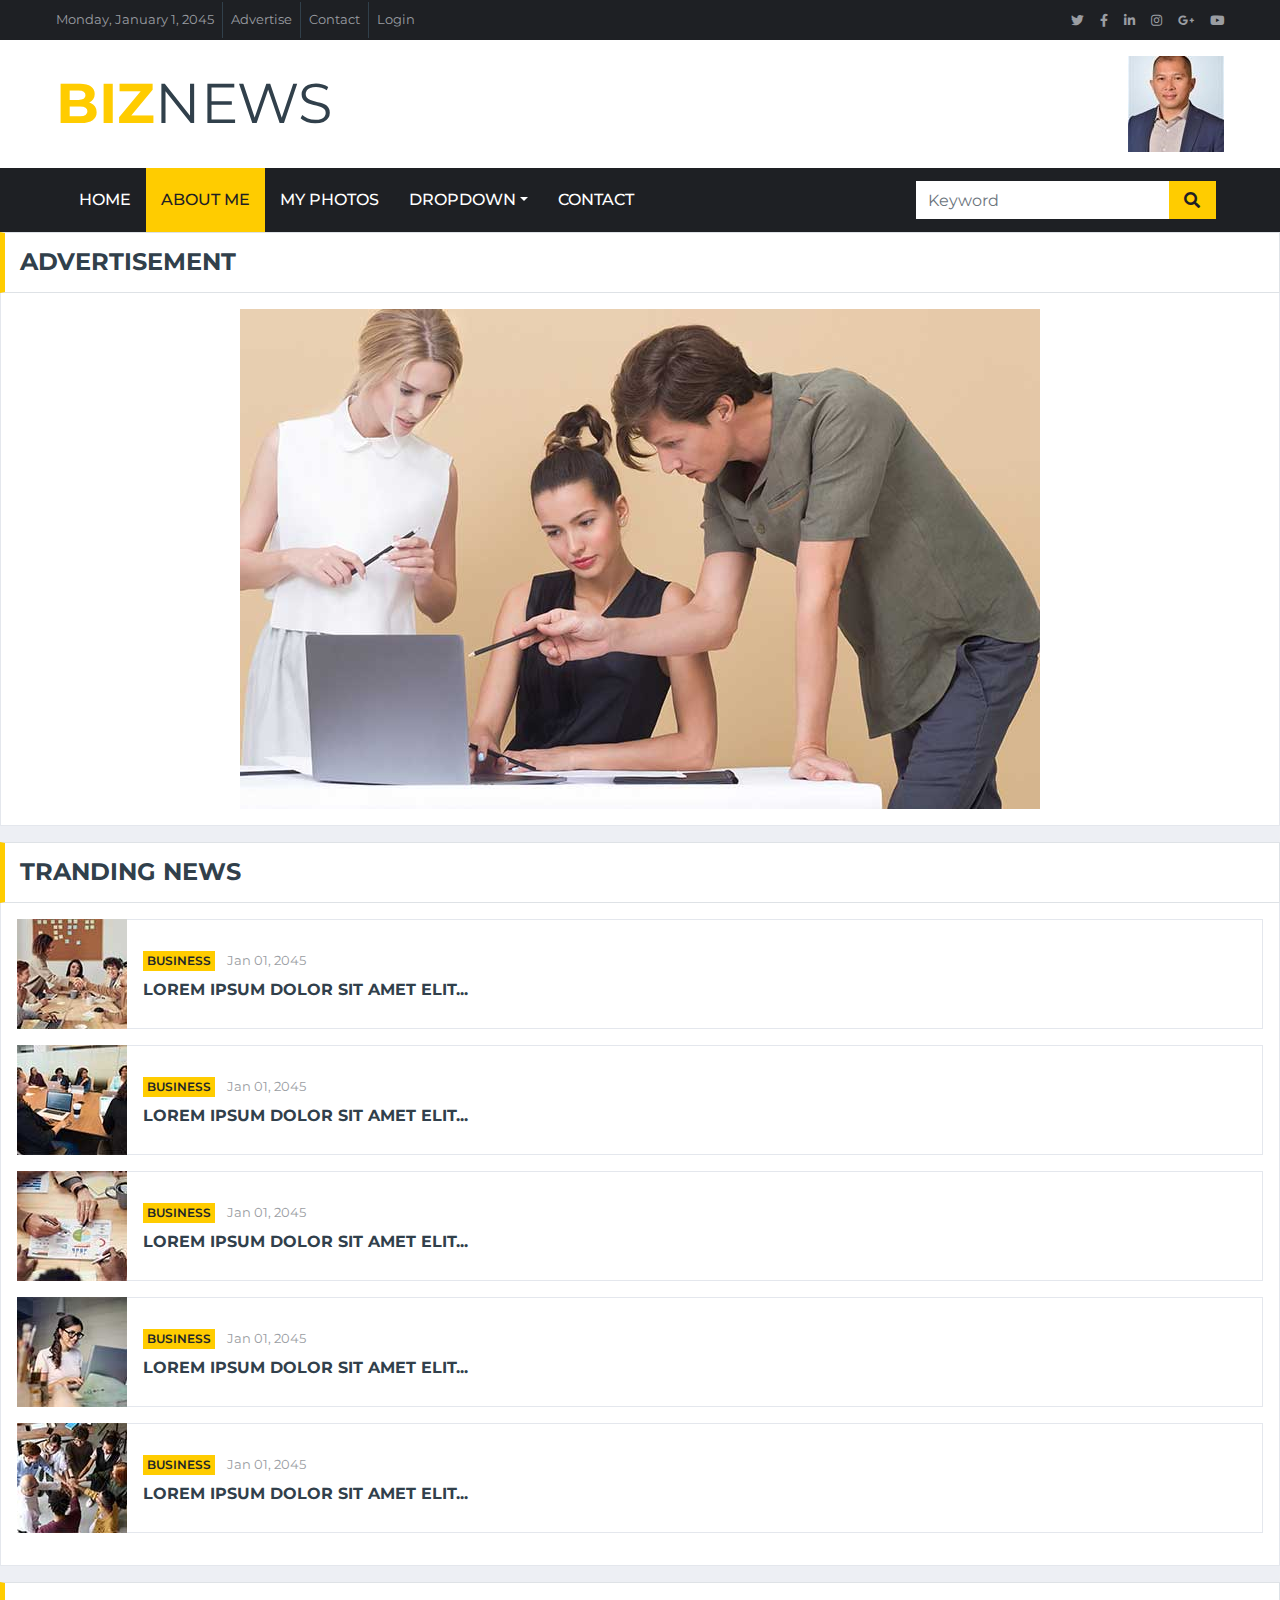
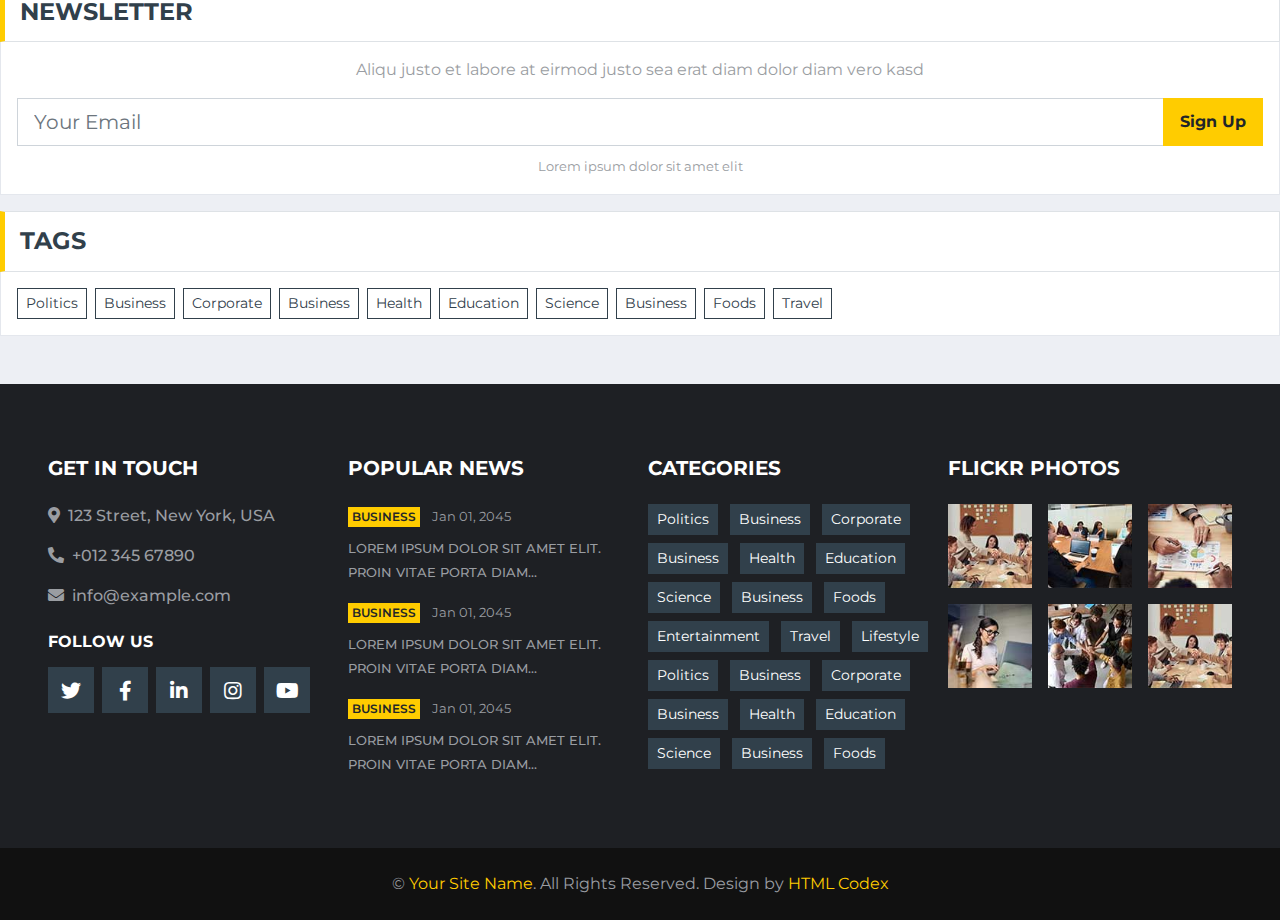
==== commit 711eca93: "Update category.html" ====
--- a/category.html
+++ b/category.html
@@ -90,7 +90,7 @@
     <div class="container-fluid p-0">
         <nav class="navbar navbar-expand-lg bg-dark navbar-dark py-2 py-lg-0 px-lg-5">
             <a href="index.html" class="navbar-brand d-block d-lg-none">
-                <h1 class="m-0 display-4 text-uppercase text-primary">Biz<span class="text-white font-weight-normal">News</span></h1>
+                <h1 class="m-0 display-4 text-uppercase text-primary">EiD<span class="text-white font-weight-normal">almansoori</span></h1>
             </a>
             <button type="button" class="navbar-toggler" data-toggle="collapse" data-target="#navbarCollapse">
                 <span class="navbar-toggler-icon"></span>
@@ -98,8 +98,8 @@
             <div class="collapse navbar-collapse justify-content-between px-0 px-lg-3" id="navbarCollapse">
                 <div class="navbar-nav mr-auto py-0">
                     <a href="index.html" class="nav-item nav-link">Home</a>
-                    <a href="category.html" class="nav-item nav-link active">Category</a>
-                    <a href="single.html" class="nav-item nav-link">Single News</a>
+                    <a href="category.html" class="nav-item nav-link active">About Me</a>
+                    <a href="single.html" class="nav-item nav-link">My Photos</a>
                     <div class="nav-item dropdown">
                         <a href="#" class="nav-link dropdown-toggle" data-toggle="dropdown">Dropdown</a>
                         <div class="dropdown-menu rounded-0 m-0">
@@ -124,273 +124,7 @@
 
 
     <!-- News With Sidebar Start -->
-    <div class="container-fluid mt-5 pt-3">
-        <div class="container">
-            <div class="row">
-                <div class="col-lg-8">
-                    <div class="row">
-                        <div class="col-12">
-                            <div class="section-title">
-                                <h4 class="m-0 text-uppercase font-weight-bold">Category: Business</h4>
-                                <a class="text-secondary font-weight-medium text-decoration-none" href="">View All</a>
-                            </div>
-                        </div>
-                        <div class="col-lg-6">
-                            <div class="position-relative mb-3">
-                                <img class="img-fluid w-100" src="img/news-700x435-1.jpg" style="object-fit: cover;">
-                                <div class="bg-white border border-top-0 p-4">
-                                    <div class="mb-2">
-                                        <a class="badge badge-primary text-uppercase font-weight-semi-bold p-2 mr-2"
-                                            href="">Business</a>
-                                        <a class="text-body" href=""><small>Jan 01, 2045</small></a>
-                                    </div>
-                                    <a class="h4 d-block mb-3 text-secondary text-uppercase font-weight-bold" href="">Lorem ipsum dolor sit amet elit...</a>
-                                    <p class="m-0">Dolor lorem eos dolor duo et eirmod sea. Dolor sit magna
-                                        rebum clita rebum dolor stet amet justo</p>
-                                </div>
-                                <div class="d-flex justify-content-between bg-white border border-top-0 p-4">
-                                    <div class="d-flex align-items-center">
-                                        <img class="rounded-circle mr-2" src="img/user.jpg" width="25" height="25" alt="">
-                                        <small>John Doe</small>
-                                    </div>
-                                    <div class="d-flex align-items-center">
-                                        <small class="ml-3"><i class="far fa-eye mr-2"></i>12345</small>
-                                        <small class="ml-3"><i class="far fa-comment mr-2"></i>123</small>
-                                    </div>
-                                </div>
-                            </div>
-                        </div>
-                        <div class="col-lg-6">
-                            <div class="position-relative mb-3">
-                                <img class="img-fluid w-100" src="img/news-700x435-2.jpg" style="object-fit: cover;">
-                                <div class="bg-white border border-top-0 p-4">
-                                    <div class="mb-2">
-                                        <a class="badge badge-primary text-uppercase font-weight-semi-bold p-2 mr-2"
-                                            href="">Business</a>
-                                        <a class="text-body" href=""><small>Jan 01, 2045</small></a>
-                                    </div>
-                                    <a class="h4 d-block mb-3 text-secondary text-uppercase font-weight-bold" href="">Lorem ipsum dolor sit amet elit...</a>
-                                    <p class="m-0">Dolor lorem eos dolor duo et eirmod sea. Dolor sit magna
-                                        rebum clita rebum dolor stet amet justo</p>
-                                </div>
-                                <div class="d-flex justify-content-between bg-white border border-top-0 p-4">
-                                    <div class="d-flex align-items-center">
-                                        <img class="rounded-circle mr-2" src="img/user.jpg" width="25" height="25" alt="">
-                                        <small>John Doe</small>
-                                    </div>
-                                    <div class="d-flex align-items-center">
-                                        <small class="ml-3"><i class="far fa-eye mr-2"></i>12345</small>
-                                        <small class="ml-3"><i class="far fa-comment mr-2"></i>123</small>
-                                    </div>
-                                </div>
-                            </div>
-                        </div>
-                        <div class="col-lg-12 mb-3">
-                            <a href=""><img class="img-fluid w-100" src="img/ads-728x90.png" alt=""></a>
-                        </div>
-                        <div class="col-lg-6">
-                            <div class="position-relative mb-3">
-                                <img class="img-fluid w-100" src="img/news-700x435-3.jpg" style="object-fit: cover;">
-                                <div class="bg-white border border-top-0 p-4">
-                                    <div class="mb-2">
-                                        <a class="badge badge-primary text-uppercase font-weight-semi-bold p-2 mr-2"
-                                            href="">Business</a>
-                                        <a class="text-body" href=""><small>Jan 01, 2045</small></a>
-                                    </div>
-                                    <a class="h4 d-block mb-0 text-secondary text-uppercase font-weight-bold" href="">Lorem ipsum dolor sit amet elit...</a>
-                                </div>
-                                <div class="d-flex justify-content-between bg-white border border-top-0 p-4">
-                                    <div class="d-flex align-items-center">
-                                        <img class="rounded-circle mr-2" src="img/user.jpg" width="25" height="25" alt="">
-                                        <small>John Doe</small>
-                                    </div>
-                                    <div class="d-flex align-items-center">
-                                        <small class="ml-3"><i class="far fa-eye mr-2"></i>12345</small>
-                                        <small class="ml-3"><i class="far fa-comment mr-2"></i>123</small>
-                                    </div>
-                                </div>
-                            </div>
-                        </div>
-                        <div class="col-lg-6">
-                            <div class="position-relative mb-3">
-                                <img class="img-fluid w-100" src="img/news-700x435-4.jpg" style="object-fit: cover;">
-                                <div class="bg-white border border-top-0 p-4">
-                                    <div class="mb-2">
-                                        <a class="badge badge-primary text-uppercase font-weight-semi-bold p-2 mr-2"
-                                            href="">Business</a>
-                                        <a class="text-body" href=""><small>Jan 01, 2045</small></a>
-                                    </div>
-                                    <a class="h4 d-block mb-0 text-secondary text-uppercase font-weight-bold" href="">Lorem ipsum dolor sit amet elit...</a>
-                                </div>
-                                <div class="d-flex justify-content-between bg-white border border-top-0 p-4">
-                                    <div class="d-flex align-items-center">
-                                        <img class="rounded-circle mr-2" src="img/user.jpg" width="25" height="25" alt="">
-                                        <small>John Doe</small>
-                                    </div>
-                                    <div class="d-flex align-items-center">
-                                        <small class="ml-3"><i class="far fa-eye mr-2"></i>12345</small>
-                                        <small class="ml-3"><i class="far fa-comment mr-2"></i>123</small>
-                                    </div>
-                                </div>
-                            </div>
-                        </div>
-                        <div class="col-lg-6">
-                            <div class="d-flex align-items-center bg-white mb-3" style="height: 110px;">
-                                <img class="img-fluid" src="img/news-110x110-1.jpg" alt="">
-                                <div class="w-100 h-100 px-3 d-flex flex-column justify-content-center border border-left-0">
-                                    <div class="mb-2">
-                                        <a class="badge badge-primary text-uppercase font-weight-semi-bold p-1 mr-2" href="">Business</a>
-                                        <a class="text-body" href=""><small>Jan 01, 2045</small></a>
-                                    </div>
-                                    <a class="h6 m-0 text-secondary text-uppercase font-weight-bold" href="">Lorem ipsum dolor sit amet elit...</a>
-                                </div>
-                            </div>
-                            <div class="d-flex align-items-center bg-white mb-3" style="height: 110px;">
-                                <img class="img-fluid" src="img/news-110x110-2.jpg" alt="">
-                                <div class="w-100 h-100 px-3 d-flex flex-column justify-content-center border border-left-0">
-                                    <div class="mb-2">
-                                        <a class="badge badge-primary text-uppercase font-weight-semi-bold p-1 mr-2" href="">Business</a>
-                                        <a class="text-body" href=""><small>Jan 01, 2045</small></a>
-                                    </div>
-                                    <a class="h6 m-0 text-secondary text-uppercase font-weight-bold" href="">Lorem ipsum dolor sit amet elit...</a>
-                                </div>
-                            </div>
-                        </div>
-                        <div class="col-lg-6">
-                            <div class="d-flex align-items-center bg-white mb-3" style="height: 110px;">
-                                <img class="img-fluid" src="img/news-110x110-3.jpg" alt="">
-                                <div class="w-100 h-100 px-3 d-flex flex-column justify-content-center border border-left-0">
-                                    <div class="mb-2">
-                                        <a class="badge badge-primary text-uppercase font-weight-semi-bold p-1 mr-2" href="">Business</a>
-                                        <a class="text-body" href=""><small>Jan 01, 2045</small></a>
-                                    </div>
-                                    <a class="h6 m-0 text-secondary text-uppercase font-weight-bold" href="">Lorem ipsum dolor sit amet elit...</a>
-                                </div>
-                            </div>
-                            <div class="d-flex align-items-center bg-white mb-3" style="height: 110px;">
-                                <img class="img-fluid" src="img/news-110x110-4.jpg" alt="">
-                                <div class="w-100 h-100 px-3 d-flex flex-column justify-content-center border border-left-0">
-                                    <div class="mb-2">
-                                        <a class="badge badge-primary text-uppercase font-weight-semi-bold p-1 mr-2" href="">Business</a>
-                                        <a class="text-body" href=""><small>Jan 01, 2045</small></a>
-                                    </div>
-                                    <a class="h6 m-0 text-secondary text-uppercase font-weight-bold" href="">Lorem ipsum dolor sit amet elit...</a>
-                                </div>
-                            </div>
-                        </div>
-                        <div class="col-lg-12 mb-3">
-                            <a href=""><img class="img-fluid w-100" src="img/ads-728x90.png" alt=""></a>
-                        </div>
-                        <div class="col-lg-12">
-                            <div class="row news-lg mx-0 mb-3">
-                                <div class="col-md-6 h-100 px-0">
-                                    <img class="img-fluid h-100" src="img/news-700x435-5.jpg" style="object-fit: cover;">
-                                </div>
-                                <div class="col-md-6 d-flex flex-column border bg-white h-100 px-0">
-                                    <div class="mt-auto p-4">
-                                        <div class="mb-2">
-                                            <a class="badge badge-primary text-uppercase font-weight-semi-bold p-2 mr-2"
-                                                href="">Business</a>
-                                            <a class="text-body" href=""><small>Jan 01, 2045</small></a>
-                                        </div>
-                                        <a class="h4 d-block mb-3 text-secondary text-uppercase font-weight-bold" href="">Lorem ipsum dolor sit amet elit...</a>
-                                        <p class="m-0">Dolor lorem eos dolor duo et eirmod sea. Dolor sit magna
-                                            rebum clita rebum dolor stet amet justo</p>
-                                    </div>
-                                    <div class="d-flex justify-content-between bg-white border-top mt-auto p-4">
-                                        <div class="d-flex align-items-center">
-                                            <img class="rounded-circle mr-2" src="img/user.jpg" width="25" height="25" alt="">
-                                            <small>John Doe</small>
-                                        </div>
-                                        <div class="d-flex align-items-center">
-                                            <small class="ml-3"><i class="far fa-eye mr-2"></i>12345</small>
-                                            <small class="ml-3"><i class="far fa-comment mr-2"></i>123</small>
-                                        </div>
-                                    </div>
-                                </div>
-                            </div>
-                        </div>
-                        <div class="col-lg-6">
-                            <div class="d-flex align-items-center bg-white mb-3" style="height: 110px;">
-                                <img class="img-fluid" src="img/news-110x110-1.jpg" alt="">
-                                <div class="w-100 h-100 px-3 d-flex flex-column justify-content-center border border-left-0">
-                                    <div class="mb-2">
-                                        <a class="badge badge-primary text-uppercase font-weight-semi-bold p-1 mr-2" href="">Business</a>
-                                        <a class="text-body" href=""><small>Jan 01, 2045</small></a>
-                                    </div>
-                                    <a class="h6 m-0 text-secondary text-uppercase font-weight-bold" href="">Lorem ipsum dolor sit amet elit...</a>
-                                </div>
-                            </div>
-                            <div class="d-flex align-items-center bg-white mb-3" style="height: 110px;">
-                                <img class="img-fluid" src="img/news-110x110-2.jpg" alt="">
-                                <div class="w-100 h-100 px-3 d-flex flex-column justify-content-center border border-left-0">
-                                    <div class="mb-2">
-                                        <a class="badge badge-primary text-uppercase font-weight-semi-bold p-1 mr-2" href="">Business</a>
-                                        <a class="text-body" href=""><small>Jan 01, 2045</small></a>
-                                    </div>
-                                    <a class="h6 m-0 text-secondary text-uppercase font-weight-bold" href="">Lorem ipsum dolor sit amet elit...</a>
-                                </div>
-                            </div>
-                        </div>
-                        <div class="col-lg-6">
-                            <div class="d-flex align-items-center bg-white mb-3" style="height: 110px;">
-                                <img class="img-fluid" src="img/news-110x110-3.jpg" alt="">
-                                <div class="w-100 h-100 px-3 d-flex flex-column justify-content-center border border-left-0">
-                                    <div class="mb-2">
-                                        <a class="badge badge-primary text-uppercase font-weight-semi-bold p-1 mr-2" href="">Business</a>
-                                        <a class="text-body" href=""><small>Jan 01, 2045</small></a>
-                                    </div>
-                                    <a class="h6 m-0 text-secondary text-uppercase font-weight-bold" href="">Lorem ipsum dolor sit amet elit...</a>
-                                </div>
-                            </div>
-                            <div class="d-flex align-items-center bg-white mb-3" style="height: 110px;">
-                                <img class="img-fluid" src="img/news-110x110-4.jpg" alt="">
-                                <div class="w-100 h-100 px-3 d-flex flex-column justify-content-center border border-left-0">
-                                    <div class="mb-2">
-                                        <a class="badge badge-primary text-uppercase font-weight-semi-bold p-1 mr-2" href="">Business</a>
-                                        <a class="text-body" href=""><small>Jan 01, 2045</small></a>
-                                    </div>
-                                    <a class="h6 m-0 text-secondary text-uppercase font-weight-bold" href="">Lorem ipsum dolor sit amet elit...</a>
-                                </div>
-                            </div>
-                        </div>
-                    </div>
-                </div>
-                
-                <div class="col-lg-4">
-                    <!-- Social Follow Start -->
-                    <div class="mb-3">
-                        <div class="section-title mb-0">
-                            <h4 class="m-0 text-uppercase font-weight-bold">Follow Us</h4>
-                        </div>
-                        <div class="bg-white border border-top-0 p-3">
-                            <a href="" class="d-block w-100 text-white text-decoration-none mb-3" style="background: #39569E;">
-                                <i class="fab fa-facebook-f text-center py-4 mr-3" style="width: 65px; background: rgba(0, 0, 0, .2);"></i>
-                                <span class="font-weight-medium">12,345 Fans</span>
-                            </a>
-                            <a href="" class="d-block w-100 text-white text-decoration-none mb-3" style="background: #52AAF4;">
-                                <i class="fab fa-twitter text-center py-4 mr-3" style="width: 65px; background: rgba(0, 0, 0, .2);"></i>
-                                <span class="font-weight-medium">12,345 Followers</span>
-                            </a>
-                            <a href="" class="d-block w-100 text-white text-decoration-none mb-3" style="background: #0185AE;">
-                                <i class="fab fa-linkedin-in text-center py-4 mr-3" style="width: 65px; background: rgba(0, 0, 0, .2);"></i>
-                                <span class="font-weight-medium">12,345 Connects</span>
-                            </a>
-                            <a href="" class="d-block w-100 text-white text-decoration-none mb-3" style="background: #C8359D;">
-                                <i class="fab fa-instagram text-center py-4 mr-3" style="width: 65px; background: rgba(0, 0, 0, .2);"></i>
-                                <span class="font-weight-medium">12,345 Followers</span>
-                            </a>
-                            <a href="" class="d-block w-100 text-white text-decoration-none mb-3" style="background: #DC472E;">
-                                <i class="fab fa-youtube text-center py-4 mr-3" style="width: 65px; background: rgba(0, 0, 0, .2);"></i>
-                                <span class="font-weight-medium">12,345 Subscribers</span>
-                            </a>
-                            <a href="" class="d-block w-100 text-white text-decoration-none" style="background: #055570;">
-                                <i class="fab fa-vimeo-v text-center py-4 mr-3" style="width: 65px; background: rgba(0, 0, 0, .2);"></i>
-                                <span class="font-weight-medium">12,345 Followers</span>
-                            </a>
-                        </div>
-                    </div>
-                    <!-- Social Follow End -->
+
 
                     <!-- Ads Start -->
                     <div class="mb-3">
@@ -624,4 +358,4 @@
     <script src="js/main.js"></script>
 </body>
 
-</html>+</html>
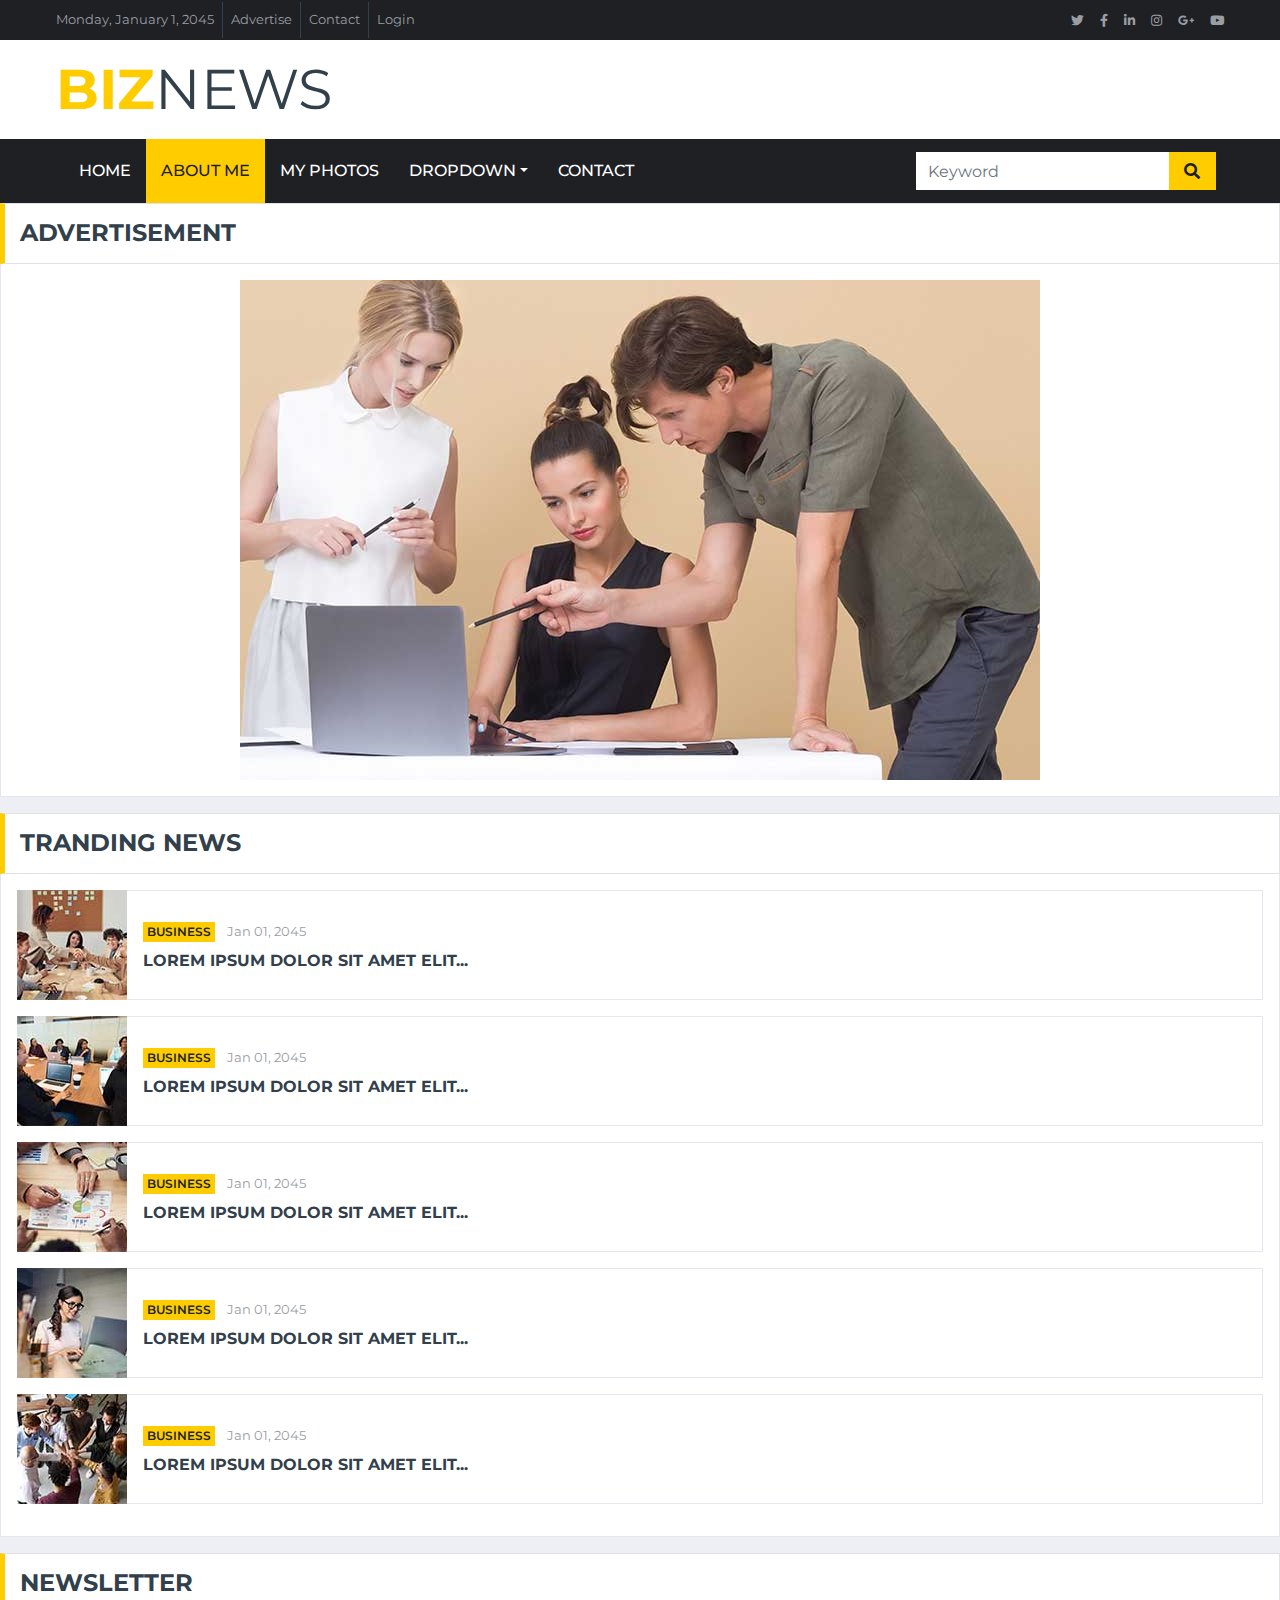
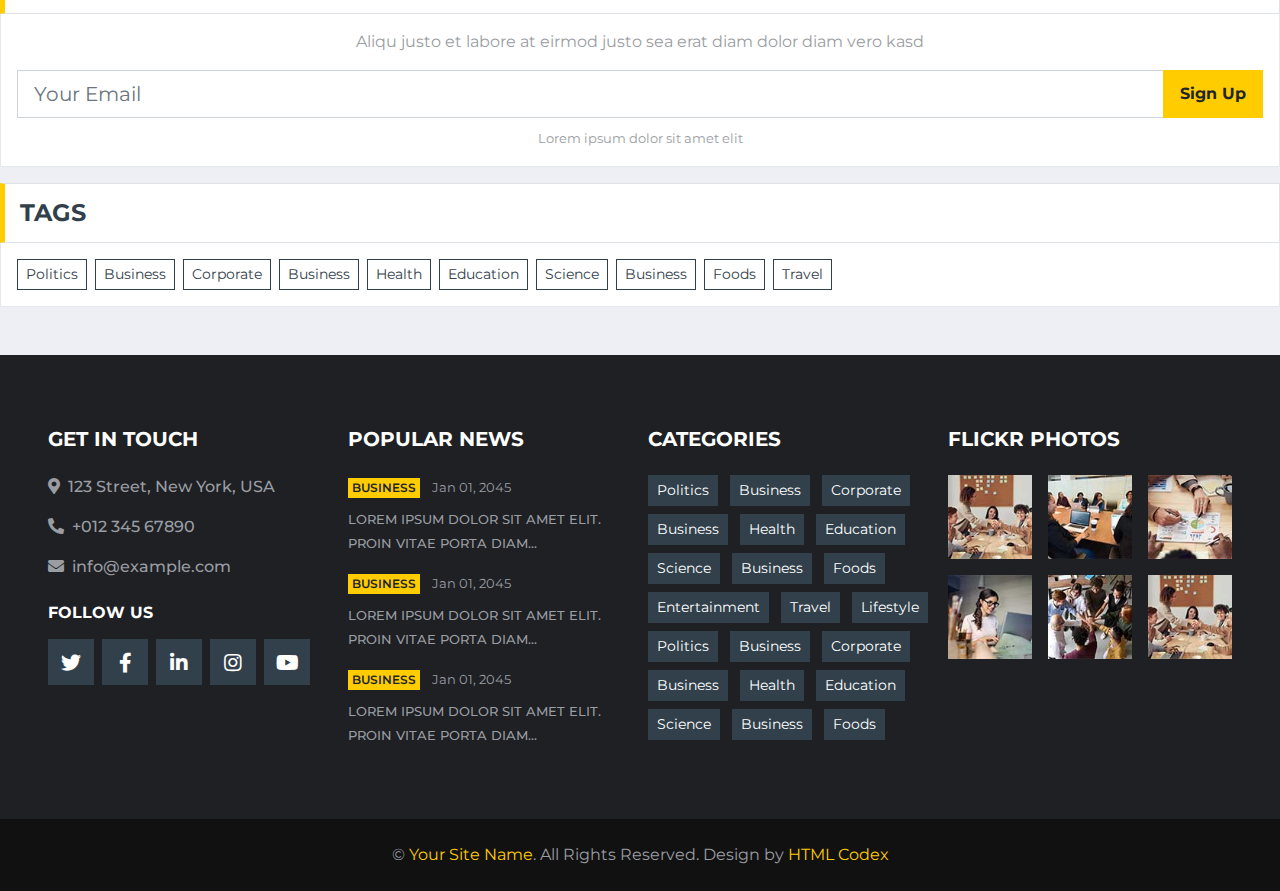
==== commit b6a42d4f: "Update category.html" ====
--- a/category.html
+++ b/category.html
@@ -3,7 +3,7 @@
 
 <head>
     <meta charset="utf-8">
-    <title>BizNews - Free News Website Template</title>
+    <title>Eid AlMansoori</title>
     <meta content="width=device-width, initial-scale=1.0" name="viewport">
     <meta content="Free HTML Templates" name="keywords">
     <meta content="Free HTML Templates" name="description">
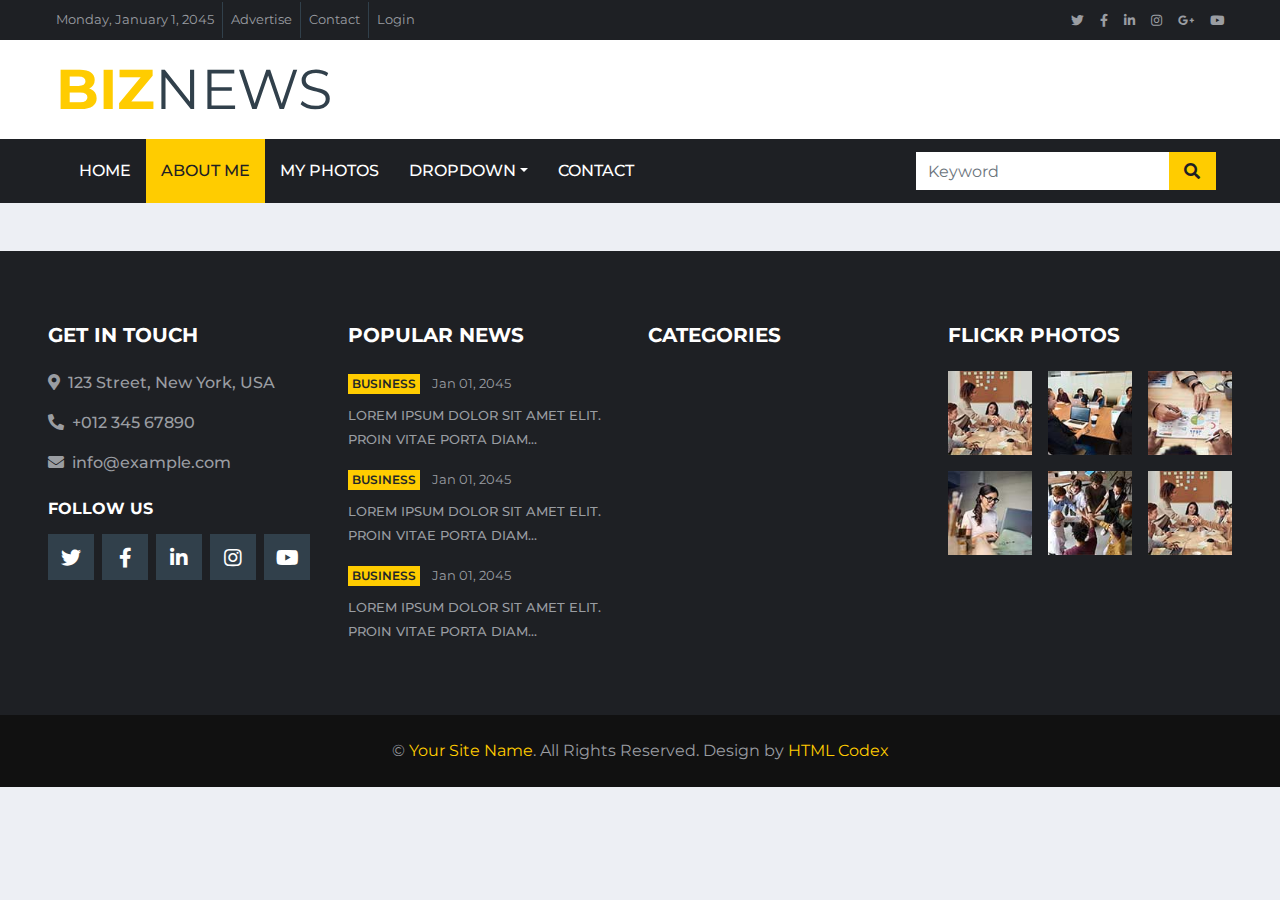
==== commit 2e68c279: "Update category.html" ====
--- a/category.html
+++ b/category.html
@@ -126,120 +126,8 @@
     <!-- News With Sidebar Start -->
 
 
-                    <!-- Ads Start -->
-                    <div class="mb-3">
-                        <div class="section-title mb-0">
-                            <h4 class="m-0 text-uppercase font-weight-bold">Advertisement</h4>
-                        </div>
-                        <div class="bg-white text-center border border-top-0 p-3">
-                            <a href=""><img class="img-fluid" src="img/news-800x500-2.jpg" alt=""></a>
-                        </div>
-                    </div>
-                    <!-- Ads End -->
-
-                    <!-- Popular News Start -->
-                    <div class="mb-3">
-                        <div class="section-title mb-0">
-                            <h4 class="m-0 text-uppercase font-weight-bold">Tranding News</h4>
-                        </div>
-                        <div class="bg-white border border-top-0 p-3">
-                            <div class="d-flex align-items-center bg-white mb-3" style="height: 110px;">
-                                <img class="img-fluid" src="img/news-110x110-1.jpg" alt="">
-                                <div class="w-100 h-100 px-3 d-flex flex-column justify-content-center border border-left-0">
-                                    <div class="mb-2">
-                                        <a class="badge badge-primary text-uppercase font-weight-semi-bold p-1 mr-2" href="">Business</a>
-                                        <a class="text-body" href=""><small>Jan 01, 2045</small></a>
-                                    </div>
-                                    <a class="h6 m-0 text-secondary text-uppercase font-weight-bold" href="">Lorem ipsum dolor sit amet elit...</a>
-                                </div>
-                            </div>
-                            <div class="d-flex align-items-center bg-white mb-3" style="height: 110px;">
-                                <img class="img-fluid" src="img/news-110x110-2.jpg" alt="">
-                                <div class="w-100 h-100 px-3 d-flex flex-column justify-content-center border border-left-0">
-                                    <div class="mb-2">
-                                        <a class="badge badge-primary text-uppercase font-weight-semi-bold p-1 mr-2" href="">Business</a>
-                                        <a class="text-body" href=""><small>Jan 01, 2045</small></a>
-                                    </div>
-                                    <a class="h6 m-0 text-secondary text-uppercase font-weight-bold" href="">Lorem ipsum dolor sit amet elit...</a>
-                                </div>
-                            </div>
-                            <div class="d-flex align-items-center bg-white mb-3" style="height: 110px;">
-                                <img class="img-fluid" src="img/news-110x110-3.jpg" alt="">
-                                <div class="w-100 h-100 px-3 d-flex flex-column justify-content-center border border-left-0">
-                                    <div class="mb-2">
-                                        <a class="badge badge-primary text-uppercase font-weight-semi-bold p-1 mr-2" href="">Business</a>
-                                        <a class="text-body" href=""><small>Jan 01, 2045</small></a>
-                                    </div>
-                                    <a class="h6 m-0 text-secondary text-uppercase font-weight-bold" href="">Lorem ipsum dolor sit amet elit...</a>
-                                </div>
-                            </div>
-                            <div class="d-flex align-items-center bg-white mb-3" style="height: 110px;">
-                                <img class="img-fluid" src="img/news-110x110-4.jpg" alt="">
-                                <div class="w-100 h-100 px-3 d-flex flex-column justify-content-center border border-left-0">
-                                    <div class="mb-2">
-                                        <a class="badge badge-primary text-uppercase font-weight-semi-bold p-1 mr-2" href="">Business</a>
-                                        <a class="text-body" href=""><small>Jan 01, 2045</small></a>
-                                    </div>
-                                    <a class="h6 m-0 text-secondary text-uppercase font-weight-bold" href="">Lorem ipsum dolor sit amet elit...</a>
-                                </div>
-                            </div>
-                            <div class="d-flex align-items-center bg-white mb-3" style="height: 110px;">
-                                <img class="img-fluid" src="img/news-110x110-5.jpg" alt="">
-                                <div class="w-100 h-100 px-3 d-flex flex-column justify-content-center border border-left-0">
-                                    <div class="mb-2">
-                                        <a class="badge badge-primary text-uppercase font-weight-semi-bold p-1 mr-2" href="">Business</a>
-                                        <a class="text-body" href=""><small>Jan 01, 2045</small></a>
-                                    </div>
-                                    <a class="h6 m-0 text-secondary text-uppercase font-weight-bold" href="">Lorem ipsum dolor sit amet elit...</a>
-                                </div>
-                            </div>
-                        </div>
-                    </div>
-                    <!-- Popular News End -->
-
-                    <!-- Newsletter Start -->
-                    <div class="mb-3">
-                        <div class="section-title mb-0">
-                            <h4 class="m-0 text-uppercase font-weight-bold">Newsletter</h4>
-                        </div>
-                        <div class="bg-white text-center border border-top-0 p-3">
-                            <p>Aliqu justo et labore at eirmod justo sea erat diam dolor diam vero kasd</p>
-                            <div class="input-group mb-2" style="width: 100%;">
-                                <input type="text" class="form-control form-control-lg" placeholder="Your Email">
-                                <div class="input-group-append">
-                                    <button class="btn btn-primary font-weight-bold px-3">Sign Up</button>
-                                </div>
-                            </div>
-                            <small>Lorem ipsum dolor sit amet elit</small>
-                        </div>
-                    </div>
-                    <!-- Newsletter End -->
-
-                    <!-- Tags Start -->
-                    <div class="mb-3">
-                        <div class="section-title mb-0">
-                            <h4 class="m-0 text-uppercase font-weight-bold">Tags</h4>
-                        </div>
-                        <div class="bg-white border border-top-0 p-3">
-                            <div class="d-flex flex-wrap m-n1">
-                                <a href="" class="btn btn-sm btn-outline-secondary m-1">Politics</a>
-                                <a href="" class="btn btn-sm btn-outline-secondary m-1">Business</a>
-                                <a href="" class="btn btn-sm btn-outline-secondary m-1">Corporate</a>
-                                <a href="" class="btn btn-sm btn-outline-secondary m-1">Business</a>
-                                <a href="" class="btn btn-sm btn-outline-secondary m-1">Health</a>
-                                <a href="" class="btn btn-sm btn-outline-secondary m-1">Education</a>
-                                <a href="" class="btn btn-sm btn-outline-secondary m-1">Science</a>
-                                <a href="" class="btn btn-sm btn-outline-secondary m-1">Business</a>
-                                <a href="" class="btn btn-sm btn-outline-secondary m-1">Foods</a>
-                                <a href="" class="btn btn-sm btn-outline-secondary m-1">Travel</a>
-                            </div>
-                        </div>
-                    </div>
-                    <!-- Tags End -->
-                </div>
-            </div>
-        </div>
-    </div>
+                    
+    
     <!-- News With Sidebar End -->
 
 
@@ -286,29 +174,7 @@
             </div>
             <div class="col-lg-3 col-md-6 mb-5">
                 <h5 class="mb-4 text-white text-uppercase font-weight-bold">Categories</h5>
-                <div class="m-n1">
-                    <a href="" class="btn btn-sm btn-secondary m-1">Politics</a>
-                    <a href="" class="btn btn-sm btn-secondary m-1">Business</a>
-                    <a href="" class="btn btn-sm btn-secondary m-1">Corporate</a>
-                    <a href="" class="btn btn-sm btn-secondary m-1">Business</a>
-                    <a href="" class="btn btn-sm btn-secondary m-1">Health</a>
-                    <a href="" class="btn btn-sm btn-secondary m-1">Education</a>
-                    <a href="" class="btn btn-sm btn-secondary m-1">Science</a>
-                    <a href="" class="btn btn-sm btn-secondary m-1">Business</a>
-                    <a href="" class="btn btn-sm btn-secondary m-1">Foods</a>
-                    <a href="" class="btn btn-sm btn-secondary m-1">Entertainment</a>
-                    <a href="" class="btn btn-sm btn-secondary m-1">Travel</a>
-                    <a href="" class="btn btn-sm btn-secondary m-1">Lifestyle</a>
-                    <a href="" class="btn btn-sm btn-secondary m-1">Politics</a>
-                    <a href="" class="btn btn-sm btn-secondary m-1">Business</a>
-                    <a href="" class="btn btn-sm btn-secondary m-1">Corporate</a>
-                    <a href="" class="btn btn-sm btn-secondary m-1">Business</a>
-                    <a href="" class="btn btn-sm btn-secondary m-1">Health</a>
-                    <a href="" class="btn btn-sm btn-secondary m-1">Education</a>
-                    <a href="" class="btn btn-sm btn-secondary m-1">Science</a>
-                    <a href="" class="btn btn-sm btn-secondary m-1">Business</a>
-                    <a href="" class="btn btn-sm btn-secondary m-1">Foods</a>
-                </div>
+               
             </div>
             <div class="col-lg-3 col-md-6 mb-5">
                 <h5 class="mb-4 text-white text-uppercase font-weight-bold">Flickr Photos</h5>
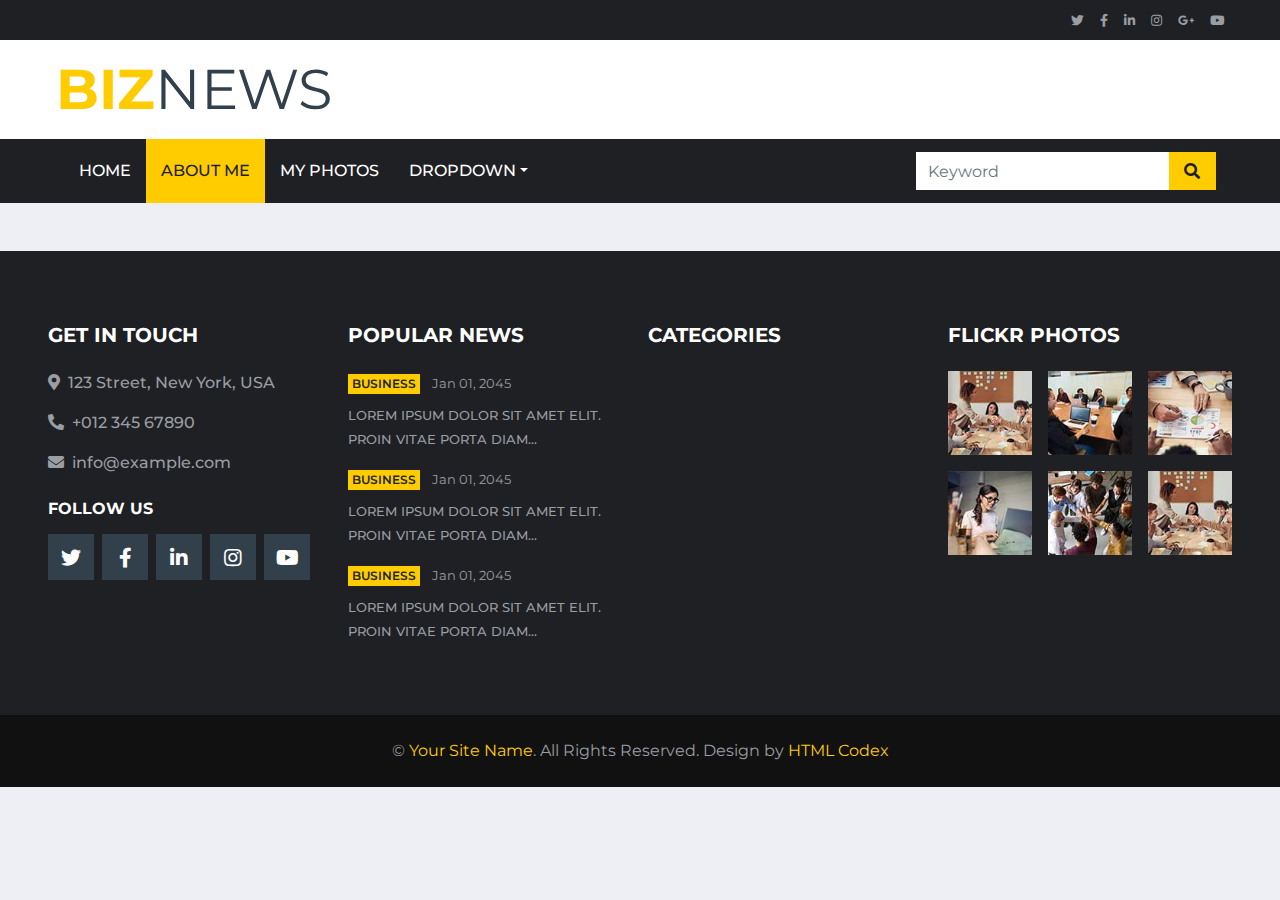
==== commit 7d2f8fcc: "Update category.html" ====
--- a/category.html
+++ b/category.html
@@ -32,17 +32,7 @@
             <div class="col-lg-9">
                 <nav class="navbar navbar-expand-sm bg-dark p-0">
                     <ul class="navbar-nav ml-n2">
-                        <li class="nav-item border-right border-secondary">
-                            <a class="nav-link text-body small" href="#">Monday, January 1, 2045</a>
-                        </li>
-                        <li class="nav-item border-right border-secondary">
-                            <a class="nav-link text-body small" href="#">Advertise</a>
-                        </li>
-                        <li class="nav-item border-right border-secondary">
-                            <a class="nav-link text-body small" href="#">Contact</a>
-                        </li>
-                        <li class="nav-item">
-                            <a class="nav-link text-body small" href="#">Login</a>
+                      
                         </li>
                     </ul>
                 </nav>
@@ -108,7 +98,7 @@
                             <a href="#" class="dropdown-item">Menu item 3</a>
                         </div>
                     </div>
-                    <a href="contact.html" class="nav-item nav-link">Contact</a>
+                    
                 </div>
                 <div class="input-group ml-auto d-none d-lg-flex" style="width: 100%; max-width: 300px;">
                     <input type="text" class="form-control border-0" placeholder="Keyword">
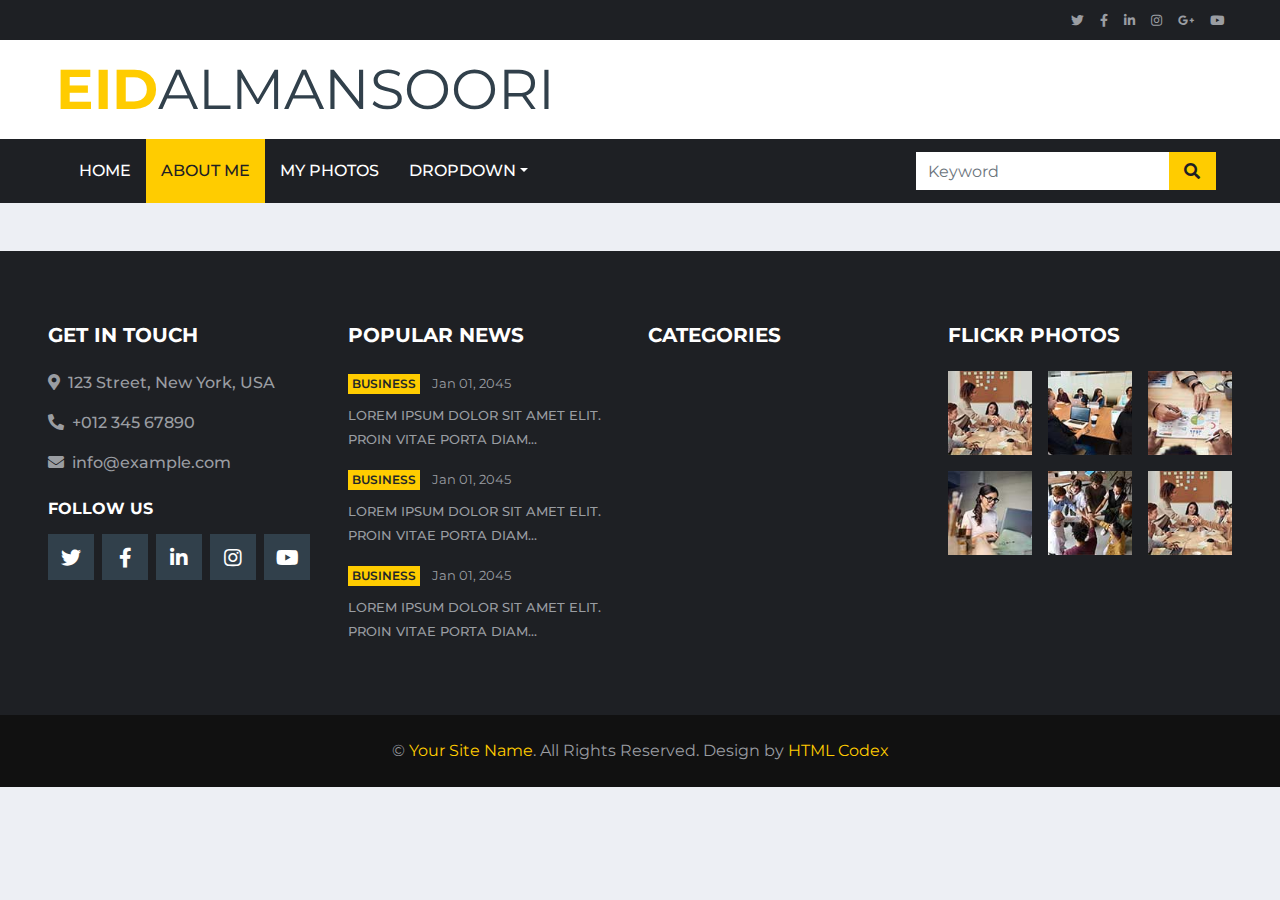
==== commit ffe196be: "Update category.html" ====
--- a/category.html
+++ b/category.html
@@ -65,7 +65,7 @@
         <div class="row align-items-center bg-white py-3 px-lg-5">
             <div class="col-lg-4">
                 <a href="index.html" class="navbar-brand p-0 d-none d-lg-block">
-                    <h1 class="m-0 display-4 text-uppercase text-primary">Biz<span class="text-secondary font-weight-normal">News</span></h1>
+                    <h1 class="m-0 display-4 text-uppercase text-primary">EID<span class="text-secondary font-weight-normal">almansoori</span></h1>
                 </a>
             </div>
             <div class="col-lg-8 text-center text-lg-right">
